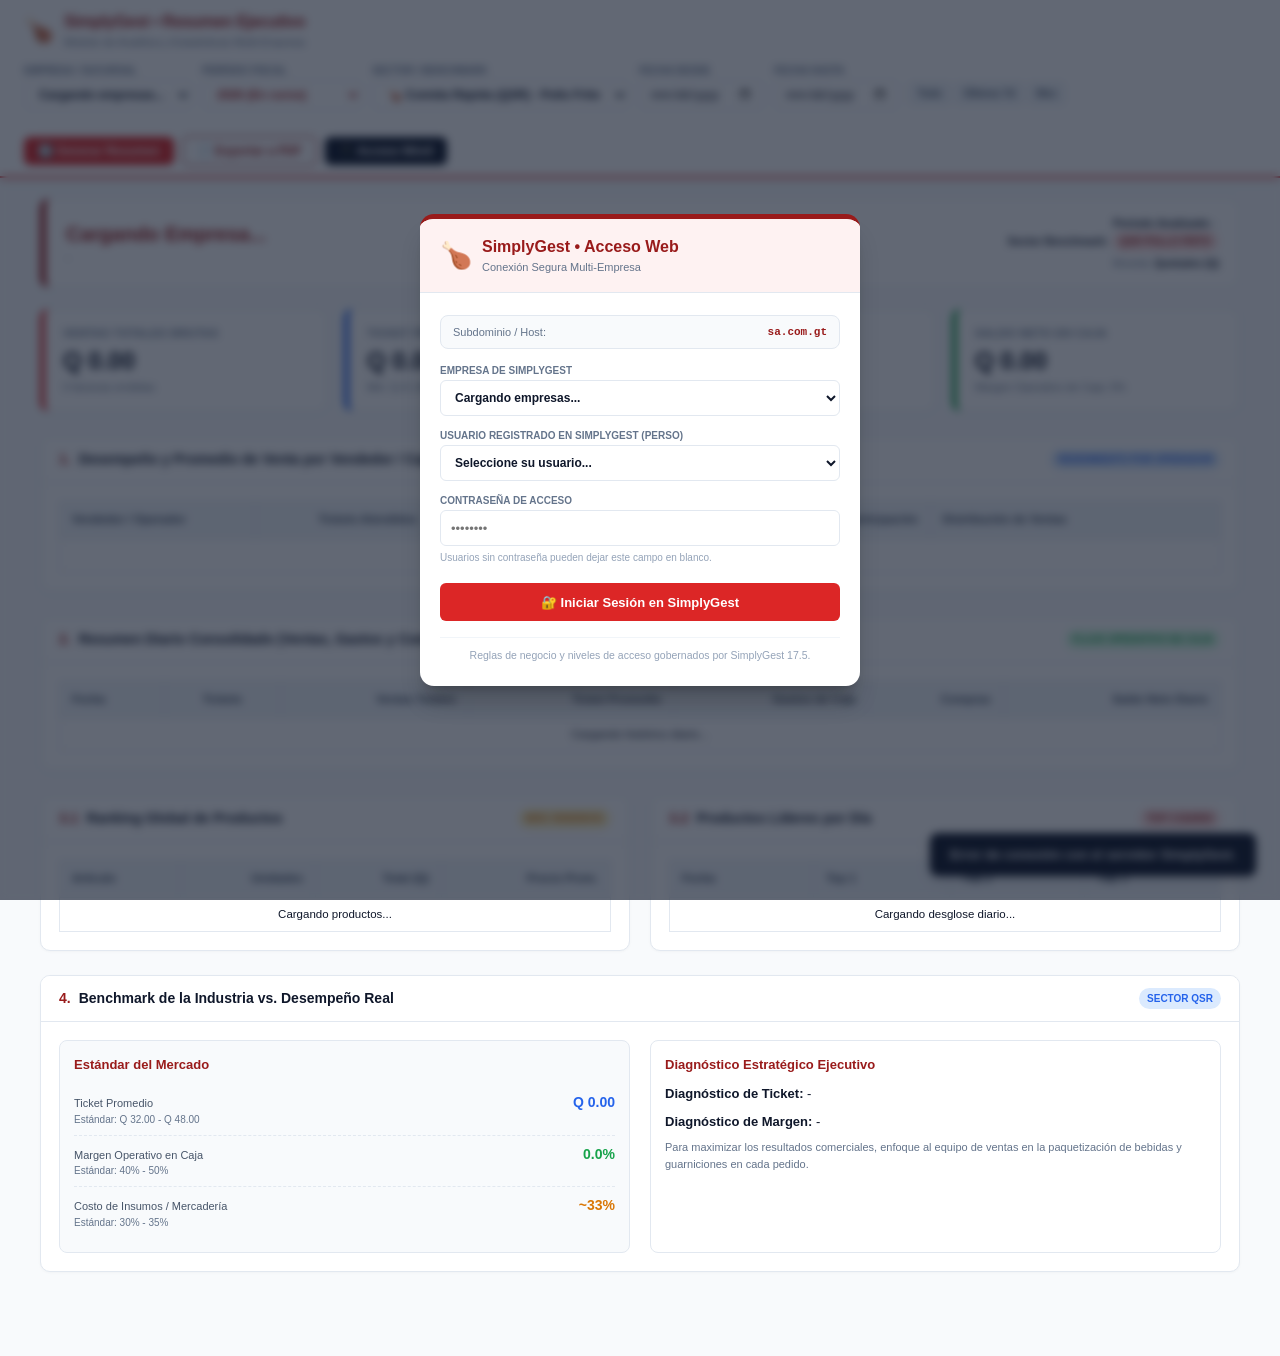
==== web/index.html @ 770a908a "Ecosistema sa.com.gt, CDPE y SimplyGest Cloud 17.5" ====
<!DOCTYPE html>
<html lang="es">
<head>
<meta charset="UTF-8">
<meta name="viewport" content="width=device-width, initial-scale=1.0">
<title>SimplyGest - Resumen Ejecutivo</title>
<style>
  :root {
    --primary: #991b1b;
    --primary-hover: #7f1d1d;
    --primary-light: #fee2e2;
    --accent: #dc2626;
    --success: #16a34a;
    --success-light: #dcfce7;
    --warning: #d97706;
    --warning-light: #fef3c7;
    --info: #2563eb;
    --info-light: #dbeafe;
    --text-main: #0f172a;
    --text-muted: #64748b;
    --border: #e2e8f0;
    --bg-main: #f8fafc;
    --card-bg: #ffffff;
  }
  * { box-sizing: border-box; margin: 0; padding: 0; font-family: -apple-system, BlinkMacSystemFont, "Segoe UI", Roboto, Helvetica, Arial, sans-serif; }
  body { background-color: var(--bg-main); color: var(--text-main); font-size: 13px; line-height: 1.5; padding-bottom: 60px; }

  /* Navbar / Control Bar */
  .control-navbar {
    position: sticky;
    top: 0;
    z-index: 100;
    background: #ffffff;
    border-bottom: 2px solid var(--accent);
    box-shadow: 0 2px 10px rgba(0,0,0,0.06);
    padding: 10px 24px;
    display: flex;
    flex-wrap: wrap;
    align-items: center;
    justify-content: space-between;
    gap: 12px;
  }
  .nav-brand {
    display: flex;
    align-items: center;
    gap: 10px;
  }
  .nav-logo {
    font-size: 24px;
    line-height: 1;
  }
  .nav-title {
    font-size: 16px;
    font-weight: 800;
    color: var(--primary);
    letter-spacing: -0.3px;
  }
  .nav-subtitle {
    font-size: 11px;
    color: var(--text-muted);
  }

  .nav-filters {
    display: flex;
    flex-wrap: wrap;
    align-items: center;
    gap: 10px;
  }
  .filter-group {
    display: flex;
    flex-direction: column;
    gap: 2px;
  }
  .filter-group label {
    font-size: 10px;
    font-weight: 700;
    text-transform: uppercase;
    color: var(--text-muted);
  }
  .form-control {
    padding: 6px 10px;
    font-size: 12px;
    border: 1px solid var(--border);
    border-radius: 6px;
    background: #ffffff;
    color: var(--text-main);
    outline: none;
    transition: border-color 0.2s;
  }
  .form-control:focus {
    border-color: var(--accent);
  }
  select.form-control {
    cursor: pointer;
    font-weight: 600;
  }

  .quick-dates {
    display: flex;
    align-items: flex-end;
    gap: 4px;
    margin-top: 14px;
  }
  .btn-quick {
    background: #f1f5f9;
    border: 1px solid var(--border);
    padding: 5px 8px;
    border-radius: 4px;
    font-size: 10px;
    font-weight: 600;
    color: #475569;
    cursor: pointer;
    transition: all 0.2s;
  }
  .btn-quick:hover {
    background: #e2e8f0;
    color: var(--text-main);
  }

  .nav-actions {
    display: flex;
    align-items: center;
    gap: 8px;
    margin-top: 14px;
  }
  .btn {
    display: inline-flex;
    align-items: center;
    gap: 6px;
    padding: 7px 14px;
    font-size: 12px;
    font-weight: 700;
    border-radius: 6px;
    cursor: pointer;
    border: none;
    transition: all 0.2s;
  }
  .btn-primary {
    background: var(--accent);
    color: #ffffff;
  }
  .btn-primary:hover {
    background: var(--primary);
  }
  .btn-secondary {
    background: #ffffff;
    color: var(--primary);
    border: 1px solid var(--primary);
  }
  .btn-secondary:hover {
    background: var(--primary-light);
  }

  /* Main Container */
  .container {
    max-width: 1240px;
    margin: 20px auto 0 auto;
    padding: 0 20px;
  }

  /* Header Box */
  .report-header {
    background: #ffffff;
    border: 1px solid var(--border);
    border-radius: 10px;
    padding: 16px 20px;
    margin-bottom: 20px;
    display: flex;
    justify-content: space-between;
    align-items: center;
    border-left: 6px solid var(--primary);
  }
  .report-company-name {
    font-size: 20px;
    font-weight: 800;
    color: var(--primary);
  }
  .report-meta {
    text-align: right;
    font-size: 11px;
    color: var(--text-muted);
  }
  .report-meta strong {
    color: var(--text-main);
  }

  /* Badge */
  .badge {
    display: inline-block;
    padding: 3px 8px;
    border-radius: 9999px;
    font-size: 10px;
    font-weight: 700;
    text-transform: uppercase;
  }
  .badge-red { background: var(--primary-light); color: var(--primary); }
  .badge-green { background: var(--success-light); color: var(--success); }
  .badge-blue { background: var(--info-light); color: var(--info); }
  .badge-amber { background: var(--warning-light); color: var(--warning); }

  /* KPI Grid */
  .kpi-grid {
    display: grid;
    grid-template-columns: repeat(auto-fit, minmax(240px, 1fr));
    gap: 16px;
    margin-bottom: 24px;
  }
  .kpi-card {
    background: var(--card-bg);
    border: 1px solid var(--border);
    border-radius: 10px;
    padding: 16px 18px;
    box-shadow: 0 1px 3px rgba(0,0,0,0.03);
    border-left: 5px solid #cbd5e1;
    position: relative;
  }
  .kpi-card.red { border-left-color: var(--accent); }
  .kpi-card.blue { border-left-color: var(--info); }
  .kpi-card.amber { border-left-color: var(--warning); }
  .kpi-card.green { border-left-color: var(--success); }
  .kpi-title {
    font-size: 11px;
    font-weight: 700;
    text-transform: uppercase;
    color: var(--text-muted);
    margin-bottom: 6px;
    letter-spacing: 0.5px;
  }
  .kpi-value {
    font-size: 24px;
    font-weight: 800;
    color: var(--text-main);
    line-height: 1.1;
  }
  .kpi-sub {
    font-size: 11px;
    color: var(--text-muted);
    margin-top: 5px;
  }

  /* Content Cards */
  .card {
    background: var(--card-bg);
    border: 1px solid var(--border);
    border-radius: 10px;
    box-shadow: 0 1px 3px rgba(0,0,0,0.03);
    margin-bottom: 24px;
    overflow: hidden;
  }
  .card-header {
    padding: 12px 18px;
    border-bottom: 1px solid var(--border);
    background: #ffffff;
    display: flex;
    justify-content: space-between;
    align-items: center;
  }
  .card-title {
    font-size: 14px;
    font-weight: 800;
    color: var(--text-main);
    display: flex;
    align-items: center;
    gap: 8px;
  }
  .card-title span {
    color: var(--primary);
  }
  .card-body {
    padding: 18px;
  }

  /* Two Column Layout */
  .grid-2 {
    display: grid;
    grid-template-columns: 1fr 1fr;
    gap: 20px;
  }
  @media (max-width: 900px) {
    .grid-2 { grid-template-columns: 1fr; }
  }

  /* Tables */
  table {
    width: 100%;
    border-collapse: collapse;
    font-size: 11.5px;
  }
  th {
    background: #f1f5f9;
    color: #334155;
    font-weight: 700;
    text-align: left;
    padding: 9px 12px;
    border: 1px solid var(--border);
  }
  td {
    padding: 8px 12px;
    border: 1px solid var(--border);
    color: var(--text-main);
  }
  th.text-right, td.text-right { text-align: right; }
  th.text-center, td.text-center { text-align: center; }
  tr:nth-child(even) { background-color: #f8fafc; }
  tr:hover { background-color: #f1f5f9; }
  tr.highlight-row { background-color: #fef2f2; font-weight: 700; }
  .net-pos { color: var(--success); font-weight: 700; }
  .net-neg { color: var(--accent); font-weight: 700; }

  /* Progress Bar in Tables */
  .bar-container {
    width: 100%;
    background-color: #e2e8f0;
    border-radius: 9999px;
    height: 7px;
    overflow: hidden;
    margin-top: 4px;
  }
  .bar-fill {
    height: 100%;
    background-color: var(--accent);
    border-radius: 9999px;
  }

  /* Benchmark Cards */
  .benchmark-box {
    background: #f8fafc;
    border: 1px solid var(--border);
    border-radius: 8px;
    padding: 14px;
  }
  .benchmark-metric {
    display: flex;
    justify-content: space-between;
    align-items: baseline;
    padding: 8px 0;
    border-bottom: 1px dashed var(--border);
  }
  .benchmark-metric:last-child { border-bottom: none; }
  .metric-label { font-size: 11px; color: #475569; }
  .metric-target { font-size: 10px; color: var(--text-muted); display: block; }
  .metric-val { font-size: 14px; font-weight: 800; color: var(--info); }

  /* Loading Overlay */
  .loading-overlay {
    display: none;
    position: fixed;
    top: 0; left: 0; right: 0; bottom: 0;
    background: rgba(255,255,255,0.75);
    z-index: 1000;
    align-items: center;
    justify-content: center;
    flex-direction: column;
    gap: 12px;
  }
  .spinner {
    width: 40px;
    height: 40px;
    border: 4px solid #e2e8f0;
    border-top: 4px solid var(--accent);
    border-radius: 50%;
    animation: spin 0.8s linear infinite;
  }
  @keyframes spin { 0% { transform: rotate(0deg); } 100% { transform: rotate(360deg); } }

  /* Toast Notification */
  .toast {
    position: fixed;
    bottom: 24px;
    right: 24px;
    background: #0f172a;
    color: #ffffff;
    padding: 12px 20px;
    border-radius: 8px;
    box-shadow: 0 4px 12px rgba(0,0,0,0.15);
    display: none;
    z-index: 1001;
    font-weight: 600;
    animation: fadeIn 0.3s;
  }
  /* Modal Acceso Móvil */
  .modal-backdrop {
    display: none;
    position: fixed;
    top: 0; left: 0; right: 0; bottom: 0;
    background: rgba(15, 23, 42, 0.65);
    backdrop-filter: blur(4px);
    z-index: 2000;
    align-items: center;
    justify-content: center;
    padding: 16px;
  }
  .modal-card {
    background: #ffffff;
    border-radius: 14px;
    width: 100%;
    max-width: 440px;
    box-shadow: 0 20px 25px -5px rgba(0, 0, 0, 0.2), 0 8px 10px -6px rgba(0, 0, 0, 0.2);
    overflow: hidden;
    animation: modalPop 0.25s cubic-bezier(0.16, 1, 0.3, 1);
  }
  @keyframes modalPop { from { opacity: 0; transform: scale(0.95); } to { opacity: 1; transform: scale(1); } }
  .modal-header {
    padding: 16px 20px;
    border-bottom: 1px solid var(--border);
    display: flex;
    justify-content: space-between;
    align-items: center;
  }
  .modal-close {
    background: none;
    border: none;
    font-size: 22px;
    line-height: 1;
    color: var(--text-muted);
    cursor: pointer;
    padding: 4px;
  }
  .modal-close:hover { color: var(--text-main); }
  .modal-body {
    padding: 20px;
  }
  .btn-copy {
    background: #ffffff;
    border: 1px solid var(--border);
    border-radius: 4px;
    padding: 3px 8px;
    font-size: 10px;
    font-weight: 700;
    color: var(--primary);
    cursor: pointer;
    transition: all 0.2s;
  }
  .btn-copy:hover {
    background: var(--primary-light);
  }
  .btn-mobile {
    background: #0f172a;
    color: #ffffff;
  }
  .btn-mobile:hover {
    background: #1e293b;
  }

  /* Responsive Media Queries */
  @media (max-width: 768px) {
    .control-navbar {
      padding: 10px 14px;
    }
    .nav-filters {
      width: 100%;
      flex-direction: column;
      align-items: stretch;
      gap: 8px;
    }
    .filter-group {
      width: 100%;
    }
    .quick-dates {
      margin-top: 4px;
      justify-content: flex-start;
    }
    .nav-actions {
      width: 100%;
      display: grid;
      grid-template-columns: 1fr 1fr;
      gap: 8px;
      margin-top: 6px;
    }
    .btn-mobile {
      grid-column: span 2;
      justify-content: center;
    }
    .kpi-grid {
      grid-template-columns: 1fr;
      gap: 10px;
    }
    .report-header {
      flex-direction: column;
      align-items: flex-start;
      gap: 10px;
    }
    .report-meta {
      text-align: left;
    }
    body {
      padding-bottom: 80px;
    }
  }
</style>
</head>
<body>

<div class="loading-overlay" id="loadingOverlay">
  <div class="spinner"></div>
  <div style="font-weight: 700; color: var(--primary);" id="loadingText">Cargando datos de SimplyGest...</div>
</div>

<div class="toast" id="toastMsg"></div>

<!-- Modal Acceso Móvil -->
<div id="modalMovil" class="modal-backdrop" onclick="cerrarModalMovil(event)">
  <div class="modal-card" onclick="event.stopPropagation()">
    <div class="modal-header">
      <div style="display:flex; align-items:center; gap:8px;">
        <span style="font-size:22px;">📱</span>
        <div>
          <h3 style="font-size:15px; font-weight:800; color:var(--text-main); margin:0;">Conectar Dispositivo Móvil</h3>
          <p style="font-size:11px; color:var(--text-muted); margin:0;">Accede al Resumen Ejecutivo desde cualquier teléfono o tablet</p>
        </div>
      </div>
      <button class="modal-close" onclick="cerrarModalMovil()">&times;</button>
    </div>
    <div class="modal-body">
      <div style="text-align:center; padding:6px 0 10px 0;">
        <div id="qrCodeContainer" style="display:inline-block; padding:10px; background:#fff; border:1px solid #e2e8f0; border-radius:10px; box-shadow:0 2px 8px rgba(0,0,0,0.06);">
          <img id="qrCodeImg" src="" alt="Código QR Móvil" style="width:180px; height:180px; display:block;" />
        </div>
        <div style="font-size:11px; color:#64748b; margin-top:8px;">
          📷 <strong>Apunta la cámara de tu smartphone</strong> al código QR para entrar al instante.
        </div>
      </div>

      <div style="margin-top:10px; display:flex; flex-direction:column; gap:10px;">
        <div style="background:#f8fafc; border:1px solid #e2e8f0; border-radius:8px; padding:10px 12px;">
          <div style="display:flex; justify-content:space-between; align-items:center; margin-bottom:4px;">
            <span style="font-size:10px; font-weight:700; color:#16a34a; text-transform:uppercase;">🔒 Enlace Seguro HTTPS (Móvil / 4G / Wi-Fi)</span>
            <button class="btn-copy" onclick="copiarTexto('txtTunnelUrl')">Copiar</button>
          </div>
          <input type="text" id="txtTunnelUrl" readonly style="width:100%; font-size:11px; font-family:monospace; background:#fff; border:1px solid #cbd5e1; border-radius:4px; padding:6px 8px;" />
        </div>

        <div style="background:#f8fafc; border:1px solid #e2e8f0; border-radius:8px; padding:10px 12px;">
          <div style="display:flex; justify-content:space-between; align-items:center; margin-bottom:4px;">
            <span style="font-size:10px; font-weight:700; color:#2563eb; text-transform:uppercase;">🌐 Enlace Directo IP (Puerto 80)</span>
            <button class="btn-copy" onclick="copiarTexto('txtDirectUrl')">Copiar</button>
          </div>
          <input type="text" id="txtDirectUrl" readonly style="width:100%; font-size:11px; font-family:monospace; background:#fff; border:1px solid #cbd5e1; border-radius:4px; padding:6px 8px;" />
        </div>
      </div>

      <div style="margin-top:12px; background:#eff6ff; border:1px solid #bfdbfe; border-radius:8px; padding:10px 12px; font-size:11px; color:#1e40af; line-height:1.4;">
        <strong>💡 Instalar como App en tu teléfono:</strong><br/>
        En Safari o Chrome de tu móvil, toca en <em>"Compartir"</em> o <em>"Menú ⋮"</em> y selecciona <strong>"Añadir a pantalla de inicio"</strong>.
      </div>
    </div>
  </div>
</div>

<!-- Modal Login Corporativo SimplyGest -->
<div id="modalLogin" class="modal-backdrop" style="display:flex;">
  <div class="modal-card" style="max-width: 440px; border-top: 5px solid var(--primary);">
    <div class="modal-header" style="background:#fef2f2;">
      <div style="display:flex; align-items:center; gap:10px;">
        <span style="font-size:26px;">🍗</span>
        <div>
          <h3 style="font-size:16px; font-weight:800; color:var(--primary); margin:0;" id="loginTitle">SimplyGest &bull; Acceso Web</h3>
          <p style="font-size:11px; color:var(--text-muted); margin:0;" id="loginSubdomainTag">Conexión Segura Multi-Empresa</p>
        </div>
      </div>
    </div>
    <div class="modal-body" style="padding:22px 20px;">
      <div style="background:#f8fafc; border:1px solid #e2e8f0; border-radius:8px; padding:8px 12px; margin-bottom:14px; display:flex; align-items:center; justify-content:space-between;">
        <span style="font-size:11px; color:#64748b;">Subdominio / Host:</span>
        <span id="loginHostDisplay" style="font-size:11px; font-weight:800; color:var(--primary); font-family:monospace;">sa.com.gt</span>
      </div>

      <div id="loginAlert" style="display:none; background:#fef2f2; border:1px solid #fecaca; color:#991b1b; padding:10px 12px; border-radius:6px; font-size:11.5px; margin-bottom:14px; font-weight:600;"></div>

      <div style="display:flex; flex-direction:column; gap:12px;">
        <div class="filter-group" id="loginGroupEmpresa">
          <label for="loginEmpresaSelect" style="font-weight:700;">Empresa de SimplyGest</label>
          <select id="loginEmpresaSelect" class="form-control" onchange="onLoginEmpresaChange()" style="font-weight:700; height:36px;">
            <option value="1">Cargando empresas...</option>
          </select>
        </div>

        <div id="loginDedicatedBadge" style="display:none; background:#fee2e2; border:1px solid #fecaca; padding:10px 14px; border-radius:8px; margin-bottom:2px;">
          <div style="font-size:10px; font-weight:800; color:#991b1b; text-transform:uppercase; letter-spacing:0.5px;">🏢 Empresa Dedicada</div>
          <div style="font-size:15px; font-weight:800; color:#7f1d1d;" id="loginDedicatedEmpresaNombre">DON POLLO</div>
          <div style="font-size:11px; color:#b91c1c; margin-top:2px;" id="loginDedicatedPeriodoTag">Ejercicio Fiscal en curso: 2026</div>
        </div>

        <div class="filter-group">
          <label for="loginUserSelect" style="font-weight:700;">Usuario Registrado en SimplyGest (perso)</label>
          <select id="loginUserSelect" class="form-control" style="font-weight:600; height:36px;">
            <option value="">Seleccione su usuario...</option>
          </select>
        </div>

        <div class="filter-group">
          <label for="loginPassword" style="font-weight:700;">Contraseña de Acceso</label>
          <input type="password" id="loginPassword" class="form-control" placeholder="••••••••" style="height:36px; font-size:13px;" onkeypress="if(event.key === 'Enter') submitLogin()">
          <span style="font-size:10px; color:#94a3b8; margin-top:2px;">Usuarios sin contraseña pueden dejar este campo en blanco.</span>
        </div>

        <button class="btn btn-primary" id="btnLoginSubmit" onclick="submitLogin()" style="width:100%; height:38px; justify-content:center; font-size:13px; margin-top:6px;">
          🔐 Iniciar Sesión en SimplyGest
        </button>
      </div>

      <div style="margin-top:16px; text-align:center; font-size:10.5px; color:#94a3b8; border-top:1px solid #f1f5f9; padding-top:10px;">
        Reglas de negocio y niveles de acceso gobernados por SimplyGest 17.5.
      </div>
    </div>
  </div>
</div>

<!-- Top Control Navbar -->
<header class="control-navbar">
  <div class="nav-brand">
    <div class="nav-logo" id="navBrandLogo">🍗</div>
    <div>
      <div class="nav-title" id="navBrandTitle">SimplyGest &bull; Resumen Ejecutivo</div>
      <div class="nav-subtitle" id="navBrandSubtitle">Módulo de Analítica y Estadísticas Multi-Empresa</div>
    </div>
  </div>

  <div class="nav-filters">
    <div class="filter-group" id="filterGroupEmpresa">
      <label for="empresaSelect">Empresa / Sucursal</label>
      <select id="empresaSelect" class="form-control" onchange="onEmpresaChange()">
        <option value="1">Cargando empresas...</option>
      </select>
    </div>

    <div class="filter-group" id="filterGroupPeriodo">
      <label for="periodoSelect" id="lblPeriodoSelect">Período Fiscal</label>
      <select id="periodoSelect" class="form-control" onchange="onPeriodoChange()" style="font-weight:700; color:var(--primary); min-width:160px;">
        <option value="2026">2026 (En curso)</option>
      </select>
    </div>

    <div class="filter-group">
      <label for="sectorSelect">Sector / Benchmark</label>
      <select id="sectorSelect" class="form-control" onchange="cargarReporte()">
        <option value="qsr">🍗 Comida Rápida (QSR) - Pollo Frito</option>
        <option value="restaurant">🍽️ Restaurante Casual / Cafetería</option>
        <option value="retail">🛒 Comercio Minorista / Tienda Retail</option>
        <option value="services">💼 Servicios y General</option>
      </select>
    </div>

    <div class="filter-group">
      <label for="fechaDesde">Fecha Desde</label>
      <input type="date" id="fechaDesde" class="form-control">
    </div>

    <div class="filter-group">
      <label for="fechaHasta">Fecha Hasta</label>
      <input type="date" id="fechaHasta" class="form-control">
    </div>

    <div class="quick-dates">
      <button class="btn-quick" onclick="setQuickDate('all')">Todo</button>
      <button class="btn-quick" onclick="setQuickDate('7d')">Últimos 7d</button>
      <button class="btn-quick" onclick="setQuickDate('month')">Mes</button>
    </div>
  </div>

  <div class="nav-actions">
    <div id="userSessionBadge" style="display:none; align-items:center; gap:8px; background:#f8fafc; border:1px solid #e2e8f0; padding:4px 10px; border-radius:6px;">
      <span style="font-size:11px; color:#334155;">👤 <strong id="loggedUserName">-</strong> <span id="loggedUserRole" class="badge badge-red" style="margin-left:4px;">-</span></span>
      <button class="btn-quick" onclick="logout()" style="color:#dc2626; border-color:#fca5a5; font-size:10px; padding:2px 6px;">Cerrar Sesión</button>
    </div>
    <button class="btn btn-primary" id="btnGenerar" onclick="cargarReporte()">
      🔄 Generar Resumen
    </button>
    <button class="btn btn-secondary" id="btnExportar" onclick="exportarPdf()">
      📄 Exportar a PDF
    </button>
    <button class="btn btn-mobile" id="btnMobile" onclick="abrirModalMovil()">
      📱 Acceso Móvil
    </button>
  </div>
</header>

<main class="container">
  <!-- Report Company Header -->
  <div class="report-header">
    <div>
      <div class="report-company-name" id="dispEmpresaNombre">Cargando Empresa...</div>
      <div style="font-size: 12px; color: var(--text-muted);" id="dispEmpresaInfo">-</div>
    </div>
    <div class="report-meta">
      <div><strong>Período Analizado:</strong> <span id="dispPeriodo">-</span></div>
      <div><strong>Sector Benchmark:</strong> <span id="dispSectorBadge" class="badge badge-red">QSR Pollo Frito</span></div>
      <div style="margin-top: 4px; font-size: 10px;">Moneda: <strong>Quetzales (Q)</strong></div>
    </div>
  </div>

  <!-- KPI Cards -->
  <div class="kpi-grid">
    <div class="kpi-card red">
      <div class="kpi-title">Ventas Totales Brutas</div>
      <div class="kpi-value" id="kpiVentas">Q 0.00</div>
      <div class="kpi-sub" id="kpiTickets">0 facturas emitidas</div>
    </div>

    <div class="kpi-card blue">
      <div class="kpi-title">Ticket Promedio</div>
      <div class="kpi-value" id="kpiTicketProm">Q 0.00</div>
      <div class="kpi-sub" id="kpiTicketRango">Min: Q 0 | Max: Q 0</div>
    </div>

    <div class="kpi-card amber">
      <div class="kpi-title">Gastos + Compras</div>
      <div class="kpi-value" id="kpiEgresos">Q 0.00</div>
      <div class="kpi-sub" id="kpiEgresosSub">Gastos: Q 0 | Compras: Q 0</div>
    </div>

    <div class="kpi-card green">
      <div class="kpi-title">Saldo Neto en Caja</div>
      <div class="kpi-value" id="kpiSaldoNeto">Q 0.00</div>
      <div class="kpi-sub" id="kpiMargen">Margen Operativo de Caja: 0%</div>
    </div>
  </div>

  <!-- SECCIÓN 1: Vendedores -->
  <div class="card">
    <div class="card-header">
      <div class="card-title">
        <span>1.</span> Desempeño y Promedio de Venta por Vendedor / Cajero
      </div>
      <span class="badge badge-blue">Rendimiento por Operador</span>
    </div>
    <div class="card-body">
      <table>
        <thead>
          <tr>
            <th>Vendedor / Operador</th>
            <th class="text-right">Tickets Atendidos</th>
            <th class="text-right">Total Facturado (Q)</th>
            <th class="text-right">Ticket Promedio</th>
            <th class="text-right">% Participación</th>
            <th style="width: 25%;">Distribución de Ventas</th>
          </tr>
        </thead>
        <tbody id="tblVendedores">
          <tr><td colspan="6" class="text-center">Cargando vendedores...</td></tr>
        </tbody>
      </table>
    </div>
  </div>

  <!-- SECCIÓN 2: Resumen Diario -->
  <div class="card">
    <div class="card-header">
      <div class="card-title">
        <span>2.</span> Resumen Diario Consolidado (Ventas, Gastos y Compras)
      </div>
      <span class="badge badge-green">Flujo Operativo de Caja</span>
    </div>
    <div class="card-body">
      <table>
        <thead>
          <tr>
            <th>Fecha</th>
            <th class="text-center">Tickets</th>
            <th class="text-right">Ventas Totales</th>
            <th class="text-right">Ticket Promedio</th>
            <th class="text-right">Gastos de Caja</th>
            <th class="text-right">Compras</th>
            <th class="text-right">Saldo Neto Diario</th>
          </tr>
        </thead>
        <tbody id="tblDiario">
          <tr><td colspan="7" class="text-center">Cargando histórico diario...</td></tr>
        </tbody>
      </table>
    </div>
  </div>

  <!-- SECCIÓN 3: Top Productos -->
  <div class="grid-2">
    <div class="card">
      <div class="card-header">
        <div class="card-title"><span>3.1</span> Ranking Global de Productos</div>
        <span class="badge badge-amber">Más Vendidos</span>
      </div>
      <div class="card-body">
        <table>
          <thead>
            <tr>
              <th>Artículo</th>
              <th class="text-right">Unidades</th>
              <th class="text-right">Total (Q)</th>
              <th class="text-right">Precio Prom.</th>
            </tr>
          </thead>
          <tbody id="tblTopGlobal">
            <tr><td colspan="4" class="text-center">Cargando productos...</td></tr>
          </tbody>
        </table>
      </div>
    </div>

    <div class="card">
      <div class="card-header">
        <div class="card-title"><span>3.2</span> Productos Líderes por Día</div>
        <span class="badge badge-red">Top 3 Diario</span>
      </div>
      <div class="card-body">
        <table>
          <thead>
            <tr>
              <th>Fecha</th>
              <th>Top 1</th>
              <th>Top 2</th>
              <th>Top 3</th>
            </tr>
          </thead>
          <tbody id="tblTopPorDia">
            <tr><td colspan="4" class="text-center">Cargando desglose diario...</td></tr>
          </tbody>
        </table>
      </div>
    </div>
  </div>

  <!-- SECCIÓN 4: Benchmark y Comparativa de la Industria -->
  <div class="card">
    <div class="card-header">
      <div class="card-title">
        <span>4.</span> Benchmark de la Industria vs. Desempeño Real
      </div>
      <span class="badge badge-blue" id="benchBadgeSector">Sector QSR</span>
    </div>
    <div class="card-body">
      <div class="grid-2">
        <div class="benchmark-box">
          <div style="font-weight: 800; margin-bottom: 10px; color: var(--primary);" id="benchNombreSector">
            Estándar del Mercado
          </div>
          
          <div class="benchmark-metric">
            <div>
              <div class="metric-label">Ticket Promedio</div>
              <span class="metric-target" id="benchRefTicket">Estándar: Q 32.00 - Q 48.00</span>
            </div>
            <div class="metric-val" id="benchRealTicket">Q 0.00</div>
          </div>

          <div class="benchmark-metric">
            <div>
              <div class="metric-label">Margen Operativo en Caja</div>
              <span class="metric-target" id="benchRefMargen">Estándar: 40% - 50%</span>
            </div>
            <div class="metric-val" style="color: var(--success);" id="benchRealMargen">0.0%</div>
          </div>

          <div class="benchmark-metric">
            <div>
              <div class="metric-label">Costo de Insumos / Mercadería</div>
              <span class="metric-target" id="benchRefFoodCost">Estándar: 30% - 35%</span>
            </div>
            <div class="metric-val" style="color: var(--warning);" id="benchRealFoodCost">~33%</div>
          </div>
        </div>

        <div class="benchmark-box" style="background: #ffffff;">
          <div style="font-weight: 800; margin-bottom: 10px; color: var(--primary);">
            Diagnóstico Estratégico Ejecutivo
          </div>
          <div style="margin-bottom: 8px;">
            <strong>Diagnóstico de Ticket:</strong> <span id="diagTicketText">-</span>
          </div>
          <div style="margin-bottom: 8px;">
            <strong>Diagnóstico de Margen:</strong> <span id="diagMargenText">-</span>
          </div>
          <p style="font-size: 11px; color: var(--text-muted); line-height: 1.5;" id="diagConsejo">
            Para maximizar los resultados comerciales, enfoque al equipo de ventas en la paquetización de bebidas y guarniciones en cada pedido.
          </p>
        </div>
      </div>
    </div>
  </div>
</main>

<script>
  let cachedData = null;
  let empresasList = [];
  let serverInfo = null;
  let authToken = localStorage.getItem('sg_token') || '';
  let currentUser = null;
  let subdomainInfo = null;

  async function cargarServerInfo() {
    try {
      const res = await fetch('/api/server-info');
      serverInfo = await res.json();
    } catch (e) {
      console.warn("No se pudo cargar server-info:", e);
    }
  }

  function showToast(msg) {
    const t = document.getElementById('toastMsg');
    t.innerText = msg;
    t.style.display = 'block';
    setTimeout(() => { t.style.display = 'none'; }, 4000);
  }

  function showLoading(show, text = 'Cargando datos de SimplyGest...') {
    const el = document.getElementById('loadingOverlay');
    document.getElementById('loadingText').innerText = text;
    el.style.display = show ? 'flex' : 'none';
  }

  async function checkAuth() {
    try {
      const res = await fetch('/api/auth/me', {
        headers: authToken ? { 'Authorization': `Bearer ${authToken}` } : {}
      });
      const data = await res.json();
      if (data.authenticated && data.user) {
        currentUser = data.user;
        mostrarSesionActiva(currentUser);
        return true;
      }
    } catch (e) {
      console.warn("Error verificando sesión:", e);
    }
    return false;
  }

  function mostrarSesionActiva(user) {
    document.getElementById('modalLogin').style.display = 'none';
    const badge = document.getElementById('userSessionBadge');
    document.getElementById('loggedUserName').innerText = user.nombre;
    document.getElementById('loggedUserRole').innerText = user.tipo;
    badge.style.display = 'flex';

    if (user.tipo !== 'Administrador') {
      document.getElementById('empresaSelect').value = user.empresa;
      document.getElementById('empresaSelect').disabled = true;
    } else {
      document.getElementById('empresaSelect').disabled = false;
    }
  }

  async function cargarSubdomainContext() {
    try {
      const res = await fetch('/api/subdomain-context');
      subdomainInfo = await res.json();
      document.getElementById('loginHostDisplay').innerText = window.location.host;
      if (subdomainInfo.isDedicated) {
        document.getElementById('loginTitle').innerText = `${subdomainInfo.empresa} • Acceso Web`;
        document.getElementById('loginSubdomainTag').innerText = `Subdominio dedicado: ${subdomainInfo.slug}.sa.com.gt`;
      }
    } catch (e) {
      console.warn("Error al cargar subdomain-context:", e);
    }
  }

  async function cargarUsuariosEmpresa(empresaId) {
    const sel = document.getElementById('loginUserSelect');
    sel.innerHTML = '<option value="">Cargando usuarios de SimplyGest...</option>';
    try {
      const res = await fetch(`/api/auth/users?empresa=${empresaId}`);
      const users = await res.json();
      sel.innerHTML = '<option value="">-- Seleccione su usuario --</option>';
      users.forEach(u => {
        const opt = document.createElement('option');
        opt.value = u.codigo;
        const permTxt = (!u.estadisticas && !u.resumen && u.tipo !== 'Administrador') ? ' (Sin acceso a reportes)' : '';
        opt.innerText = `${u.nombre} - ${u.tipo}${permTxt}`;
        sel.appendChild(opt);
      });
    } catch (e) {
      sel.innerHTML = '<option value="">Error al cargar usuarios</option>';
    }
  }

  async function onLoginEmpresaChange() {
    const emp = document.getElementById('loginEmpresaSelect').value;
    await cargarUsuariosEmpresa(emp);
  }

  async function submitLogin() {
    const emp = document.getElementById('loginEmpresaSelect').value;
    const userId = document.getElementById('loginUserSelect').value;
    const pass = document.getElementById('loginPassword').value;
    const alertBox = document.getElementById('loginAlert');

    alertBox.style.display = 'none';

    if (!userId) {
      alertBox.innerText = 'Por favor seleccione un usuario registrado en SimplyGest.';
      alertBox.style.display = 'block';
      return;
    }

    showLoading(true, 'Autenticando contra SimplyGest 17.5...');
    try {
      const res = await fetch('/api/auth/login', {
        method: 'POST',
        headers: { 'Content-Type': 'application/json' },
        body: JSON.stringify({ empresa: emp, userId: userId, password: pass })
      });
      const data = await res.json();
      if (data.status === 'ok') {
        authToken = data.token;
        localStorage.setItem('sg_token', authToken);
        currentUser = data.user;
        mostrarSesionActiva(currentUser);
        showToast(`¡Bienvenido, ${currentUser.nombre}!`);
        
        const empSelect = document.getElementById('empresaSelect');
        empSelect.value = emp;
        
        await cargarReporte();
      } else {
        alertBox.innerText = data.error || 'Credenciales no válidas.';
        alertBox.style.display = 'block';
      }
    } catch (e) {
      alertBox.innerText = 'Error al comunicarse con el servidor SimplyGest.';
      alertBox.style.display = 'block';
    } finally {
      showLoading(false);
    }
  }

  async function logout() {
    try {
      await fetch('/api/auth/logout', {
        method: 'POST',
        headers: authToken ? { 'Authorization': `Bearer ${authToken}` } : {}
      });
    } catch (e) {}
    authToken = '';
    currentUser = null;
    localStorage.removeItem('sg_token');
    document.getElementById('userSessionBadge').style.display = 'none';
    document.getElementById('modalLogin').style.display = 'flex';
    document.getElementById('loginPassword').value = '';
    showToast('Sesión cerrada correctamente.');
  }

  let fiscalPeriods = [];
  let currentFiscalYear = '2026';

  async function cargarPeriodosEmpresa(empresaId) {
    const sel = document.getElementById('periodoSelect');
    sel.innerHTML = '<option value="">Cargando períodos...</option>';
    try {
      const res = await fetch(`/api/periodos?empresa=${empresaId}`);
      const data = await res.json();
      fiscalPeriods = data.periodos || [];
      currentFiscalYear = data.periodoEnCurso || '2026';

      sel.innerHTML = '';
      fiscalPeriods.forEach(p => {
        const opt = document.createElement('option');
        opt.value = p.year;
        opt.innerText = p.label;
        if (p.enCurso || p.year === currentFiscalYear) {
          opt.selected = true;
        }
        sel.appendChild(opt);
      });

      aplicarRangoPeriodo(currentFiscalYear);
    } catch (e) {
      console.warn("Error cargando periodos:", e);
      sel.innerHTML = `<option value="2026" selected>Ejercicio 2026 (En curso)</option>`;
    }
  }

  function aplicarRangoPeriodo(yearValue) {
    const hastaInput = document.getElementById('fechaHasta');
    const desdeInput = document.getElementById('fechaDesde');

    if (yearValue === 'ALL' || !yearValue) {
      desdeInput.value = '';
      hastaInput.value = '';
    } else {
      const targetP = fiscalPeriods.find(p => p.year === yearValue);
      if (targetP && targetP.desde && targetP.hasta) {
        desdeInput.value = targetP.desde;
        const now = new Date();
        if (yearValue === now.getFullYear().toString()) {
          hastaInput.value = now.toISOString().split('T')[0];
        } else {
          hastaInput.value = targetP.hasta;
        }
      } else {
        desdeInput.value = `${yearValue}-01-01`;
        hastaInput.value = `${yearValue}-12-31`;
      }
    }
  }

  function onPeriodoChange() {
    const selYear = document.getElementById('periodoSelect').value;
    const targetP = fiscalPeriods.find(p => p.year === selYear);
    if (targetP && targetP.empresaCodigo) {
      const empSel = document.getElementById('empresaSelect');
      // Asegurarse de que la opción exista o añadirla si no está visible
      let optExists = Array.from(empSel.options).some(o => o.value == targetP.empresaCodigo);
      if (!optExists) {
        const o = document.createElement('option');
        o.value = targetP.empresaCodigo;
        o.innerText = `Empresa ${targetP.empresaCodigo}`;
        empSel.appendChild(o);
      }
      empSel.value = targetP.empresaCodigo;
    }
    aplicarRangoPeriodo(selYear);
    cargarReporte();
  }

  async function onEmpresaChange() {
    const emp = document.getElementById('empresaSelect').value;
    await cargarPeriodosEmpresa(emp);
    await cargarUsuariosEmpresa(emp);
    cargarReporte();
  }

  async function init() {
    showLoading(true, 'Iniciando conexión con SimplyGest...');
    cargarServerInfo();
    await cargarSubdomainContext();
    try {
      const res = await fetch('/api/empresas');
      empresasList = await res.json();

      let targetEmp = 1;
      if (subdomainInfo && subdomainInfo.codigo) {
        targetEmp = subdomainInfo.codigo;
      }

      // Configuración de la UI según sea Subdominio Dedicado o Portal Central
      const isDed = subdomainInfo && subdomainInfo.isDedicated;
      const groupEmpresa = document.getElementById('filterGroupEmpresa');
      const loginGroupEmp = document.getElementById('loginGroupEmpresa');
      const loginDedBadge = document.getElementById('loginDedicatedBadge');

      if (isDed) {
        // MODO AISLADO DEDICADO POR SUBDOMINIO:
        // El subdominio SOLO muestra la empresa en particular con todos sus períodos fiscales
        groupEmpresa.style.display = 'none';
        loginGroupEmp.style.display = 'none';
        loginDedBadge.style.display = 'block';

        const empName = subdomainInfo.empresa || 'DON POLLO';
        document.getElementById('navBrandTitle').innerText = `${empName} • Resumen Ejecutivo`;
        document.getElementById('navBrandSubtitle').innerText = `${window.location.host} • Subdominio Exclusivo`;
        document.getElementById('loginDedicatedEmpresaNombre').innerText = empName;
        document.getElementById('loginDedicatedPeriodoTag').innerText = `Ejercicio Fiscal en curso: ${subdomainInfo.periodoEnCurso || '2026'}`;
        document.title = `${empName} - Resumen Ejecutivo SimplyGest`;
      } else {
        // MODO PORTAL CENTRAL:
        groupEmpresa.style.display = 'flex';
        loginGroupEmp.style.display = 'flex';
        loginDedBadge.style.display = 'none';
      }

      const sel = document.getElementById('empresaSelect');
      const selLogin = document.getElementById('loginEmpresaSelect');
      sel.innerHTML = '';
      selLogin.innerHTML = '';

      empresasList.forEach(e => {
        const opt1 = document.createElement('option');
        opt1.value = e.codigo;
        opt1.innerText = `${e.codigo} - ${e.empresa} (${e.year})`;
        if (e.codigo === targetEmp) opt1.selected = true;
        sel.appendChild(opt1);

        const opt2 = document.createElement('option');
        opt2.value = e.codigo;
        opt2.innerText = `${e.codigo} - ${e.empresa} (${e.year})`;
        if (e.codigo === targetEmp) opt2.selected = true;
        selLogin.appendChild(opt2);
      });

      // Cargar períodos fiscales de la empresa activa y seleccionar período en curso
      await cargarPeriodosEmpresa(targetEmp);

      // Cargar usuarios para el login
      await cargarUsuariosEmpresa(targetEmp);

      const hasAuth = await checkAuth();
      if (hasAuth) {
        await cargarReporte();
      } else {
        document.getElementById('modalLogin').style.display = 'flex';
      }
    } catch (err) {
      console.error(err);
      showToast('Error de conexión con el servidor SimplyGest.');
    } finally {
      showLoading(false);
    }
  }

  function setQuickDate(type) {
    if (!cachedData) return;
    const now = new Date();
    const hastaInput = document.getElementById('fechaHasta');
    const desdeInput = document.getElementById('fechaDesde');

    if (type === 'all') {
      desdeInput.value = '';
      hastaInput.value = '';
    } else if (type === '7d') {
      const d7 = new Date();
      d7.setDate(now.getDate() - 7);
      desdeInput.value = d7.toISOString().split('T')[0];
      hastaInput.value = now.toISOString().split('T')[0];
    } else if (type === 'month') {
      const first = new Date(now.getFullYear(), now.getMonth(), 1);
      desdeInput.value = first.toISOString().split('T')[0];
      hastaInput.value = now.toISOString().split('T')[0];
    }
    cargarReporte();
  }

  async function cargarReporte() {
    if (!currentUser) {
      document.getElementById('modalLogin').style.display = 'flex';
      return;
    }

    const emp = document.getElementById('empresaSelect').value;
    const sec = document.getElementById('sectorSelect').value;
    const desde = document.getElementById('fechaDesde').value;
    const hasta = document.getElementById('fechaHasta').value;

    showLoading(true, 'Consultando base de datos SimplyGest...');
    try {
      const query = `/api/reporte?empresa=${emp}&desde=${desde}&hasta=${hasta}&sector=${sec}`;
      const res = await fetch(query, {
        headers: authToken ? { 'Authorization': `Bearer ${authToken}` } : {}
      });

      if (res.status === 401) {
        logout();
        return;
      }

      const data = await res.json();

      if (data.error) {
        alert(data.error);
        return;
      }

      cachedData = data;
      renderReporte(data);
    } catch (err) {
      console.error(err);
      showToast('Error al obtener reporte.');
    } finally {
      showLoading(false);
    }
  }

  function formatMoney(num) {
    return 'Q ' + Number(num || 0).toLocaleString('es-GT', { minimumFractionDigits: 2, maximumFractionDigits: 2 });
  }

  function renderReporte(d) {
    // Header
    document.getElementById('dispEmpresaNombre').innerText = d.empresa.nombre;
    document.getElementById('dispEmpresaInfo').innerText = `${d.empresa.direccion || ''} ${d.empresa.poblacion || ''} • Código Empresa: ${d.empresa.codigo}`;
    document.getElementById('dispPeriodo').innerText = `${d.filtros.fechaDesde || 'Inicio'} al ${d.filtros.fechaHasta || 'Hoy'}`;
    document.getElementById('dispSectorBadge').innerText = d.benchmark.nombreSector;

    // Date inputs default if empty
    if (!document.getElementById('fechaDesde').value && d.filtros.fechaDesde) {
      document.getElementById('fechaDesde').value = d.filtros.fechaDesde;
    }
    if (!document.getElementById('fechaHasta').value && d.filtros.fechaHasta) {
      document.getElementById('fechaHasta').value = d.filtros.fechaHasta;
    }

    // KPIs
    document.getElementById('kpiVentas').innerText = formatMoney(d.kpis.ventasTotales);
    document.getElementById('kpiTickets').innerText = `${d.kpis.totalTickets} tickets / ${d.kpis.totalItems} ítems`;

    document.getElementById('kpiTicketProm').innerText = formatMoney(d.kpis.ticketPromedio);
    document.getElementById('kpiTicketRango').innerText = `Min: Q ${d.kpis.ticketMinimo} | Max: Q ${d.kpis.ticketMaximo}`;

    const totalEgresos = d.kpis.totalGastos + d.kpis.totalCompras;
    document.getElementById('kpiEgresos').innerText = formatMoney(totalEgresos);
    document.getElementById('kpiEgresosSub').innerText = `Gastos: Q ${d.kpis.totalGastos} | Compras: Q ${d.kpis.totalCompras}`;

    document.getElementById('kpiSaldoNeto').innerText = formatMoney(d.kpis.saldoNeto);
    document.getElementById('kpiMargen').innerText = `Margen Operativo de Caja: ${d.kpis.margenCajaPct}%`;

    // 1. Vendedores
    const tbVend = document.getElementById('tblVendedores');
    tbVend.innerHTML = '';
    if (d.vendedores && d.vendedores.length > 0) {
      d.vendedores.forEach(v => {
        const tr = document.createElement('tr');
        tr.innerHTML = `
          <td><strong>${v.vendedor}</strong></td>
          <td class="text-right"><strong>${v.tickets}</strong></td>
          <td class="text-right">${formatMoney(v.totalVentas)}</td>
          <td class="text-right" style="color:var(--info); font-weight:700;">${formatMoney(v.ticketPromedio)}</td>
          <td class="text-right"><strong>${v.porcentaje}%</strong></td>
          <td>
            <div class="bar-container">
              <div class="bar-fill" style="width: ${v.porcentaje}%;"></div>
            </div>
          </td>
        `;
        tbVend.appendChild(tr);
      });
    } else {
      tbVend.innerHTML = '<tr><td colspan="6" class="text-center">No hay registros de ventas en el período.</td></tr>';
    }

    // 2. Diario
    const tbDia = document.getElementById('tblDiario');
    tbDia.innerHTML = '';
    if (d.resumenDiario && d.resumenDiario.length > 0) {
      d.resumenDiario.forEach(dia => {
        const tr = document.createElement('tr');
        const isPos = dia.saldoNeto >= 0;
        const colorClass = isPos ? 'net-pos' : 'net-neg';
        const prefix = isPos ? '+Q ' : '-Q ';
        tr.innerHTML = `
          <td><strong>${dia.fecha}</strong></td>
          <td class="text-center">${dia.tickets}</td>
          <td class="text-right">${formatMoney(dia.ventasTotales)}</td>
          <td class="text-right">${formatMoney(dia.promedioTicket)}</td>
          <td class="text-right" style="color:var(--accent);">Q ${dia.gastosCaja.toFixed(2)}</td>
          <td class="text-right" style="color:var(--accent);">Q ${dia.compras.toFixed(2)}</td>
          <td class="text-right ${colorClass}">${prefix}${Math.abs(dia.saldoNeto).toFixed(2)}</td>
        `;
        tbDia.appendChild(tr);
      });
    } else {
      tbDia.innerHTML = '<tr><td colspan="7" class="text-center">Sin actividad en este rango.</td></tr>';
    }

    // 3. Top Global
    const tbTop = document.getElementById('tblTopGlobal');
    tbTop.innerHTML = '';
    if (d.topProductos && d.topProductos.length > 0) {
      d.topProductos.slice(0, 8).forEach(p => {
        const tr = document.createElement('tr');
        tr.innerHTML = `
          <td><strong>${p.producto}</strong></td>
          <td class="text-right">${p.unidades}</td>
          <td class="text-right"><strong>${formatMoney(p.totalFacturado)}</strong></td>
          <td class="text-right">${formatMoney(p.precioPromedio)}</td>
        `;
        tbTop.appendChild(tr);
      });
    }

    // 3. Top por Día
    const tbTopDia = document.getElementById('tblTopPorDia');
    tbTopDia.innerHTML = '';
    if (d.topProductosPorDia && d.topProductosPorDia.length > 0) {
      d.topProductosPorDia.forEach(pd => {
        const tr = document.createElement('tr');
        const t1 = pd.items[0] ? `${pd.items[0].producto} (${pd.items[0].unidades})` : '-';
        const t2 = pd.items[1] ? `${pd.items[1].producto} (${pd.items[1].unidades})` : '-';
        const t3 = pd.items[2] ? `${pd.items[2].producto} (${pd.items[2].unidades})` : '-';
        tr.innerHTML = `
          <td><strong>${pd.fecha}</strong></td>
          <td>${t1}</td>
          <td>${t2}</td>
          <td>${t3}</td>
        `;
        tbTopDia.appendChild(tr);
      });
    }

    // 4. Benchmark
    document.getElementById('benchBadgeSector').innerText = d.benchmark.nombreSector;
    document.getElementById('benchNombreSector').innerText = `${d.benchmark.nombreSector} (Ref: ${d.benchmark.referencias})`;
    document.getElementById('benchRefTicket').innerText = `Estándar: ${d.benchmark.ticketEstandar}`;
    document.getElementById('benchRealTicket').innerText = formatMoney(d.kpis.ticketPromedio);

    document.getElementById('benchRefMargen').innerText = `Estándar: ${d.benchmark.margenCajaEstandar}`;
    document.getElementById('benchRealMargen').innerText = `${d.kpis.margenCajaPct}%`;

    document.getElementById('benchRefFoodCost').innerText = `Estándar: ${d.benchmark.foodCostEstandar}`;

    document.getElementById('diagTicketText').innerText = d.benchmark.ticketDiagnostico;
    document.getElementById('diagMargenText').innerText = d.benchmark.margenDiagnostico;
  }

  async function exportarPdf() {
    if (!currentUser) {
      document.getElementById('modalLogin').style.display = 'flex';
      return;
    }

    const emp = document.getElementById('empresaSelect').value;
    const sec = document.getElementById('sectorSelect').value;
    const desde = document.getElementById('fechaDesde').value;
    const hasta = document.getElementById('fechaHasta').value;

    showLoading(true, 'Generando archivo PDF con Microsoft Edge...');
    try {
      const res = await fetch(`/api/export-pdf?empresa=${emp}&desde=${desde}&hasta=${hasta}&sector=${sec}`, {
        headers: authToken ? { 'Authorization': `Bearer ${authToken}` } : {}
      });
      const data = await res.json();
      if (data.status === 'ok') {
        showToast('¡PDF generado con éxito y abierto en pantalla!');
      } else {
        alert('Error: ' + data.error);
      }
    } catch (err) {
      console.error(err);
      showToast('Error al generar el PDF.');
    } finally {
      showLoading(false);
    }
  }

  function abrirModalMovil() {
    const modal = document.getElementById('modalMovil');
    const qrImg = document.getElementById('qrCodeImg');
    const txtTunnel = document.getElementById('txtTunnelUrl');
    const txtDirect = document.getElementById('txtDirectUrl');

    const targetUrl = (serverInfo && serverInfo.tunnelUrl) ? serverInfo.tunnelUrl : ((serverInfo && serverInfo.directUrl) ? serverInfo.directUrl : window.location.href);
    const directUrl = (serverInfo && serverInfo.directUrl) ? serverInfo.directUrl : 'http://169.58.70.76/';

    txtTunnel.value = targetUrl;
    txtDirect.value = directUrl;

    qrImg.src = `https://api.qrserver.com/v1/create-qr-code/?size=220x220&data=${encodeURIComponent(targetUrl)}`;

    modal.style.display = 'flex';
  }

  function cerrarModalMovil(e) {
    document.getElementById('modalMovil').style.display = 'none';
  }

  function copiarTexto(elementId) {
    const el = document.getElementById(elementId);
    el.select();
    if (navigator.clipboard && navigator.clipboard.writeText) {
      navigator.clipboard.writeText(el.value).then(() => {
        showToast('¡Enlace copiado al portapapeles!');
      }).catch(() => {
        document.execCommand('copy');
        showToast('¡Enlace copiado!');
      });
    } else {
      document.execCommand('copy');
      showToast('¡Enlace copiado!');
    }
  }

  window.addEventListener('DOMContentLoaded', init);
</script>
</body>
</html>
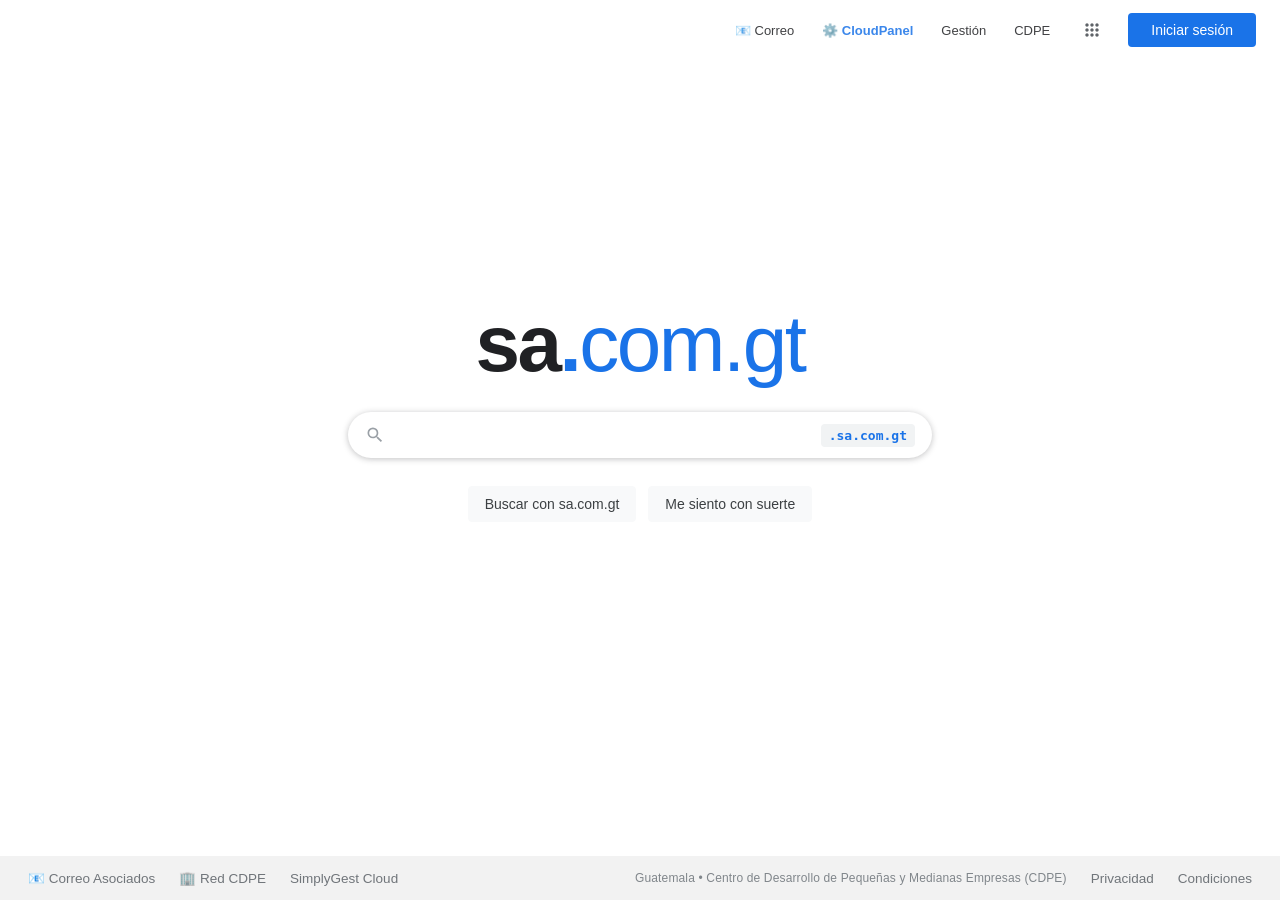
==== commit 5470f50f: "Integrar 13,396 productos oficiales CDPE al buscador y dotar al Asesor CDPE de conexion en vivo a in" ====
--- a/web/index.html
+++ b/web/index.html
@@ -3,1460 +3,2468 @@
 <head>
 <meta charset="UTF-8">
 <meta name="viewport" content="width=device-width, initial-scale=1.0">
-<title>SimplyGest - Resumen Ejecutivo</title>
+<title>sa.com.gt</title>
 <style>
   :root {
-    --primary: #991b1b;
-    --primary-hover: #7f1d1d;
-    --primary-light: #fee2e2;
-    --accent: #dc2626;
-    --success: #16a34a;
-    --success-light: #dcfce7;
-    --warning: #d97706;
-    --warning-light: #fef3c7;
-    --info: #2563eb;
-    --info-light: #dbeafe;
-    --text-main: #0f172a;
-    --text-muted: #64748b;
-    --border: #e2e8f0;
-    --bg-main: #f8fafc;
-    --card-bg: #ffffff;
-  }
-  * { box-sizing: border-box; margin: 0; padding: 0; font-family: -apple-system, BlinkMacSystemFont, "Segoe UI", Roboto, Helvetica, Arial, sans-serif; }
-  body { background-color: var(--bg-main); color: var(--text-main); font-size: 13px; line-height: 1.5; padding-bottom: 60px; }
-
-  /* Navbar / Control Bar */
-  .control-navbar {
+    --g-bg: #ffffff;
+    --g-text: #202124;
+    --g-subtext: #70757a;
+    --g-border: #dfe1e5;
+    --g-btn-bg: #f8f9fa;
+    --g-btn-border: #f8f9fa;
+    --g-btn-text: #3c4043;
+    --g-btn-hover-border: #dadce0;
+    --g-blue: #1a73e8;
+    --g-blue-hover: #174ea6;
+    --g-link: #1a0dab;
+    --g-snippet: #4d5156;
+    --g-footer-bg: #f2f2f2;
+    --g-footer-border: #dadce0;
+    --g-serp-border: #ebebeb;
+  }
+
+  * { box-sizing: border-box; margin: 0; padding: 0; }
+  
+  html, body {
+    height: 100%;
+    background-color: var(--g-bg);
+    color: var(--g-text);
+    font-family: -apple-system, BlinkMacSystemFont, "Segoe UI", Roboto, "Google Sans", "Helvetica Neue", Arial, sans-serif;
+    -webkit-font-smoothing: antialiased;
+  }
+
+  body {
+    display: flex;
+    flex-direction: column;
+    min-height: 100vh;
+  }
+
+  /* ========================================================
+     HOME VIEW (Initial Centered View)
+     ======================================================== */
+  .home-view {
+    display: flex;
+    flex-direction: column;
+    min-height: 100vh;
+  }
+
+  .home-header {
+    height: 60px;
+    padding: 0 24px;
+    display: flex;
+    align-items: center;
+    justify-content: flex-end;
+    gap: 16px;
+    font-size: 13.5px;
+    position: relative;
+    z-index: 100;
+  }
+  .header-link {
+    color: var(--g-text);
+    text-decoration: none;
+    padding: 8px 6px;
+    font-size: 13px;
+    opacity: 0.85;
+  }
+  .header-link:hover {
+    text-decoration: underline;
+    opacity: 1;
+  }
+  .waffle-btn {
+    background: transparent;
+    border: none;
+    border-radius: 50%;
+    width: 40px;
+    height: 40px;
+    display: flex;
+    align-items: center;
+    justify-content: center;
+    cursor: pointer;
+    transition: background 0.15s;
+    outline: none;
+  }
+  .waffle-btn:hover { background: #f1f3f4; }
+  .sign-in-btn {
+    background: var(--g-blue);
+    color: #ffffff;
+    border: none;
+    padding: 9px 23px;
+    border-radius: 4px;
+    font-size: 14px;
+    font-weight: 500;
+    text-decoration: none;
+    transition: background 0.15s;
+  }
+  .sign-in-btn:hover { background: var(--g-blue-hover); }
+
+  /* Waffle Menu Dropdown */
+  .waffle-menu {
+    position: absolute;
+    top: 60px;
+    right: 24px;
+    background: #ffffff;
+    border: 1px solid #dadce0;
+    border-radius: 8px;
+    box-shadow: 0 4px 16px rgba(0,0,0,0.15);
+    width: 320px;
+    padding: 16px;
+    display: none;
+    grid-template-columns: repeat(3, 1fr);
+    gap: 12px;
+    z-index: 200;
+  }
+  .waffle-menu.open { display: grid; }
+  .waffle-item {
+    display: flex;
+    flex-direction: column;
+    align-items: center;
+    padding: 12px 6px;
+    border-radius: 8px;
+    text-decoration: none;
+    color: var(--g-text);
+    transition: background 0.15s;
+    text-align: center;
+  }
+  .waffle-item:hover { background: #f8f9fa; }
+  .waffle-icon { font-size: 24px; margin-bottom: 6px; }
+  .waffle-name { font-size: 11.5px; font-weight: 500; color: #3c4043; }
+
+  /* Home Center Stage */
+  .home-center {
+    flex: 1;
+    display: flex;
+    flex-direction: column;
+    align-items: center;
+    justify-content: center;
+    padding: 0 20px 90px 20px;
+  }
+  .home-logo {
+    font-size: 80px;
+    font-weight: 500;
+    letter-spacing: -2.5px;
+    display: inline-flex;
+    align-items: baseline;
+    line-height: 1;
+    margin-bottom: 28px;
+    user-select: none;
+    cursor: pointer;
+  }
+  .logo-sa { color: #202124; font-weight: 700; }
+  .logo-dot { color: var(--g-blue); font-weight: 700; }
+  .logo-tld { color: var(--g-blue); font-weight: 500; }
+
+  /* Home Search Box */
+  .home-search-box {
+    width: 100%;
+    max-width: 584px;
+    height: 46px;
+    background: #ffffff;
+    border: 1px solid var(--g-border);
+    border-radius: 24px;
+    padding: 0 16px;
+    display: flex;
+    align-items: center;
+    transition: all 0.2s cubic-bezier(0.16, 1, 0.3, 1);
+    margin-bottom: 28px;
+  }
+  .home-search-box:hover, .home-search-box:focus-within {
+    box-shadow: 0 1px 6px rgba(32,33,36,0.28);
+    border-color: rgba(223,225,229,0);
+  }
+  .search-lens-svg {
+    display: flex;
+    align-items: center;
+    color: #9aa0a6;
+    margin-right: 12px;
+  }
+  .home-input {
+    flex: 1;
+    border: none;
+    outline: none;
+    font-size: 16px;
+    color: var(--g-text);
+    background: transparent;
+    font-family: inherit;
+  }
+  .home-clear-btn {
+    background: transparent;
+    border: none;
+    color: #70757a;
+    font-size: 20px;
+    cursor: pointer;
+    padding: 0 8px;
+    display: none;
+  }
+  .home-badge-suffix {
+    font-size: 13px;
+    font-family: monospace;
+    font-weight: 600;
+    color: var(--g-blue);
+    background: #f1f3f4;
+    padding: 4px 8px;
+    border-radius: 4px;
+    margin-left: 6px;
+    user-select: none;
+  }
+
+  .home-buttons {
+    display: flex;
+    gap: 12px;
+    justify-content: center;
+  }
+  .g-btn {
+    background-color: var(--g-btn-bg);
+    border: 1px solid var(--g-btn-border);
+    border-radius: 4px;
+    color: var(--g-btn-text);
+    font-family: inherit;
+    font-size: 14px;
+    padding: 0 16px;
+    height: 36px;
+    line-height: 34px;
+    cursor: pointer;
+    user-select: none;
+    transition: all 0.15s;
+  }
+  .g-btn:hover {
+    box-shadow: 0 1px 1px rgba(0,0,0,0.1);
+    border-color: var(--g-btn-hover-border);
+    color: var(--g-text);
+  }
+  .g-btn:focus { border-color: var(--g-blue); outline: none; }
+
+  /* ========================================================
+     SERP VIEW (Google Results Page Authentic Layout)
+     ======================================================== */
+  .serp-view {
+    display: none;
+    flex-direction: column;
+    min-height: 100vh;
+    background: #ffffff;
+  }
+
+  /* Sticky SERP Header */
+  .serp-header {
+    border-bottom: 1px solid var(--g-serp-border);
+    padding: 20px 24px 0 24px;
     position: sticky;
     top: 0;
+    background: #ffffff;
     z-index: 100;
+  }
+  .serp-header-top {
+    display: flex;
+    align-items: center;
+    gap: 32px;
+    margin-bottom: 16px;
+  }
+  .serp-mini-logo {
+    font-size: 28px;
+    font-weight: 500;
+    letter-spacing: -1px;
+    cursor: pointer;
+    user-select: none;
+    line-height: 1;
+    display: flex;
+    align-items: baseline;
+    text-decoration: none;
+  }
+
+  /* SERP Search Box */
+  .serp-search-box {
+    display: flex;
+    align-items: center;
+    width: 100%;
+    max-width: 692px;
+    height: 44px;
     background: #ffffff;
-    border-bottom: 2px solid var(--accent);
-    box-shadow: 0 2px 10px rgba(0,0,0,0.06);
-    padding: 10px 24px;
-    display: flex;
-    flex-wrap: wrap;
-    align-items: center;
+    border: 1px solid transparent;
+    border-radius: 24px;
+    box-shadow: 0 2px 5px 1px rgba(64,60,67,.16);
+    padding: 0 14px 0 18px;
+  }
+  .serp-search-box:hover, .serp-search-box:focus-within {
+    box-shadow: 0 2px 8px 1px rgba(64,60,67,.24);
+  }
+  .serp-input {
+    flex: 1;
+    border: none;
+    outline: none;
+    font-size: 16px;
+    color: var(--g-text);
+    background: transparent;
+    font-family: inherit;
+  }
+  .serp-clear-btn {
+    background: transparent;
+    border: none;
+    color: #70757a;
+    font-size: 20px;
+    cursor: pointer;
+    padding: 0 8px;
+    display: none;
+  }
+  .serp-divider {
+    width: 1px;
+    height: 24px;
+    background: #dfe1e5;
+    margin: 0 10px;
+  }
+  .serp-lens-btn {
+    background: transparent;
+    border: none;
+    cursor: pointer;
+    display: flex;
+    align-items: center;
+    color: var(--g-blue);
+    padding: 4px;
+  }
+
+  .serp-header-right {
+    margin-left: auto;
+    display: flex;
+    align-items: center;
+    gap: 16px;
+  }
+
+  /* Google Navigation Tabs */
+  .serp-tabs {
+    display: flex;
+    gap: 24px;
+    padding-left: 148px;
+    font-size: 13px;
+  }
+  .serp-tab {
+    padding: 10px 4px 12px 4px;
+    color: #5f6368;
+    text-decoration: none;
+    cursor: pointer;
+    display: inline-flex;
+    align-items: center;
+    gap: 6px;
+    border-bottom: 3px solid transparent;
+    font-weight: 500;
+  }
+  .serp-tab:hover { color: var(--g-blue); }
+  .serp-tab.active {
+    color: var(--g-blue);
+    border-bottom: 3px solid var(--g-blue);
+  }
+
+  /* Google Results Stage (2-Column Layout) */
+  .serp-body {
+    flex: 1;
+    display: flex;
+    justify-content: flex-start;
+    padding: 16px 24px 60px 172px;
+    gap: 60px;
+  }
+
+  /* Left Main Column (652px) */
+  .serp-main-col {
+    width: 100%;
+    max-width: 652px;
+  }
+  .serp-count-line {
+    font-size: 14px;
+    color: var(--g-subtext);
+    margin-bottom: 22px;
+  }
+
+  /* Google Shopping Carousel / Grid */
+  .shopping-section {
+    border: 1px solid var(--g-border);
+    border-radius: 8px;
+    padding: 16px 18px;
+    margin-bottom: 28px;
+    background: #ffffff;
+  }
+  .shopping-header {
+    display: flex;
     justify-content: space-between;
+    align-items: center;
+    margin-bottom: 14px;
+  }
+  .shopping-title {
+    font-size: 14px;
+    font-weight: 600;
+    color: #3c4043;
+    display: flex;
+    align-items: center;
+    gap: 6px;
+  }
+  .shopping-grid {
+    display: grid;
+    grid-template-columns: repeat(auto-fit, minmax(130px, 1fr));
     gap: 12px;
   }
-  .nav-brand {
-    display: flex;
-    align-items: center;
-    gap: 10px;
-  }
-  .nav-logo {
-    font-size: 24px;
-    line-height: 1;
-  }
-  .nav-title {
-    font-size: 16px;
-    font-weight: 800;
-    color: var(--primary);
-    letter-spacing: -0.3px;
-  }
-  .nav-subtitle {
+  .shop-card {
+    border: 1px solid #e8eaed;
+    border-radius: 8px;
+    padding: 12px;
+    display: flex;
+    flex-direction: column;
+    transition: box-shadow 0.15s, border-color 0.15s;
+    background: #ffffff;
+    text-decoration: none;
+    color: inherit;
+  }
+  .shop-card:hover {
+    box-shadow: 0 2px 8px rgba(0,0,0,0.1);
+    border-color: #dadce0;
+  }
+  .shop-icon {
+    font-size: 28px;
+    margin-bottom: 8px;
+    text-align: center;
+  }
+  .shop-name {
+    font-size: 13px;
+    font-weight: 600;
+    color: var(--g-link);
+    line-height: 1.35;
+    margin-bottom: 4px;
+  }
+  .shop-price {
+    font-size: 14px;
+    font-weight: 700;
+    color: #188038;
+    margin-bottom: 2px;
+  }
+  .shop-store {
     font-size: 11px;
-    color: var(--text-muted);
-  }
-
-  .nav-filters {
-    display: flex;
-    flex-wrap: wrap;
-    align-items: center;
-    gap: 10px;
-  }
-  .filter-group {
-    display: flex;
-    flex-direction: column;
-    gap: 2px;
-  }
-  .filter-group label {
-    font-size: 10px;
-    font-weight: 700;
-    text-transform: uppercase;
-    color: var(--text-muted);
-  }
-  .form-control {
-    padding: 6px 10px;
+    color: var(--g-subtext);
+  }
+  .shop-cta {
+    margin-top: 8px;
+    font-size: 11.5px;
+    color: var(--g-blue);
+    font-weight: 600;
+  }
+
+  /* Organic Result Item */
+  .organic-item {
+    margin-bottom: 32px;
+  }
+  .organic-source {
+    display: flex;
+    align-items: center;
+    gap: 8px;
     font-size: 12px;
-    border: 1px solid var(--border);
-    border-radius: 6px;
+    color: #202124;
+    margin-bottom: 4px;
+  }
+  .organic-fav {
+    width: 22px;
+    height: 22px;
+    background: #f1f3f4;
+    border-radius: 50%;
+    display: flex;
+    align-items: center;
+    justify-content: center;
+    font-size: 11px;
+  }
+  .organic-name { font-size: 14px; font-weight: 500; }
+  .organic-url { font-size: 12px; color: var(--g-snippet); }
+  .organic-title {
+    font-size: 20px;
+    line-height: 1.3;
+    color: var(--g-link);
+    text-decoration: none;
+    display: inline-block;
+    margin-bottom: 4px;
+    font-weight: 400;
+  }
+  .organic-title:hover { text-decoration: underline; }
+  .organic-snippet {
+    font-size: 14px;
+    line-height: 1.58;
+    color: var(--g-snippet);
+    margin-bottom: 12px;
+  }
+
+  /* Google Sitelinks */
+  .google-sitelinks {
+    display: grid;
+    grid-template-columns: 1fr 1fr;
+    gap: 12px 24px;
+    padding-left: 16px;
+    margin-top: 8px;
+    border-left: 2px solid #e8eaed;
+  }
+  .sitelink a {
+    font-size: 14px;
+    color: var(--g-link);
+    text-decoration: none;
+    font-weight: 500;
+  }
+  .sitelink a:hover { text-decoration: underline; }
+  .sitelink-desc {
+    font-size: 12px;
+    color: var(--g-subtext);
+    margin-top: 2px;
+    line-height: 1.4;
+  }
+
+  /* Google Accordion (People Also Ask) */
+  .paa-section {
+    border: 1px solid var(--g-border);
+    border-radius: 8px;
+    margin: 28px 0;
+    overflow: hidden;
+  }
+  .paa-heading {
+    padding: 14px 18px;
+    font-size: 18px;
+    font-weight: 500;
+    color: var(--g-text);
+    border-bottom: 1px solid var(--g-border);
+  }
+  .paa-item {
+    border-bottom: 1px solid #e8eaed;
+  }
+  .paa-item:last-child { border-bottom: none; }
+  .paa-q {
+    padding: 12px 18px;
+    font-size: 14px;
+    font-weight: 500;
+    color: var(--g-text);
+    cursor: pointer;
+    display: flex;
+    justify-content: space-between;
+    align-items: center;
+    user-select: none;
+  }
+  .paa-q:hover { background: #f8f9fa; }
+  .paa-a {
+    padding: 0 18px 14px 18px;
+    font-size: 13.5px;
+    color: var(--g-snippet);
+    line-height: 1.5;
+    display: none;
+  }
+  .paa-item.open .paa-a { display: block; }
+  .paa-item.open .paa-arrow { transform: rotate(180deg); }
+  .paa-arrow { transition: transform 0.2s; font-size: 12px; color: #70757a; }
+
+  /* Available Domain Answer Box */
+  .domain-card {
+    border: 1px solid var(--g-border);
+    border-radius: 8px;
+    padding: 24px;
     background: #ffffff;
-    color: var(--text-main);
-    outline: none;
-    transition: border-color 0.2s;
-  }
-  .form-control:focus {
-    border-color: var(--accent);
-  }
-  select.form-control {
-    cursor: pointer;
-    font-weight: 600;
-  }
-
-  .quick-dates {
-    display: flex;
-    align-items: flex-end;
-    gap: 4px;
-    margin-top: 14px;
-  }
-  .btn-quick {
-    background: #f1f5f9;
-    border: 1px solid var(--border);
-    padding: 5px 8px;
-    border-radius: 4px;
-    font-size: 10px;
-    font-weight: 600;
-    color: #475569;
-    cursor: pointer;
-    transition: all 0.2s;
-  }
-  .btn-quick:hover {
-    background: #e2e8f0;
-    color: var(--text-main);
-  }
-
-  .nav-actions {
-    display: flex;
-    align-items: center;
-    gap: 8px;
-    margin-top: 14px;
-  }
-  .btn {
+    box-shadow: 0 1px 3px rgba(0,0,0,0.06);
+    margin-bottom: 28px;
+  }
+  .domain-avail-badge {
     display: inline-flex;
     align-items: center;
     gap: 6px;
-    padding: 7px 14px;
+    background: #e6f4ea;
+    color: #137333;
     font-size: 12px;
     font-weight: 700;
-    border-radius: 6px;
+    padding: 4px 10px;
+    border-radius: 9999px;
+    margin-bottom: 12px;
+  }
+  .domain-h1 {
+    font-size: 22px;
+    font-weight: 500;
+    color: var(--g-text);
+    margin-bottom: 6px;
+  }
+  .domain-sub {
+    font-size: 14px;
+    color: var(--g-snippet);
+    margin-bottom: 20px;
+    line-height: 1.5;
+  }
+  .domain-plans {
+    display: grid;
+    grid-template-columns: repeat(auto-fit, minmax(170px, 1fr));
+    gap: 12px;
+    margin-bottom: 18px;
+  }
+  .domain-plan {
+    border: 1px solid var(--g-border);
+    border-radius: 8px;
+    padding: 12px;
     cursor: pointer;
+    background: #ffffff;
+    position: relative;
+    transition: all 0.15s;
+  }
+  .domain-plan:hover { border-color: #bdc1c6; }
+  .domain-plan.selected { border: 2px solid var(--g-blue); background: #f8fbff; }
+  .domain-plan-name { font-size: 13px; font-weight: 700; margin-bottom: 3px; }
+  .domain-plan-price { font-size: 17px; font-weight: 800; color: var(--g-text); margin-bottom: 4px; }
+  .domain-plan-price span { font-size: 11px; font-weight: 400; color: var(--g-subtext); }
+  .domain-plan-desc { font-size: 11px; color: var(--g-subtext); line-height: 1.35; }
+  .btn-wa-hire {
+    background: #25d366;
+    color: #ffffff;
+    width: 100%;
+    padding: 12px;
+    border-radius: 4px;
     border: none;
-    transition: all 0.2s;
-  }
-  .btn-primary {
-    background: var(--accent);
+    font-size: 14px;
+    font-weight: 600;
+    cursor: pointer;
+    display: flex;
+    align-items: center;
+    justify-content: center;
+    gap: 8px;
+    transition: background 0.15s;
+    font-family: inherit;
+  }
+  .btn-wa-hire:hover { background: #1ebc59; }
+
+  /* Right Column: Google Knowledge Panel */
+  .serp-side-col {
+    width: 368px;
+    flex-shrink: 0;
+  }
+  .knowledge-panel {
+    border: 1px solid var(--g-border);
+    border-radius: 8px;
+    padding: 24px;
+    background: #ffffff;
+  }
+  .kp-title {
+    font-size: 26px;
+    font-weight: 400;
+    color: var(--g-text);
+    margin-bottom: 4px;
+    line-height: 1.25;
+  }
+  .kp-subtitle {
+    font-size: 13.5px;
+    color: var(--g-subtext);
+    margin-bottom: 18px;
+  }
+  .kp-actions {
+    display: flex;
+    gap: 16px;
+    border-bottom: 1px solid #e8eaed;
+    padding-bottom: 18px;
+    margin-bottom: 18px;
+  }
+  .kp-action-btn {
+    display: flex;
+    flex-direction: column;
+    align-items: center;
+    text-decoration: none;
+    color: var(--g-blue);
+    font-size: 11.5px;
+    font-weight: 500;
+    gap: 6px;
+  }
+  .kp-circle {
+    width: 38px;
+    height: 38px;
+    border-radius: 50%;
+    border: 1px solid #dadce0;
+    display: flex;
+    align-items: center;
+    justify-content: center;
+    font-size: 16px;
+    transition: background 0.15s;
+  }
+  .kp-action-btn:hover .kp-circle { background: #f1f3f4; }
+  .kp-details-list {
+    font-size: 13px;
+    line-height: 1.7;
+    color: #3c4043;
+  }
+  .kp-details-list strong { color: var(--g-text); }
+  .kp-row { margin-bottom: 8px; }
+
+  /* Footer Google Style */
+  footer {
+    background: var(--g-footer-bg);
+    color: var(--g-subtext);
+    font-size: 14px;
+    margin-top: auto;
+  }
+  .footer-location {
+    padding: 14px 24px;
+    border-bottom: 1px solid var(--g-footer-border);
+    color: #70757a;
+    font-size: 15px;
+  }
+  .footer-links-row {
+    display: flex;
+    justify-content: space-between;
+    padding: 0 16px;
+    flex-wrap: wrap;
+  }
+  .footer-group {
+    display: flex;
+    flex-wrap: wrap;
+    align-items: center;
+  }
+  .footer-group a, .footer-discreet {
+    color: #70757a;
+    padding: 14px 12px;
+    display: inline-block;
+    text-decoration: none;
+    font-size: 13.5px;
+    font-weight: 400;
+  }
+  .footer-group a:hover {
+    text-decoration: underline;
+    color: var(--g-text);
+  }
+  .footer-discreet {
+    color: #80868b;
+    font-size: 12px;
+    letter-spacing: 0.15px;
+  }  /* Search Container & Typing-Only Autocomplete Dropdown */
+  .home-search-wrapper {
+    position: relative;
+    width: 100%;
+    max-width: 584px;
+    margin-bottom: 28px;
+  }
+  .home-search-wrapper .home-search-box {
+    margin-bottom: 0;
+  }
+  .home-search-box.has-dropdown {
+    border-radius: 24px 24px 0 0 !important;
+    box-shadow: 0 4px 6px rgba(32,33,36,0.28) !important;
+    border-bottom: 1px solid #dfe1e5 !important;
+  }
+  .google-ac-dropdown {
+    position: absolute;
+    top: 100%;
+    left: 0;
+    right: 0;
+    background: #ffffff;
+    border-radius: 0 0 24px 24px;
+    box-shadow: 0 4px 6px rgba(32,33,36,0.28);
+    z-index: 1000;
+    overflow: hidden;
+    padding: 6px 0 10px 0;
+    display: none;
+    border-top: none;
+  }
+  .ac-item {
+    display: flex;
+    align-items: center;
+    padding: 9px 18px;
+    cursor: pointer;
+    gap: 14px;
+    font-size: 14px;
+    color: var(--g-text);
+    transition: background 0.1s;
+    user-select: none;
+  }
+  .ac-item:hover, .ac-item.highlighted {
+    background: #f1f3f4;
+  }
+  .ac-icon {
+    font-size: 15px;
+    color: #9aa0a6;
+    min-width: 20px;
+    display: flex;
+    align-items: center;
+    justify-content: center;
+  }
+  .ac-content {
+    flex: 1;
+    min-width: 0;
+    display: flex;
+    align-items: baseline;
+    justify-content: space-between;
+  }
+  .ac-title {
+    font-weight: 400;
+    color: #202124;
+    white-space: nowrap;
+    overflow: hidden;
+    text-overflow: ellipsis;
+  }
+  .ac-title strong {
+    font-weight: 700;
+    color: #1a73e8;
+  }
+  .ac-badge {
+    font-size: 11px;
+    font-weight: 500;
+    padding: 2px 8px;
+    border-radius: 10px;
+    background: #e8f0fe;
+    color: #1a73e8;
+    white-space: nowrap;
+    margin-left: 8px;
+  }
+
+  /* Nivel 1: CDPE Featured Snippet Box */
+  .cdpe-featured-box {
+    border: 1px solid #dadce0;
+    border-radius: 12px;
+    padding: 20px;
+    margin-bottom: 28px;
+    background: linear-gradient(180deg, #ffffff 0%, #f8fafd 100%);
+    box-shadow: 0 1px 4px rgba(32,33,36,0.08);
+  }
+  .cdpe-badge-top {
+    display: inline-flex;
+    align-items: center;
+    gap: 6px;
+    font-size: 11.5px;
+    font-weight: 700;
+    color: #1a73e8;
+    background: #e8f0fe;
+    padding: 3px 10px;
+    border-radius: 12px;
+    margin-bottom: 12px;
+    letter-spacing: 0.2px;
+  }
+  .cdpe-featured-title {
+    font-size: 20px;
+    font-weight: 600;
+    color: #1a0dab;
+    line-height: 1.35;
+    margin-bottom: 10px;
+  }
+  .cdpe-featured-desc {
+    font-size: 14.5px;
+    color: #3c4043;
+    line-height: 1.6;
+    margin-bottom: 16px;
+  }
+  .cdpe-featured-actions {
+    display: flex;
+    flex-wrap: wrap;
+    gap: 10px;
+  }
+  .g-btn-blue {
+    background: #1a73e8;
     color: #ffffff;
-  }
-  .btn-primary:hover {
-    background: var(--primary);
-  }
-  .btn-secondary {
+    border: none;
+    border-radius: 18px;
+    padding: 8px 16px;
+    font-size: 13px;
+    font-weight: 500;
+    cursor: pointer;
+    text-decoration: none;
+    display: inline-flex;
+    align-items: center;
+    gap: 6px;
+    transition: background 0.15s;
+  }
+  .g-btn-blue:hover { background: #174ea6; }
+  .g-btn-wa {
+    background: #e6f4ea;
+    color: #137333;
+    border: 1px solid #ceead6;
+    border-radius: 18px;
+    padding: 8px 16px;
+    font-size: 13px;
+    font-weight: 600;
+    text-decoration: none;
+    display: inline-flex;
+    align-items: center;
+    gap: 6px;
+    transition: background 0.15s;
+  }
+  .g-btn-wa:hover { background: #ceead6; }
+
+  /* Nivel 3: Tienda CDPE Section */
+  .cdpe-store-section {
+    border: 1px solid var(--g-border);
+    border-radius: 10px;
+    padding: 18px;
+    margin-bottom: 28px;
     background: #ffffff;
-    color: var(--primary);
-    border: 1px solid var(--primary);
-  }
-  .btn-secondary:hover {
-    background: var(--primary-light);
-  }
-
-  /* Main Container */
-  .container {
-    max-width: 1240px;
-    margin: 20px auto 0 auto;
-    padding: 0 20px;
-  }
-
-  /* Header Box */
-  .report-header {
-    background: #ffffff;
-    border: 1px solid var(--border);
-    border-radius: 10px;
-    padding: 16px 20px;
-    margin-bottom: 20px;
-    display: flex;
-    justify-content: space-between;
-    align-items: center;
-    border-left: 6px solid var(--primary);
-  }
-  .report-company-name {
-    font-size: 20px;
-    font-weight: 800;
-    color: var(--primary);
-  }
-  .report-meta {
-    text-align: right;
-    font-size: 11px;
-    color: var(--text-muted);
-  }
-  .report-meta strong {
-    color: var(--text-main);
-  }
-
-  /* Badge */
-  .badge {
-    display: inline-block;
-    padding: 3px 8px;
-    border-radius: 9999px;
-    font-size: 10px;
-    font-weight: 700;
-    text-transform: uppercase;
-  }
-  .badge-red { background: var(--primary-light); color: var(--primary); }
-  .badge-green { background: var(--success-light); color: var(--success); }
-  .badge-blue { background: var(--info-light); color: var(--info); }
-  .badge-amber { background: var(--warning-light); color: var(--warning); }
-
-  /* KPI Grid */
-  .kpi-grid {
+  }
+  .cdpe-store-title {
+    font-size: 15px;
+    font-weight: 600;
+    color: #202124;
+    margin-bottom: 14px;
+    display: flex;
+    align-items: center;
+    gap: 8px;
+  }
+  .cdpe-store-grid {
     display: grid;
-    grid-template-columns: repeat(auto-fit, minmax(240px, 1fr));
-    gap: 16px;
-    margin-bottom: 24px;
-  }
-  .kpi-card {
-    background: var(--card-bg);
-    border: 1px solid var(--border);
-    border-radius: 10px;
-    padding: 16px 18px;
-    box-shadow: 0 1px 3px rgba(0,0,0,0.03);
-    border-left: 5px solid #cbd5e1;
-    position: relative;
-  }
-  .kpi-card.red { border-left-color: var(--accent); }
-  .kpi-card.blue { border-left-color: var(--info); }
-  .kpi-card.amber { border-left-color: var(--warning); }
-  .kpi-card.green { border-left-color: var(--success); }
-  .kpi-title {
-    font-size: 11px;
-    font-weight: 700;
-    text-transform: uppercase;
-    color: var(--text-muted);
-    margin-bottom: 6px;
-    letter-spacing: 0.5px;
-  }
-  .kpi-value {
-    font-size: 24px;
-    font-weight: 800;
-    color: var(--text-main);
-    line-height: 1.1;
-  }
-  .kpi-sub {
-    font-size: 11px;
-    color: var(--text-muted);
-    margin-top: 5px;
-  }
-
-  /* Content Cards */
-  .card {
-    background: var(--card-bg);
-    border: 1px solid var(--border);
-    border-radius: 10px;
-    box-shadow: 0 1px 3px rgba(0,0,0,0.03);
-    margin-bottom: 24px;
-    overflow: hidden;
-  }
-  .card-header {
-    padding: 12px 18px;
-    border-bottom: 1px solid var(--border);
-    background: #ffffff;
-    display: flex;
-    justify-content: space-between;
-    align-items: center;
-  }
-  .card-title {
-    font-size: 14px;
-    font-weight: 800;
-    color: var(--text-main);
-    display: flex;
-    align-items: center;
-    gap: 8px;
-  }
-  .card-title span {
-    color: var(--primary);
-  }
-  .card-body {
-    padding: 18px;
-  }
-
-  /* Two Column Layout */
-  .grid-2 {
-    display: grid;
-    grid-template-columns: 1fr 1fr;
-    gap: 20px;
-  }
-  @media (max-width: 900px) {
-    .grid-2 { grid-template-columns: 1fr; }
-  }
-
-  /* Tables */
-  table {
-    width: 100%;
-    border-collapse: collapse;
-    font-size: 11.5px;
-  }
-  th {
-    background: #f1f5f9;
-    color: #334155;
-    font-weight: 700;
-    text-align: left;
-    padding: 9px 12px;
-    border: 1px solid var(--border);
-  }
-  td {
-    padding: 8px 12px;
-    border: 1px solid var(--border);
-    color: var(--text-main);
-  }
-  th.text-right, td.text-right { text-align: right; }
-  th.text-center, td.text-center { text-align: center; }
-  tr:nth-child(even) { background-color: #f8fafc; }
-  tr:hover { background-color: #f1f5f9; }
-  tr.highlight-row { background-color: #fef2f2; font-weight: 700; }
-  .net-pos { color: var(--success); font-weight: 700; }
-  .net-neg { color: var(--accent); font-weight: 700; }
-
-  /* Progress Bar in Tables */
-  .bar-container {
-    width: 100%;
-    background-color: #e2e8f0;
-    border-radius: 9999px;
-    height: 7px;
-    overflow: hidden;
-    margin-top: 4px;
-  }
-  .bar-fill {
-    height: 100%;
-    background-color: var(--accent);
-    border-radius: 9999px;
-  }
-
-  /* Benchmark Cards */
-  .benchmark-box {
-    background: #f8fafc;
-    border: 1px solid var(--border);
+    grid-template-columns: repeat(auto-fit, minmax(200px, 1fr));
+    gap: 12px;
+  }
+  .cdpe-store-card {
+    border: 1px solid #e8eaed;
     border-radius: 8px;
     padding: 14px;
-  }
-  .benchmark-metric {
-    display: flex;
-    justify-content: space-between;
-    align-items: baseline;
-    padding: 8px 0;
-    border-bottom: 1px dashed var(--border);
-  }
-  .benchmark-metric:last-child { border-bottom: none; }
-  .metric-label { font-size: 11px; color: #475569; }
-  .metric-target { font-size: 10px; color: var(--text-muted); display: block; }
-  .metric-val { font-size: 14px; font-weight: 800; color: var(--info); }
-
-  /* Loading Overlay */
-  .loading-overlay {
+    display: flex;
+    flex-direction: column;
+    background: #ffffff;
+    transition: box-shadow 0.15s, border-color 0.15s;
+  }
+  .cdpe-store-card:hover {
+    box-shadow: 0 2px 8px rgba(0,0,0,0.1);
+    border-color: #1a73e8;
+  }
+  .cdpe-store-card-icon {
+    font-size: 26px;
+    margin-bottom: 8px;
+  }
+  .cdpe-store-card-name {
+    font-size: 13.5px;
+    font-weight: 600;
+    color: #1a0dab;
+    line-height: 1.35;
+    margin-bottom: 6px;
+  }
+  .cdpe-store-card-price {
+    font-size: 15px;
+    font-weight: 700;
+    color: #188038;
+    margin-bottom: 6px;
+  }
+  .cdpe-store-card-desc {
+    font-size: 12px;
+    color: var(--g-subtext);
+    line-height: 1.45;
+    flex: 1;
+    margin-bottom: 12px;
+  }
+  .cdpe-store-card-btn {
+    align-self: flex-start;
+    font-size: 12px;
+    color: #1a73e8;
+    font-weight: 600;
+    text-decoration: none;
+    display: inline-flex;
+    align-items: center;
+    gap: 4px;
+  }
+  .cdpe-store-card-btn:hover { text-decoration: underline; }
+
+  /* Nivel 5: Web Global Results Section */
+  .web-global-section {
+    margin-top: 10px;
+    margin-bottom: 30px;
+    border-top: 1px solid #ebebeb;
+    padding-top: 20px;
+  }
+  .web-global-header {
+    font-size: 15px;
+    font-weight: 600;
+    color: #3c4043;
+    margin-bottom: 16px;
+    display: flex;
+    align-items: center;
+    gap: 8px;
+  }
+  .web-global-item {
+    margin-bottom: 24px;
+  }
+  .web-global-source {
+    display: flex;
+    align-items: center;
+    gap: 8px;
+    font-size: 12px;
+    color: #202124;
+    margin-bottom: 4px;
+  }
+  .web-global-url {
+    font-size: 12px;
+    color: var(--g-snippet);
+  }
+  .web-global-title {
+    font-size: 19px;
+    color: var(--g-link);
+    text-decoration: none;
+    font-weight: 400;
+    line-height: 1.3;
+    display: inline-block;
+    margin-bottom: 4px;
+  }
+  .web-global-title:hover { text-decoration: underline; }
+  .web-global-snippet {
+    font-size: 14px;
+    color: var(--g-snippet);
+    line-height: 1.55;
+  }
+
+  /* SERP Header Agent Button */
+  .agent-serp-btn {
+    background: #f8fafd;
+    border: 1px solid #dadce0;
+    border-radius: 18px;
+    color: #1a73e8;
+    font-size: 13px;
+    font-weight: 600;
+    padding: 6px 14px;
+    cursor: pointer;
+    display: inline-flex;
+    align-items: center;
+    gap: 6px;
+    transition: all 0.15s;
+    font-family: inherit;
+  }
+  .agent-serp-btn:hover {
+    background: #e8f0fe;
+    border-color: #1a73e8;
+  }
+
+  /* CDPE Intelligent Agent Modal */
+  .agent-overlay {
+    position: fixed;
+    top: 0;
+    left: 0;
+    width: 100%;
+    height: 100%;
+    background: rgba(32, 33, 36, 0.6);
+    backdrop-filter: blur(4px);
+    z-index: 9999;
     display: none;
-    position: fixed;
-    top: 0; left: 0; right: 0; bottom: 0;
-    background: rgba(255,255,255,0.75);
-    z-index: 1000;
-    align-items: center;
-    justify-content: center;
-    flex-direction: column;
-    gap: 12px;
-  }
-  .spinner {
-    width: 40px;
-    height: 40px;
-    border: 4px solid #e2e8f0;
-    border-top: 4px solid var(--accent);
-    border-radius: 50%;
-    animation: spin 0.8s linear infinite;
-  }
-  @keyframes spin { 0% { transform: rotate(0deg); } 100% { transform: rotate(360deg); } }
-
-  /* Toast Notification */
-  .toast {
-    position: fixed;
-    bottom: 24px;
-    right: 24px;
-    background: #0f172a;
-    color: #ffffff;
-    padding: 12px 20px;
-    border-radius: 8px;
-    box-shadow: 0 4px 12px rgba(0,0,0,0.15);
-    display: none;
-    z-index: 1001;
-    font-weight: 600;
-    animation: fadeIn 0.3s;
-  }
-  /* Modal Acceso Móvil */
-  .modal-backdrop {
-    display: none;
-    position: fixed;
-    top: 0; left: 0; right: 0; bottom: 0;
-    background: rgba(15, 23, 42, 0.65);
-    backdrop-filter: blur(4px);
-    z-index: 2000;
     align-items: center;
     justify-content: center;
     padding: 16px;
   }
-  .modal-card {
+  .agent-overlay.open {
+    display: flex;
+  }
+  .agent-card {
     background: #ffffff;
+    width: 100%;
+    max-width: 820px;
+    height: 86vh;
+    max-height: 740px;
+    border-radius: 18px;
+    box-shadow: 0 20px 48px rgba(0, 0, 0, 0.28);
+    display: flex;
+    flex-direction: column;
+    overflow: hidden;
+    animation: modalPop 0.2s cubic-bezier(0.16, 1, 0.3, 1);
+  }
+  @keyframes modalPop {
+    from { opacity: 0; transform: scale(0.96) translateY(10px); }
+    to { opacity: 1; transform: scale(1) translateY(0); }
+  }
+  .agent-header {
+    padding: 16px 20px;
+    background: #ffffff;
+    border-bottom: 1px solid #e8eaed;
+    display: flex;
+    align-items: center;
+    justify-content: space-between;
+    gap: 14px;
+  }
+  .agent-header-brand {
+    display: flex;
+    align-items: center;
+    gap: 12px;
+  }
+  .agent-header-icon {
+    width: 42px;
+    height: 42px;
+    border-radius: 12px;
+    background: linear-gradient(135deg, #1a73e8, #1557b0);
+    color: #ffffff;
+    font-size: 22px;
+    display: flex;
+    align-items: center;
+    justify-content: center;
+    box-shadow: 0 3px 8px rgba(26, 115, 232, 0.25);
+  }
+  .agent-header-info h3 {
+    font-size: 16.5px;
+    font-weight: 700;
+    color: #202124;
+    line-height: 1.2;
+  }
+  .agent-header-info p {
+    font-size: 12px;
+    color: #5f6368;
+  }
+  .agent-status-tag {
+    display: inline-flex;
+    align-items: center;
+    gap: 5px;
+    font-size: 11.5px;
+    font-weight: 600;
+    color: #137333;
+    background: #e6f4ea;
+    padding: 3px 9px;
+    border-radius: 12px;
+  }
+  .agent-header-close {
+    background: transparent;
+    border: none;
+    font-size: 26px;
+    color: #70757a;
+    cursor: pointer;
+    padding: 4px 8px;
+    line-height: 1;
+    border-radius: 50%;
+  }
+  .agent-header-close:hover { background: #f1f3f4; color: #202124; }
+  .agent-chips {
+    padding: 10px 18px;
+    background: #f8fafd;
+    border-bottom: 1px solid #eef2f6;
+    display: flex;
+    gap: 8px;
+    overflow-x: auto;
+    scrollbar-width: thin;
+    white-space: nowrap;
+  }
+  .agent-chip {
+    padding: 6px 13px;
+    background: #ffffff;
+    border: 1px solid #dadce0;
+    border-radius: 16px;
+    font-size: 12.5px;
+    color: #3c4043;
+    cursor: pointer;
+    transition: all 0.15s;
+    user-select: none;
+    display: inline-flex;
+    align-items: center;
+    gap: 5px;
+    font-weight: 500;
+  }
+  .agent-chip:hover {
+    border-color: #1a73e8;
+    color: #1a73e8;
+    background: #f4f8fe;
+  }
+  .agent-messages {
+    flex: 1;
+    overflow-y: auto;
+    padding: 20px;
+    display: flex;
+    flex-direction: column;
+    gap: 16px;
+    background: #fdfdfe;
+  }
+  .agent-msg {
+    display: flex;
+    gap: 12px;
+    max-width: 90%;
+  }
+  .agent-msg.bot {
+    align-self: flex-start;
+  }
+  .agent-msg.user {
+    align-self: flex-end;
+    flex-direction: row-reverse;
+  }
+  .agent-msg-avatar {
+    width: 34px;
+    height: 34px;
+    border-radius: 50%;
+    display: flex;
+    align-items: center;
+    justify-content: center;
+    font-size: 17px;
+    flex-shrink: 0;
+  }
+  .agent-msg.bot .agent-msg-avatar {
+    background: #e8f0fe;
+    color: #1a73e8;
+  }
+  .agent-msg.user .agent-msg-avatar {
+    background: #1a73e8;
+    color: #ffffff;
+    font-size: 13.5px;
+    font-weight: 700;
+  }
+  .agent-bubble {
+    padding: 13px 17px;
     border-radius: 14px;
-    width: 100%;
-    max-width: 440px;
-    box-shadow: 0 20px 25px -5px rgba(0, 0, 0, 0.2), 0 8px 10px -6px rgba(0, 0, 0, 0.2);
-    overflow: hidden;
-    animation: modalPop 0.25s cubic-bezier(0.16, 1, 0.3, 1);
-  }
-  @keyframes modalPop { from { opacity: 0; transform: scale(0.95); } to { opacity: 1; transform: scale(1); } }
-  .modal-header {
-    padding: 16px 20px;
-    border-bottom: 1px solid var(--border);
-    display: flex;
-    justify-content: space-between;
-    align-items: center;
-  }
-  .modal-close {
-    background: none;
+    font-size: 13.5px;
+    line-height: 1.55;
+    color: #202124;
+  }
+  .agent-msg.bot .agent-bubble {
+    background: #f8f9fa;
+    border-top-left-radius: 2px;
+    border: 1px solid #e8eaed;
+  }
+  .agent-msg.user .agent-bubble {
+    background: #1a73e8;
+    color: #ffffff;
+    border-top-right-radius: 2px;
+  }
+  .agent-bubble p { margin-bottom: 8px; }
+  .agent-bubble p:last-child { margin-bottom: 0; }
+  .agent-bubble code {
+    background: #eef2f6;
+    padding: 2px 6px;
+    border-radius: 4px;
+    font-family: monospace;
+    font-size: 12.5px;
+  }
+  .agent-msg.user .agent-bubble code {
+    background: rgba(255,255,255,0.2);
+    color: #fff;
+  }
+  .agent-wa-link {
+    display: inline-flex;
+    align-items: center;
+    gap: 7px;
+    padding: 8px 16px;
+    background: #25d366;
+    color: #ffffff;
+    border-radius: 20px;
+    text-decoration: none;
+    font-size: 12.5px;
+    font-weight: 600;
+    margin-top: 10px;
+    transition: background 0.15s;
+  }
+  .agent-wa-link:hover {
+    background: #1ea952;
+  }
+  .agent-input-bar {
+    padding: 14px 18px;
+    background: #ffffff;
+    border-top: 1px solid #e8eaed;
+    display: flex;
+    gap: 10px;
+    align-items: center;
+  }
+  .agent-input {
+    flex: 1;
+    height: 44px;
+    border: 1px solid #dadce0;
+    border-radius: 24px;
+    padding: 0 18px;
+    font-size: 14.5px;
+    outline: none;
+    transition: border-color 0.15s;
+    font-family: inherit;
+  }
+  .agent-input:focus {
+    border-color: #1a73e8;
+    box-shadow: 0 0 0 2px rgba(26,115,232,0.18);
+  }
+  .agent-send-btn {
+    height: 44px;
+    padding: 0 22px;
+    background: #1a73e8;
+    color: #ffffff;
     border: none;
-    font-size: 22px;
-    line-height: 1;
-    color: var(--text-muted);
+    border-radius: 24px;
+    font-weight: 600;
+    font-size: 14px;
     cursor: pointer;
-    padding: 4px;
-  }
-  .modal-close:hover { color: var(--text-main); }
-  .modal-body {
-    padding: 20px;
-  }
-  .btn-copy {
-    background: #ffffff;
-    border: 1px solid var(--border);
-    border-radius: 4px;
-    padding: 3px 8px;
-    font-size: 10px;
-    font-weight: 700;
-    color: var(--primary);
-    cursor: pointer;
-    transition: all 0.2s;
-  }
-  .btn-copy:hover {
-    background: var(--primary-light);
-  }
-  .btn-mobile {
-    background: #0f172a;
-    color: #ffffff;
-  }
-  .btn-mobile:hover {
-    background: #1e293b;
-  }
-
-  /* Responsive Media Queries */
-  @media (max-width: 768px) {
-    .control-navbar {
-      padding: 10px 14px;
-    }
-    .nav-filters {
-      width: 100%;
-      flex-direction: column;
-      align-items: stretch;
-      gap: 8px;
-    }
-    .filter-group {
-      width: 100%;
-    }
-    .quick-dates {
-      margin-top: 4px;
-      justify-content: flex-start;
-    }
-    .nav-actions {
-      width: 100%;
-      display: grid;
-      grid-template-columns: 1fr 1fr;
-      gap: 8px;
-      margin-top: 6px;
-    }
-    .btn-mobile {
-      grid-column: span 2;
-      justify-content: center;
-    }
-    .kpi-grid {
-      grid-template-columns: 1fr;
-      gap: 10px;
-    }
-    .report-header {
-      flex-direction: column;
-      align-items: flex-start;
-      gap: 10px;
-    }
-    .report-meta {
-      text-align: left;
-    }
-    body {
-      padding-bottom: 80px;
-    }
+    transition: background 0.15s;
+  }
+  .agent-send-btn:hover {
+    background: #1557b0;
+  }
+  @keyframes spin {
+    0% { transform: rotate(0deg); }
+    100% { transform: rotate(360deg); }
   }
 </style>
 </head>
 <body>
 
-<div class="loading-overlay" id="loadingOverlay">
-  <div class="spinner"></div>
-  <div style="font-weight: 700; color: var(--primary);" id="loadingText">Cargando datos de SimplyGest...</div>
+<!-- ========================================================
+     1. HOME VIEW (Google Clean Minimalist Canvas)
+     ======================================================== -->
+<div class="home-view" id="homeView">
+  <header class="home-header">
+    <a href="https://correo.sa.com.gt" class="header-link">📧 Correo</a>
+    <a href="/panel" class="header-link" style="color:var(--g-blue);font-weight:600;">⚙️ CloudPanel</a>
+    <a href="/gestion" class="header-link">Gestión</a>
+    <a href="https://cdpe.sa.com.gt" class="header-link">CDPE</a>
+    <button class="waffle-btn" onclick="toggleWaffle(event)" title="Aplicaciones SimplyGest">
+      <svg viewBox="0 0 24 24" width="20" height="20" fill="#5f6368">
+        <path d="M6 8c1.1 0 2-.9 2-2s-.9-2-2-2-2 .9-2 2 .9 2 2 2zm6 0c1.1 0 2-.9 2-2s-.9-2-2-2-2 .9-2 2 .9 2 2 2zm6 0c1.1 0 2-.9 2-2s-.9-2-2-2-2 .9-2 2 .9 2 2 2zM6 14c1.1 0 2-.9 2-2s-.9-2-2-2-2 .9-2 2 .9 2 2 2zm6 0c1.1 0 2-.9 2-2s-.9-2-2-2-2 .9-2 2 .9 2 2 2zm6 0c1.1 0 2-.9 2-2s-.9-2-2-2-2 .9-2 2 .9 2 2 2zM6 20c1.1 0 2-.9 2-2s-.9-2-2-2-2 .9-2 2 .9 2 2 2zm6 0c1.1 0 2-.9 2-2s-.9-2-2-2-2 .9-2 2 .9 2 2 2zm6 0c1.1 0 2-.9 2-2s-.9-2-2-2-2 .9-2 2 .9 2 2 2z"/>
+      </svg>
+    </button>
+    <a href="/gestion" class="sign-in-btn">Iniciar sesión</a>
+
+    <div class="waffle-menu" id="waffleMenuHome">
+      <a href="https://correo.sa.com.gt" class="waffle-item">
+        <span class="waffle-icon">📧</span>
+        <span class="waffle-name">Correo / Webmail</span>
+      </a>
+      <a href="/panel" class="waffle-item">
+        <span class="waffle-icon">⚙️</span>
+        <span class="waffle-name">CloudPanel Servidor</span>
+      </a>
+      <a href="/gestion" class="waffle-item">
+        <span class="waffle-icon">📊</span>
+        <span class="waffle-name">Resumen Ejecutivo</span>
+      </a>
+      <a href="/gestion" class="waffle-item">
+        <span class="waffle-icon">🛒</span>
+        <span class="waffle-name">TPV &amp; Tienda</span>
+      </a>
+      <a href="https://cdpe.sa.com.gt" class="waffle-item">
+        <span class="waffle-icon">🏢</span>
+        <span class="waffle-name">Red CDPE</span>
+      </a>
+      <a href="https://correo.sa.com.gt" class="waffle-item">
+        <span class="waffle-icon">🏛️</span>
+        <span class="waffle-name">Acción Cooperativa</span>
+      </a>
+      <a href="javascript:void(0)" onclick="switchTab('hosting')" class="waffle-item">
+        <span class="waffle-icon">🌐</span>
+        <span class="waffle-name">Hosting PYME</span>
+      </a>
+    </div>
+  </header>
+
+  <main class="home-center">
+    <div class="home-logo" onclick="document.getElementById('homeInput').focus()">
+      <span class="logo-sa">sa</span><span class="logo-dot">.</span><span class="logo-tld">com.gt</span>
+    </div>
+
+    <div class="home-search-wrapper" id="homeSearchWrapper">
+      <div class="home-search-box" id="homeSearchBox">
+        <div class="search-lens-svg">
+          <svg focusable="false" xmlns="http://www.w3.org/2000/svg" viewBox="0 0 24 24" width="20" height="20" fill="#9aa0a6">
+            <path d="M15.5 14h-.79l-.28-.27A6.471 6.471 0 0 0 16 9.5 6.5 6.5 0 1 0 9.5 16c1.61 0 3.09-.59 4.23-1.57l.27.28v.79l5 4.99L20.49 19l-4.99-5zm-6 0C7.01 14 5 11.99 5 9.5S7.01 5 9.5 5 14 7.01 14 9.5 11.99 14 9.5 14z"/>
+          </svg>
+        </div>
+        <input type="text" id="homeInput" class="home-input" autocomplete="off" oninput="onHomeInput()" onkeydown="onHomeKeyDown(event)" autofocus placeholder="" />
+        <button class="home-clear-btn" id="homeClear" onclick="clearHomeInput()">&times;</button>
+        <div class="home-badge-suffix">.sa.com.gt</div>
+      </div>
+
+      <!-- Autocomplete Dropdown - Se muestra ÚNICAMENTE mientras se teclea -->
+      <div class="google-ac-dropdown" id="homeAcDropdown">
+        <div id="acItemsList"></div>
+      </div>
+    </div>
+
+    <div class="home-buttons">
+      <button class="g-btn" onclick="doSearchFromHome()">Buscar con sa.com.gt</button>
+      <button class="g-btn" onclick="doLuckyFromHome()" title="Consultar manuales de gestión comercial y asesoría CDPE">Me siento con suerte</button>
+    </div>
+  </main>
+
+  <footer>
+    <div class="footer-links-row">
+      <div class="footer-group">
+        <a href="https://correo.sa.com.gt">📧 Correo Asociados</a>
+        <a href="https://cdpe.sa.com.gt">🏢 Red CDPE</a>
+        <a href="/gestion">SimplyGest Cloud</a>
+      </div>
+      <div class="footer-group">
+        <span class="footer-discreet">Guatemala &bull; Centro de Desarrollo de Pequeñas y Medianas Empresas (CDPE)</span>
+        <a href="/gestion">Privacidad</a>
+        <a href="/gestion">Condiciones</a>
+      </div>
+    </div>
+  </footer>
 </div>
 
-<div class="toast" id="toastMsg"></div>
-
-<!-- Modal Acceso Móvil -->
-<div id="modalMovil" class="modal-backdrop" onclick="cerrarModalMovil(event)">
-  <div class="modal-card" onclick="event.stopPropagation()">
-    <div class="modal-header">
+<!-- ========================================================
+     2. SERP VIEW (Google Results Page Authentic Layout)
+     ======================================================== -->
+<div class="serp-view" id="serpView">
+  <!-- Sticky Top Google Header -->
+  <header class="serp-header">
+    <div class="serp-header-top">
+      <a href="/" class="serp-mini-logo" onclick="event.preventDefault(); returnToHome();">
+        <span class="logo-sa">sa</span><span class="logo-dot">.</span><span class="logo-tld">com.gt</span>
+      </a>
+
+      <div class="serp-search-box">
+        <input type="text" id="serpInput" class="serp-input" autocomplete="off" oninput="onSerpInput()" onkeydown="onSerpKeyDown(event)" />
+        <button class="serp-clear-btn" id="serpClear" onclick="clearSerpInput()">&times;</button>
+        <div class="serp-divider"></div>
+        <button class="serp-lens-btn" onclick="doSearchFromSerp()" title="Buscar">
+          <svg focusable="false" xmlns="http://www.w3.org/2000/svg" viewBox="0 0 24 24" width="20" height="20" fill="currentColor">
+            <path d="M15.5 14h-.79l-.28-.27A6.471 6.471 0 0 0 16 9.5 6.5 6.5 0 1 0 9.5 16c1.61 0 3.09-.59 4.23-1.57l.27.28v.79l5 4.99L20.49 19l-4.99-5zm-6 0C7.01 14 5 11.99 5 9.5S7.01 5 9.5 5 14 7.01 14 9.5 11.99 14 9.5 14z"/>
+          </svg>
+        </button>
+      </div>
+
+      <div class="serp-header-right">
+        <button class="agent-serp-btn" onclick="abrirAgenteCdpe()" title="Consultar manuales de gestión comercial con el Agente CDPE">
+          <span>🤖 Asesor CDPE</span>
+        </button>
+        <a href="https://correo.sa.com.gt" class="header-link">📧 Correo</a>
+        <button class="waffle-btn" onclick="toggleWaffle(event)" title="Aplicaciones">
+          <svg viewBox="0 0 24 24" width="20" height="20" fill="#5f6368">
+            <path d="M6 8c1.1 0 2-.9 2-2s-.9-2-2-2-2 .9-2 2 .9 2 2 2zm6 0c1.1 0 2-.9 2-2s-.9-2-2-2-2 .9-2 2 .9 2 2 2zm6 0c1.1 0 2-.9 2-2s-.9-2-2-2-2 .9-2 2 .9 2 2 2zM6 14c1.1 0 2-.9 2-2s-.9-2-2-2-2 .9-2 2 .9 2 2 2zm6 0c1.1 0 2-.9 2-2s-.9-2-2-2-2 .9-2 2 .9 2 2 2zm6 0c1.1 0 2-.9 2-2s-.9-2-2-2-2 .9-2 2 .9 2 2 2zM6 20c1.1 0 2-.9 2-2s-.9-2-2-2-2 .9-2 2 .9 2 2 2zm6 0c1.1 0 2-.9 2-2s-.9-2-2-2-2 .9-2 2 .9 2 2 2zm6 0c1.1 0 2-.9 2-2s-.9-2-2-2-2 .9-2 2 .9 2 2 2z"/>
+          </svg>
+        </button>
+        <a href="/gestion" class="sign-in-btn">Iniciar sesión</a>
+      </div>
+    </div>
+
+    <!-- Navigation Tabs Google Style: 5 Niveles -->
+    <div class="serp-tabs">
+      <div class="serp-tab active" id="tabAll" onclick="switchTab('all')">
+        <span>🔍</span> Todo
+      </div>
+      <div class="serp-tab" id="tabCdpe" onclick="switchTab('cdpe')">
+        <span>📘</span> CDPE &amp; Manuales
+      </div>
+      <div class="serp-tab" id="tabCompanies" onclick="switchTab('companies')">
+        <span>🏢</span> Red SimplyGest
+      </div>
+      <div class="serp-tab" id="tabStoreCdpe" onclick="switchTab('storeCdpe')">
+        <span>🛍️</span> Tienda CDPE
+      </div>
+      <div class="serp-tab" id="tabHosting" onclick="switchTab('hosting')">
+        <span>☁️</span> Hosting sa.com.gt
+      </div>
+      <div class="serp-tab" id="tabWeb" onclick="switchTab('web')">
+        <span>🌐</span> Web Global
+      </div>
+    </div>
+  </header>
+
+  <!-- SERP Body: 2 Columns like Google -->
+  <div class="serp-body">
+    <!-- Left Column: Organic Results, CDPE, Products & Web (652px) -->
+    <div class="serp-main-col">
+      <div class="serp-count-line" id="serpStats">Cerca de 1 resultado (0.04 segundos)</div>
+
+      <!-- Nivel 1: Featured Answer / Destacado CDPE (Manuales & Asesoría) -->
+      <div id="cdpeFeaturedSection" style="display:none;"></div>
+
+      <!-- Nivel 2: Google Shopping Strip (Productos Don Pollo / Empresas de la Red) -->
+      <div class="shopping-section" id="shoppingSection" style="display:none;">
+        <div class="shopping-header">
+          <div class="shopping-title">🛍️ Productos de la Red SimplyGest</div>
+          <span style="font-size:12px; color:var(--g-subtext);" id="shoppingCount">0 productos</span>
+        </div>
+        <div class="shopping-grid" id="shoppingGrid"></div>
+      </div>
+
+      <!-- Nivel 2: Organic Companies / Subdomains Results -->
+      <div id="organicList"></div>
+
+      <!-- Nivel 3: Productos de la Tienda Oficial del CDPE -->
+      <div class="cdpe-store-section" id="cdpeStoreSection" style="display:none;">
+        <div class="cdpe-store-title">
+          <span>🏛️</span> Tienda Oficial del CDPE (Manuales &amp; Equipamiento)
+        </div>
+        <div class="cdpe-store-grid" id="cdpeStoreGrid"></div>
+      </div>
+
+      <!-- Nivel 4: Domain Registration Knowledge Card (When domain is free) -->
+      <div class="domain-card" id="domainCard" style="display:none;">
+        <div class="domain-avail-badge">✓ DISPONIBLE EN LA RED sa.com.gt</div>
+        <div class="domain-h1">El subdominio <span id="lblDomainFree" style="color:var(--g-blue); font-weight:700;">miempresa.sa.com.gt</span> está libre</div>
+        <div class="domain-sub">Este nombre no ha sido registrado. Puedes activarlo con tu servidor SimplyGest 17.5 en la nube, catálogo e-commerce y acceso administrativo multi-ejercicio.</div>
+
+        <div class="domain-plans">
+          <div class="domain-plan" id="p1" onclick="selectPlan('Emprendedor (Q 299/mes)', 1)">
+            <div class="domain-plan-name">Emprendedor</div>
+            <div class="domain-plan-price">Q 299 <span>/ mes</span></div>
+            <div class="domain-plan-desc">1 Empresa SimplyGest, Tienda E-Commerce, Pedidos WhatsApp.</div>
+          </div>
+
+          <div class="domain-plan selected" id="p2" onclick="selectPlan('Franquicia QSR Pro (Q 599/mes)', 2)">
+            <div class="domain-plan-name">Franquicia QSR</div>
+            <div class="domain-plan-price">Q 599 <span>/ mes</span></div>
+            <div class="domain-plan-desc">Multiejercicio fiscal, Portal de Gestión, TPV remoto 24/7.</div>
+          </div>
+
+          <div class="domain-plan" id="p3" onclick="selectPlan('Enterprise (Q 999/mes)', 3)">
+            <div class="domain-plan-name">Enterprise</div>
+            <div class="domain-plan-price">Q 999 <span>/ mes</span></div>
+            <div class="domain-plan-desc">Servidor Cloud dedicado, multi-sucursal, soporte 24/7.</div>
+          </div>
+        </div>
+
+        <button class="btn-wa-hire" onclick="enviarContratacionWA()">
+          <span>💬 Solicitar Activación de <span id="lblBtnDomainWA">miempresa.sa.com.gt</span> por WhatsApp &rarr;</span>
+        </button>
+      </div>
+
+      <!-- Nivel 5: Resultados de la Web Global (Todo Internet) -->
+      <div class="web-global-section" id="webGlobalSection" style="display:none;">
+        <div class="web-global-header">
+          <span>🌐</span> Resultados de la Web Global (Internet)
+        </div>
+        <div id="webGlobalList"></div>
+      </div>
+
+
+
+      <!-- Google Accordion: People Also Ask (Preguntas Relacionadas) -->
+      <div class="paa-section" id="paaSection">
+        <div class="paa-heading">Preguntas relacionadas</div>
+
+        <div class="paa-item" onclick="togglePaa(this)">
+          <div class="paa-q">
+            <span>¿Cómo pedir productos en línea en las tiendas afiliadas?</span>
+            <span class="paa-arrow">&#9660;</span>
+          </div>
+          <div class="paa-a">
+            Ingresa a la tienda de la empresa (ej. <strong>donpollo.sa.com.gt</strong>), agrega tus productos o combos al carrito interactivo y haz clic en "Confirmar Pedido". Tu pedido se enviará al WhatsApp del establecimiento con sincronización inmediata.
+          </div>
+        </div>
+
+        <div class="paa-item" onclick="togglePaa(this)">
+          <div class="paa-q">
+            <span>¿Cómo funciona el motor de base de datos SimplyGest en la nube?</span>
+            <span class="paa-arrow">&#9660;</span>
+          </div>
+          <div class="paa-a">
+            Cada subdominio conecta directamente al motor nativo DBISAM 4 de SimplyGest 17.5. El sistema aísla los datos por empresa y permite consultar periodos fiscales activos e históricos en tiempo real sin instalaciones locales.
+          </div>
+        </div>
+
+        <div class="paa-item" onclick="togglePaa(this)">
+          <div class="paa-q">
+            <span>¿Qué es la red CDPE en sa.com.gt?</span>
+            <span class="paa-arrow">&#9660;</span>
+          </div>
+          <div class="paa-a">
+            Es la plataforma del Centro de Desarrollo de Pequeñas y Medianas Empresas (CDPE) para brindar infraestructura digital, alojamiento web, gestión administrativa y venta en línea a empresas en Guatemala.
+          </div>
+        </div>
+      </div>
+    </div>
+
+    <!-- Right Column: Google Knowledge Panel (368px) -->
+    <div class="serp-side-col" id="serpSideCol">
+      <div class="knowledge-panel" id="knowledgePanel">
+        <div class="kp-title" id="kpTitle">Don Pollo</div>
+        <div class="kp-subtitle" id="kpSubtitle">Cadena de comida rápida en Guatemala • Franquicia SimplyGest</div>
+
+        <div class="kp-actions">
+          <a href="#" id="kpLinkStore" class="kp-action-btn" target="_blank">
+            <div class="kp-circle">🌐</div>
+            <span>Sitio web</span>
+          </a>
+          <a href="#" id="kpLinkShop" class="kp-action-btn" target="_blank">
+            <div class="kp-circle">🛒</div>
+            <span>Tienda online</span>
+          </a>
+          <a href="#" id="kpLinkAdmin" class="kp-action-btn" target="_blank">
+            <div class="kp-circle">📊</div>
+            <span>Gestión</span>
+          </a>
+        </div>
+
+        <div class="kp-details-list">
+          <div class="kp-row"><strong>Subdominio oficial:</strong> <span id="kpDomain" style="color:var(--g-blue);">donpollo.sa.com.gt</span></div>
+          <div class="kp-row"><strong>Sistema ERP:</strong> SimplyGest 17.5 Cloud (DBISAM 4)</div>
+          <div class="kp-row"><strong>Periodo Fiscal:</strong> <span id="kpFiscal">Ejercicio 2026 (En curso)</span></div>
+          <div class="kp-row"><strong>Estado:</strong> <span style="color:#137333; font-weight:600;">Abierto</span> &bull; 08:00 a 20:00</div>
+          <div class="kp-row"><strong>Ubicación:</strong> Guatemala</div>
+          <div class="kp-row"><strong>Certificación:</strong> Centro de Desarrollo de Pequeñas y Medianas Empresas (CDPE)</div>
+        </div>
+      </div>
+    </div>
+  </div>
+
+  <footer>
+    <div class="footer-links-row">
+      <div class="footer-group">
+        <a href="https://correo.sa.com.gt">📧 Correo Asociados</a>
+        <a href="https://cdpe.sa.com.gt">🏢 Red CDPE</a>
+        <a href="/gestion">SimplyGest Cloud</a>
+      </div>
+      <div class="footer-group">
+        <span class="footer-discreet">Guatemala &bull; Centro de Desarrollo de Pequeñas y Medianas Empresas (CDPE)</span>
+        <a href="/gestion">Privacidad</a>
+        <a href="/gestion">Condiciones</a>
+      </div>
+    </div>
+  </footer>
+</div>
+
+<!-- ========================================================
+     3. AGENTE CDPE ASESOR MODAL (Commercial Management Agent)
+     ======================================================== -->
+<div class="agent-overlay" id="agentModal" onclick="cerrarAgenteCdpeOnBackdrop(event)">
+  <div class="agent-card">
+    <div class="agent-header">
+      <div class="agent-header-brand">
+        <div class="agent-header-icon">🤖</div>
+        <div class="agent-header-info">
+          <h3>Agente CDPE &bull; Asesor Comercial &amp; Manuales de Gestión</h3>
+          <p>Centro de Desarrollo de PYMES &bull; Conectado a Internet &bull; Catálogo de 13,396 Productos</p>
+        </div>
+      </div>
       <div style="display:flex; align-items:center; gap:8px;">
-        <span style="font-size:22px;">📱</span>
-        <div>
-          <h3 style="font-size:15px; font-weight:800; color:var(--text-main); margin:0;">Conectar Dispositivo Móvil</h3>
-          <p style="font-size:11px; color:var(--text-muted); margin:0;">Accede al Resumen Ejecutivo desde cualquier teléfono o tablet</p>
+        <span class="agent-status-tag" style="background:#e8f0fe;color:#1a73e8;border:1px solid #c2e7ff;">🌐 Web Live &amp; CDPE</span>
+        <button class="agent-header-close" onclick="cerrarAgenteCdpe()">&times;</button>
+      </div>
+    </div>
+
+    <!-- Quick Manual Topics Chips -->
+    <div class="agent-chips">
+      <div class="agent-chip" onclick="preguntarAgentePrompt('¿Qué manuales de gestión comercial ofrece el CDPE?')">📚 Todos los Manuales</div>
+      <div class="agent-chip" onclick="preguntarAgentePrompt('¿Cómo aplicar el manual de ventas y diseño de combos para maximizar ingresos?')">📘 Manual 1: Ventas &amp; Combos</div>
+      <div class="agent-chip" onclick="preguntarAgentePrompt('¿Cómo controlar inventarios y mermas con el método PEPS en SimplyGest 17.5?')">📦 Manual 2: Inventarios &amp; Mermas</div>
+      <div class="agent-chip" onclick="preguntarAgentePrompt('¿Cómo realizar el arqueo de caja, cuadre de turnos y facturación SAT FEL?')">💰 Manual 3: Arqueo &amp; Facturación SAT</div>
+      <div class="agent-chip" onclick="preguntarAgentePrompt('¿Cuáles son los requisitos y pasos para afiliar una franquicia a la Red CDPE?')">🏢 Manual 4: Franquicias &amp; Subdominios</div>
+      <div class="agent-chip" onclick="preguntarAgentePrompt('¿Qué financiamiento y beneficios ofrece Acción Cooperativa para equipos SimplyGest?')">🏛️ Créditos Acción Cooperativa</div>
+      <div class="agent-chip" onclick="preguntarAgentePrompt('¿Cuáles son los productos, combos y precios de Don Pollo?')">🍗 Productos Don Pollo</div>
+      <div class="agent-chip" onclick="preguntarAgentePrompt('¿Qué freidoras industriales para pollo tienen disponibles en la tienda CDPE?')">🛍️ Freidoras en Tienda CDPE</div>
+    </div>
+
+    <!-- Conversation Messages Area -->
+    <div class="agent-messages" id="agentMessages">
+      <div class="agent-msg bot">
+        <div class="agent-msg-avatar">🤖</div>
+        <div class="agent-bubble">
+          <p><strong>¡Hola! Soy tu Agente Especializado del CDPE con Acceso a Internet y Catálogo Oficial.</strong></p>
+          <p style="margin-top:6px;">Tengo permisos completos para consultar fuentes externas, la web en vivo y el catálogo oficial de <strong>13,396 productos y equipos</strong> de la tienda CDPE (<a href="https://cdpe.accion.app/tienda.html" target="_blank" style="color:#1a73e8;font-weight:600;">cdpe.accion.app/tienda.html</a>), además de nuestros <strong>Manuales de Gestión Comercial</strong>:</p>
+          <div style="margin:10px 0; background:#ffffff; border-radius:10px; padding:12px; border:1px solid #dadce0;">
+            <p style="margin-bottom:6px;"><strong>📖 Cobertura Técnica y Comercial:</strong></p>
+            <ul style="padding-left:18px; line-height:1.6; font-size:12.5px; color:#3c4043;">
+              <li><strong>Manual 1:</strong> Técnicas de Venta Sugestiva (Upselling), Ingeniería de Menús y Combos QSR.</li>
+              <li><strong>Manual 2:</strong> Control de Inventarios, Mermas y Rotación PEPS (FIFO) con SimplyGest 17.5.</li>
+              <li><strong>Manual 3:</strong> Arqueo de Caja, Cierres de Turno a Ciegas y Facturación Electrónica SAT (FEL).</li>
+              <li><strong>Manual 4:</strong> Expansión de Franquicias, Estandarización de Calidad y Subdominios <code>sa.com.gt</code>.</li>
+              <li><strong>Tienda CDPE (13,396 Ítems):</strong> Maquinaria industrial, hornos, freidoras, vitrinas, empaques ecológicos y TPV.</li>
+              <li><strong>🌐 Búsqueda Web Externa:</strong> Respuestas en tiempo real con datos de internet y normativas.</li>
+            </ul>
+          </div>
+          <p>¿En qué puedo orientarte hoy? Haz clic en cualquiera de los temas arriba o escribe tu duda abajo.</p>
+          <a href="https://wa.me/50245550004?text=%C2%A1Hola%20CDPE!%20Deseo%20asesor%C3%ADa%20personalizada%20con%20un%20consultor%20humano" target="_blank" class="agent-wa-link">
+            💬 Chatear con un Asesor Humano (+502 4555-0004) &rarr;
+          </a>
         </div>
       </div>
-      <button class="modal-close" onclick="cerrarModalMovil()">&times;</button>
     </div>
-    <div class="modal-body">
-      <div style="text-align:center; padding:6px 0 10px 0;">
-        <div id="qrCodeContainer" style="display:inline-block; padding:10px; background:#fff; border:1px solid #e2e8f0; border-radius:10px; box-shadow:0 2px 8px rgba(0,0,0,0.06);">
-          <img id="qrCodeImg" src="" alt="Código QR Móvil" style="width:180px; height:180px; display:block;" />
-        </div>
-        <div style="font-size:11px; color:#64748b; margin-top:8px;">
-          📷 <strong>Apunta la cámara de tu smartphone</strong> al código QR para entrar al instante.
-        </div>
-      </div>
-
-      <div style="margin-top:10px; display:flex; flex-direction:column; gap:10px;">
-        <div style="background:#f8fafc; border:1px solid #e2e8f0; border-radius:8px; padding:10px 12px;">
-          <div style="display:flex; justify-content:space-between; align-items:center; margin-bottom:4px;">
-            <span style="font-size:10px; font-weight:700; color:#16a34a; text-transform:uppercase;">🔒 Enlace Seguro HTTPS (Móvil / 4G / Wi-Fi)</span>
-            <button class="btn-copy" onclick="copiarTexto('txtTunnelUrl')">Copiar</button>
-          </div>
-          <input type="text" id="txtTunnelUrl" readonly style="width:100%; font-size:11px; font-family:monospace; background:#fff; border:1px solid #cbd5e1; border-radius:4px; padding:6px 8px;" />
-        </div>
-
-        <div style="background:#f8fafc; border:1px solid #e2e8f0; border-radius:8px; padding:10px 12px;">
-          <div style="display:flex; justify-content:space-between; align-items:center; margin-bottom:4px;">
-            <span style="font-size:10px; font-weight:700; color:#2563eb; text-transform:uppercase;">🌐 Enlace Directo IP (Puerto 80)</span>
-            <button class="btn-copy" onclick="copiarTexto('txtDirectUrl')">Copiar</button>
-          </div>
-          <input type="text" id="txtDirectUrl" readonly style="width:100%; font-size:11px; font-family:monospace; background:#fff; border:1px solid #cbd5e1; border-radius:4px; padding:6px 8px;" />
-        </div>
-      </div>
-
-      <div style="margin-top:12px; background:#eff6ff; border:1px solid #bfdbfe; border-radius:8px; padding:10px 12px; font-size:11px; color:#1e40af; line-height:1.4;">
-        <strong>💡 Instalar como App en tu teléfono:</strong><br/>
-        En Safari o Chrome de tu móvil, toca en <em>"Compartir"</em> o <em>"Menú ⋮"</em> y selecciona <strong>"Añadir a pantalla de inicio"</strong>.
-      </div>
+
+    <!-- Input Bar -->
+    <div class="agent-input-bar">
+      <input type="text" id="agentInput" class="agent-input" placeholder="Pregunta sobre ventas, inventario SimplyGest, combos, arqueo..." onkeydown="onAgentKeyDown(event)" />
+      <button class="agent-send-btn" onclick="enviarPreguntaAgente()">Consultar</button>
     </div>
   </div>
 </div>
 
-<!-- Modal Login Corporativo SimplyGest -->
-<div id="modalLogin" class="modal-backdrop" style="display:flex;">
-  <div class="modal-card" style="max-width: 440px; border-top: 5px solid var(--primary);">
-    <div class="modal-header" style="background:#fef2f2;">
-      <div style="display:flex; align-items:center; gap:10px;">
-        <span style="font-size:26px;">🍗</span>
-        <div>
-          <h3 style="font-size:16px; font-weight:800; color:var(--primary); margin:0;" id="loginTitle">SimplyGest &bull; Acceso Web</h3>
-          <p style="font-size:11px; color:var(--text-muted); margin:0;" id="loginSubdomainTag">Conexión Segura Multi-Empresa</p>
+<script>
+  let currentSearchData = null;
+  let activeTab = 'all';
+  let planElegido = 'Franquicia QSR Pro (Q 599/mes)';
+  let highlightedIndex = -1;
+  let activeSuggestions = [];
+
+  // --- SUGERENCIAS SOLO MIENTRAS ESCRIBE (TYPING-ONLY AUTOCOMPLETE) ---
+  let acDebounceTimer = null;
+  const SUGGESTION_DATABASE = [
+    { text: "manual de gestion comercial cdpe", badge: "Manual 1", icon: "📘", action: () => executeSearch("manual 1 ventas") },
+    { text: "manual de inventarios simplygest", badge: "Manual 2", icon: "📦", action: () => executeSearch("manual 2 inventarios") },
+    { text: "manual de arqueo de caja y sat fel", badge: "Manual 3", icon: "💰", action: () => executeSearch("manual 3 arqueo") },
+    { text: "manual de franquicias y expansion cdpe", badge: "Manual 4", icon: "🏢", action: () => executeSearch("manual 4 franquicias") },
+    { text: "cdpe guatemala asesoria pymes", badge: "CDPE Oficial", icon: "🏛️", action: () => executeSearch("cdpe") },
+    { text: "don pollo tienda y combos", badge: "Tienda QSR", icon: "🍗", action: () => executeSearch("don pollo") },
+    { text: "combo clasico don pollo", badge: "Q 35.00", icon: "🛍️", action: () => executeSearch("combo clasico") },
+    { text: "accion cooperativa creditos tpv", badge: "Cooperativa", icon: "🏛️", action: () => executeSearch("cooperativa") },
+    { text: "kit punto de venta simplygest 17.5", badge: "Tienda CDPE", icon: "💻", action: () => executeSearch("simplygest") },
+    { text: "compendio 4 manuales comerciales", badge: "Tienda CDPE", icon: "📚", action: () => executeSearch("manuales cdpe") },
+    { text: "membresia empresarial cdpe", badge: "Servicios", icon: "🏅", action: () => executeSearch("membresia cdpe") },
+    { text: "freidoras industriales a presion para pollo", badge: "Tienda CDPE", icon: "🔥", action: () => executeSearch("freidora pollo") },
+    { text: "hornos de conveccion y brasa", badge: "Tienda CDPE", icon: "🔥", action: () => executeSearch("horno") },
+    { text: "vitrinas y refrigeradores comerciales", badge: "Tienda CDPE", icon: "❄️", action: () => executeSearch("vitrina") },
+    { text: "empaques y vasos biodegradables", badge: "Tienda CDPE", icon: "🥡", action: () => executeSearch("empaque") },
+    { text: "mesas y sillas para restaurantes", badge: "Tienda CDPE", icon: "🪑", action: () => executeSearch("silla mesa") }
+  ];
+
+  function onHomeInput() {
+    const raw = document.getElementById('homeInput').value;
+    const q = raw.trim().toLowerCase();
+    document.getElementById('homeClear').style.display = raw ? 'block' : 'none';
+
+    // REGLA FUNDAMENTAL: NUNCA mostrar lista al hacer clic o con el buscador vacío
+    if (!q) {
+      hideSuggestions();
+      if (acDebounceTimer) clearTimeout(acDebounceTimer);
+      return;
+    }
+
+    // Filtrar sugerencias base coincidentes mientras se escribe
+    const matches = SUGGESTION_DATABASE.filter(item => 
+      item.text.toLowerCase().includes(q)
+    ).slice(0, 5);
+
+    const fullList = [
+      { text: raw.trim(), badge: "Buscar", icon: "🔍", action: () => executeSearch(raw.trim()) },
+      ...matches
+    ];
+
+    renderSuggestions(fullList, q);
+
+    // Consulta dinámica a la API para añadir productos reales de la tienda CDPE (13,396 ítems)
+    if (acDebounceTimer) clearTimeout(acDebounceTimer);
+    if (q.length >= 2) {
+      acDebounceTimer = setTimeout(async () => {
+        const curQ = document.getElementById('homeInput').value.trim().toLowerCase();
+        if (!curQ) return;
+        try {
+          const res = await fetch(`/api/buscar?q=${encodeURIComponent(curQ)}`);
+          const data = await res.json();
+          if (data && data.tiendaCdpe && data.tiendaCdpe.length > 0) {
+            const prodMatches = data.tiendaCdpe.slice(0, 4).map(p => ({
+              text: p.nombre,
+              badge: p.precioFmt || "Tienda CDPE",
+              icon: p.icono || "🛍️",
+              action: () => executeSearch(p.nombre)
+            }));
+            const updatedList = [
+              { text: curQ, badge: "Buscar", icon: "🔍", action: () => executeSearch(curQ) },
+              ...matches,
+              ...prodMatches
+            ];
+            renderSuggestions(updatedList, curQ);
+          }
+        } catch (e) {}
+      }, 250);
+    }
+  }
+
+  function renderSuggestions(items, query) {
+    activeSuggestions = items;
+    highlightedIndex = -1;
+    const listEl = document.getElementById('acItemsList');
+    if (!listEl) return;
+    listEl.innerHTML = '';
+
+    items.forEach((item, idx) => {
+      const row = document.createElement('div');
+      row.className = 'ac-item';
+      row.id = 'ac-item-' + idx;
+      row.onclick = () => {
+        item.action();
+        hideSuggestions();
+      };
+
+      // Resaltar en negrita la parte coincidente
+      let titleHtml = item.text;
+      const pos = item.text.toLowerCase().indexOf(query);
+      if (pos >= 0) {
+        titleHtml = item.text.substring(0, pos) + '<strong>' + item.text.substring(pos, pos + query.length) + '</strong>' + item.text.substring(pos + query.length);
+      }
+
+      row.innerHTML = `
+        <div class="ac-icon">${item.icon}</div>
+        <div class="ac-content">
+          <span class="ac-title">${titleHtml}</span>
+          ${item.badge ? `<span class="ac-badge">${item.badge}</span>` : ''}
         </div>
-      </div>
-    </div>
-    <div class="modal-body" style="padding:22px 20px;">
-      <div style="background:#f8fafc; border:1px solid #e2e8f0; border-radius:8px; padding:8px 12px; margin-bottom:14px; display:flex; align-items:center; justify-content:space-between;">
-        <span style="font-size:11px; color:#64748b;">Subdominio / Host:</span>
-        <span id="loginHostDisplay" style="font-size:11px; font-weight:800; color:var(--primary); font-family:monospace;">sa.com.gt</span>
-      </div>
-
-      <div id="loginAlert" style="display:none; background:#fef2f2; border:1px solid #fecaca; color:#991b1b; padding:10px 12px; border-radius:6px; font-size:11.5px; margin-bottom:14px; font-weight:600;"></div>
-
-      <div style="display:flex; flex-direction:column; gap:12px;">
-        <div class="filter-group" id="loginGroupEmpresa">
-          <label for="loginEmpresaSelect" style="font-weight:700;">Empresa de SimplyGest</label>
-          <select id="loginEmpresaSelect" class="form-control" onchange="onLoginEmpresaChange()" style="font-weight:700; height:36px;">
-            <option value="1">Cargando empresas...</option>
-          </select>
-        </div>
-
-        <div id="loginDedicatedBadge" style="display:none; background:#fee2e2; border:1px solid #fecaca; padding:10px 14px; border-radius:8px; margin-bottom:2px;">
-          <div style="font-size:10px; font-weight:800; color:#991b1b; text-transform:uppercase; letter-spacing:0.5px;">🏢 Empresa Dedicada</div>
-          <div style="font-size:15px; font-weight:800; color:#7f1d1d;" id="loginDedicatedEmpresaNombre">DON POLLO</div>
-          <div style="font-size:11px; color:#b91c1c; margin-top:2px;" id="loginDedicatedPeriodoTag">Ejercicio Fiscal en curso: 2026</div>
-        </div>
-
-        <div class="filter-group">
-          <label for="loginUserSelect" style="font-weight:700;">Usuario Registrado en SimplyGest (perso)</label>
-          <select id="loginUserSelect" class="form-control" style="font-weight:600; height:36px;">
-            <option value="">Seleccione su usuario...</option>
-          </select>
-        </div>
-
-        <div class="filter-group">
-          <label for="loginPassword" style="font-weight:700;">Contraseña de Acceso</label>
-          <input type="password" id="loginPassword" class="form-control" placeholder="••••••••" style="height:36px; font-size:13px;" onkeypress="if(event.key === 'Enter') submitLogin()">
-          <span style="font-size:10px; color:#94a3b8; margin-top:2px;">Usuarios sin contraseña pueden dejar este campo en blanco.</span>
-        </div>
-
-        <button class="btn btn-primary" id="btnLoginSubmit" onclick="submitLogin()" style="width:100%; height:38px; justify-content:center; font-size:13px; margin-top:6px;">
-          🔐 Iniciar Sesión en SimplyGest
-        </button>
-      </div>
-
-      <div style="margin-top:16px; text-align:center; font-size:10.5px; color:#94a3b8; border-top:1px solid #f1f5f9; padding-top:10px;">
-        Reglas de negocio y niveles de acceso gobernados por SimplyGest 17.5.
-      </div>
-    </div>
-  </div>
-</div>
-
-<!-- Top Control Navbar -->
-<header class="control-navbar">
-  <div class="nav-brand">
-    <div class="nav-logo" id="navBrandLogo">🍗</div>
-    <div>
-      <div class="nav-title" id="navBrandTitle">SimplyGest &bull; Resumen Ejecutivo</div>
-      <div class="nav-subtitle" id="navBrandSubtitle">Módulo de Analítica y Estadísticas Multi-Empresa</div>
-    </div>
-  </div>
-
-  <div class="nav-filters">
-    <div class="filter-group" id="filterGroupEmpresa">
-      <label for="empresaSelect">Empresa / Sucursal</label>
-      <select id="empresaSelect" class="form-control" onchange="onEmpresaChange()">
-        <option value="1">Cargando empresas...</option>
-      </select>
-    </div>
-
-    <div class="filter-group" id="filterGroupPeriodo">
-      <label for="periodoSelect" id="lblPeriodoSelect">Período Fiscal</label>
-      <select id="periodoSelect" class="form-control" onchange="onPeriodoChange()" style="font-weight:700; color:var(--primary); min-width:160px;">
-        <option value="2026">2026 (En curso)</option>
-      </select>
-    </div>
-
-    <div class="filter-group">
-      <label for="sectorSelect">Sector / Benchmark</label>
-      <select id="sectorSelect" class="form-control" onchange="cargarReporte()">
-        <option value="qsr">🍗 Comida Rápida (QSR) - Pollo Frito</option>
-        <option value="restaurant">🍽️ Restaurante Casual / Cafetería</option>
-        <option value="retail">🛒 Comercio Minorista / Tienda Retail</option>
-        <option value="services">💼 Servicios y General</option>
-      </select>
-    </div>
-
-    <div class="filter-group">
-      <label for="fechaDesde">Fecha Desde</label>
-      <input type="date" id="fechaDesde" class="form-control">
-    </div>
-
-    <div class="filter-group">
-      <label for="fechaHasta">Fecha Hasta</label>
-      <input type="date" id="fechaHasta" class="form-control">
-    </div>
-
-    <div class="quick-dates">
-      <button class="btn-quick" onclick="setQuickDate('all')">Todo</button>
-      <button class="btn-quick" onclick="setQuickDate('7d')">Últimos 7d</button>
-      <button class="btn-quick" onclick="setQuickDate('month')">Mes</button>
-    </div>
-  </div>
-
-  <div class="nav-actions">
-    <div id="userSessionBadge" style="display:none; align-items:center; gap:8px; background:#f8fafc; border:1px solid #e2e8f0; padding:4px 10px; border-radius:6px;">
-      <span style="font-size:11px; color:#334155;">👤 <strong id="loggedUserName">-</strong> <span id="loggedUserRole" class="badge badge-red" style="margin-left:4px;">-</span></span>
-      <button class="btn-quick" onclick="logout()" style="color:#dc2626; border-color:#fca5a5; font-size:10px; padding:2px 6px;">Cerrar Sesión</button>
-    </div>
-    <button class="btn btn-primary" id="btnGenerar" onclick="cargarReporte()">
-      🔄 Generar Resumen
-    </button>
-    <button class="btn btn-secondary" id="btnExportar" onclick="exportarPdf()">
-      📄 Exportar a PDF
-    </button>
-    <button class="btn btn-mobile" id="btnMobile" onclick="abrirModalMovil()">
-      📱 Acceso Móvil
-    </button>
-  </div>
-</header>
-
-<main class="container">
-  <!-- Report Company Header -->
-  <div class="report-header">
-    <div>
-      <div class="report-company-name" id="dispEmpresaNombre">Cargando Empresa...</div>
-      <div style="font-size: 12px; color: var(--text-muted);" id="dispEmpresaInfo">-</div>
-    </div>
-    <div class="report-meta">
-      <div><strong>Período Analizado:</strong> <span id="dispPeriodo">-</span></div>
-      <div><strong>Sector Benchmark:</strong> <span id="dispSectorBadge" class="badge badge-red">QSR Pollo Frito</span></div>
-      <div style="margin-top: 4px; font-size: 10px;">Moneda: <strong>Quetzales (Q)</strong></div>
-    </div>
-  </div>
-
-  <!-- KPI Cards -->
-  <div class="kpi-grid">
-    <div class="kpi-card red">
-      <div class="kpi-title">Ventas Totales Brutas</div>
-      <div class="kpi-value" id="kpiVentas">Q 0.00</div>
-      <div class="kpi-sub" id="kpiTickets">0 facturas emitidas</div>
-    </div>
-
-    <div class="kpi-card blue">
-      <div class="kpi-title">Ticket Promedio</div>
-      <div class="kpi-value" id="kpiTicketProm">Q 0.00</div>
-      <div class="kpi-sub" id="kpiTicketRango">Min: Q 0 | Max: Q 0</div>
-    </div>
-
-    <div class="kpi-card amber">
-      <div class="kpi-title">Gastos + Compras</div>
-      <div class="kpi-value" id="kpiEgresos">Q 0.00</div>
-      <div class="kpi-sub" id="kpiEgresosSub">Gastos: Q 0 | Compras: Q 0</div>
-    </div>
-
-    <div class="kpi-card green">
-      <div class="kpi-title">Saldo Neto en Caja</div>
-      <div class="kpi-value" id="kpiSaldoNeto">Q 0.00</div>
-      <div class="kpi-sub" id="kpiMargen">Margen Operativo de Caja: 0%</div>
-    </div>
-  </div>
-
-  <!-- SECCIÓN 1: Vendedores -->
-  <div class="card">
-    <div class="card-header">
-      <div class="card-title">
-        <span>1.</span> Desempeño y Promedio de Venta por Vendedor / Cajero
-      </div>
-      <span class="badge badge-blue">Rendimiento por Operador</span>
-    </div>
-    <div class="card-body">
-      <table>
-        <thead>
-          <tr>
-            <th>Vendedor / Operador</th>
-            <th class="text-right">Tickets Atendidos</th>
-            <th class="text-right">Total Facturado (Q)</th>
-            <th class="text-right">Ticket Promedio</th>
-            <th class="text-right">% Participación</th>
-            <th style="width: 25%;">Distribución de Ventas</th>
-          </tr>
-        </thead>
-        <tbody id="tblVendedores">
-          <tr><td colspan="6" class="text-center">Cargando vendedores...</td></tr>
-        </tbody>
-      </table>
-    </div>
-  </div>
-
-  <!-- SECCIÓN 2: Resumen Diario -->
-  <div class="card">
-    <div class="card-header">
-      <div class="card-title">
-        <span>2.</span> Resumen Diario Consolidado (Ventas, Gastos y Compras)
-      </div>
-      <span class="badge badge-green">Flujo Operativo de Caja</span>
-    </div>
-    <div class="card-body">
-      <table>
-        <thead>
-          <tr>
-            <th>Fecha</th>
-            <th class="text-center">Tickets</th>
-            <th class="text-right">Ventas Totales</th>
-            <th class="text-right">Ticket Promedio</th>
-            <th class="text-right">Gastos de Caja</th>
-            <th class="text-right">Compras</th>
-            <th class="text-right">Saldo Neto Diario</th>
-          </tr>
-        </thead>
-        <tbody id="tblDiario">
-          <tr><td colspan="7" class="text-center">Cargando histórico diario...</td></tr>
-        </tbody>
-      </table>
-    </div>
-  </div>
-
-  <!-- SECCIÓN 3: Top Productos -->
-  <div class="grid-2">
-    <div class="card">
-      <div class="card-header">
-        <div class="card-title"><span>3.1</span> Ranking Global de Productos</div>
-        <span class="badge badge-amber">Más Vendidos</span>
-      </div>
-      <div class="card-body">
-        <table>
-          <thead>
-            <tr>
-              <th>Artículo</th>
-              <th class="text-right">Unidades</th>
-              <th class="text-right">Total (Q)</th>
-              <th class="text-right">Precio Prom.</th>
-            </tr>
-          </thead>
-          <tbody id="tblTopGlobal">
-            <tr><td colspan="4" class="text-center">Cargando productos...</td></tr>
-          </tbody>
-        </table>
-      </div>
-    </div>
-
-    <div class="card">
-      <div class="card-header">
-        <div class="card-title"><span>3.2</span> Productos Líderes por Día</div>
-        <span class="badge badge-red">Top 3 Diario</span>
-      </div>
-      <div class="card-body">
-        <table>
-          <thead>
-            <tr>
-              <th>Fecha</th>
-              <th>Top 1</th>
-              <th>Top 2</th>
-              <th>Top 3</th>
-            </tr>
-          </thead>
-          <tbody id="tblTopPorDia">
-            <tr><td colspan="4" class="text-center">Cargando desglose diario...</td></tr>
-          </tbody>
-        </table>
-      </div>
-    </div>
-  </div>
-
-  <!-- SECCIÓN 4: Benchmark y Comparativa de la Industria -->
-  <div class="card">
-    <div class="card-header">
-      <div class="card-title">
-        <span>4.</span> Benchmark de la Industria vs. Desempeño Real
-      </div>
-      <span class="badge badge-blue" id="benchBadgeSector">Sector QSR</span>
-    </div>
-    <div class="card-body">
-      <div class="grid-2">
-        <div class="benchmark-box">
-          <div style="font-weight: 800; margin-bottom: 10px; color: var(--primary);" id="benchNombreSector">
-            Estándar del Mercado
-          </div>
-          
-          <div class="benchmark-metric">
-            <div>
-              <div class="metric-label">Ticket Promedio</div>
-              <span class="metric-target" id="benchRefTicket">Estándar: Q 32.00 - Q 48.00</span>
-            </div>
-            <div class="metric-val" id="benchRealTicket">Q 0.00</div>
-          </div>
-
-          <div class="benchmark-metric">
-            <div>
-              <div class="metric-label">Margen Operativo en Caja</div>
-              <span class="metric-target" id="benchRefMargen">Estándar: 40% - 50%</span>
-            </div>
-            <div class="metric-val" style="color: var(--success);" id="benchRealMargen">0.0%</div>
-          </div>
-
-          <div class="benchmark-metric">
-            <div>
-              <div class="metric-label">Costo de Insumos / Mercadería</div>
-              <span class="metric-target" id="benchRefFoodCost">Estándar: 30% - 35%</span>
-            </div>
-            <div class="metric-val" style="color: var(--warning);" id="benchRealFoodCost">~33%</div>
+      `;
+      listEl.appendChild(row);
+    });
+
+    document.getElementById('homeSearchBox').classList.add('has-dropdown');
+    document.getElementById('homeAcDropdown').style.display = 'block';
+  }
+
+  function hideSuggestions() {
+    const box = document.getElementById('homeSearchBox');
+    const dd = document.getElementById('homeAcDropdown');
+    if (box) box.classList.remove('has-dropdown');
+    if (dd) dd.style.display = 'none';
+    highlightedIndex = -1;
+    activeSuggestions = [];
+  }
+
+  function onHomeKeyDown(e) {
+    const dd = document.getElementById('homeAcDropdown');
+    const isVisible = dd && dd.style.display === 'block';
+
+    if (e.key === 'ArrowDown' && isVisible) {
+      e.preventDefault();
+      if (highlightedIndex < activeSuggestions.length - 1) {
+        highlightedIndex++;
+        updateHighlight();
+      }
+    } else if (e.key === 'ArrowUp' && isVisible) {
+      e.preventDefault();
+      if (highlightedIndex > 0) {
+        highlightedIndex--;
+        updateHighlight();
+      } else if (highlightedIndex === 0) {
+        highlightedIndex = -1;
+        updateHighlight();
+      }
+    } else if (e.key === 'Enter') {
+      e.preventDefault();
+      if (isVisible && highlightedIndex >= 0 && activeSuggestions[highlightedIndex]) {
+        activeSuggestions[highlightedIndex].action();
+      } else {
+        doSearchFromHome();
+      }
+      hideSuggestions();
+    } else if (e.key === 'Escape') {
+      hideSuggestions();
+    }
+  }
+
+  function updateHighlight() {
+    document.querySelectorAll('.ac-item').forEach((el, idx) => {
+      if (idx === highlightedIndex) {
+        el.classList.add('highlighted');
+        const inp = document.getElementById('homeInput');
+        if (inp && activeSuggestions[idx]) {
+          inp.value = activeSuggestions[idx].text;
+        }
+      } else {
+        el.classList.remove('highlighted');
+      }
+    });
+  }
+
+  // Cerrar sugerencias al hacer clic fuera
+  document.addEventListener('click', (e) => {
+    const wrapper = document.getElementById('homeSearchWrapper');
+    if (wrapper && !wrapper.contains(e.target)) {
+      hideSuggestions();
+    }
+  });
+
+  function clearHomeInput() {
+    document.getElementById('homeInput').value = '';
+    document.getElementById('homeClear').style.display = 'none';
+    hideSuggestions();
+    document.getElementById('homeInput').focus();
+  }
+
+  function doSearchFromHome() {
+    hideSuggestions();
+    const q = document.getElementById('homeInput').value.trim();
+    if (!q) {
+      document.getElementById('homeInput').focus();
+      return;
+    }
+    executeSearch(q);
+  }
+
+  function doLuckyFromHome() {
+    hideSuggestions();
+    const q = document.getElementById('homeInput').value.trim();
+    if (q) {
+      executeSearch(q, true);
+    } else {
+      abrirAgenteCdpe();
+    }
+  }
+
+  // --- BUSCADOR EN RESULTADOS (SERP) ---
+  function onSerpInput() {
+    const q = document.getElementById('serpInput').value;
+    document.getElementById('serpClear').style.display = q ? 'block' : 'none';
+  }
+
+  function onSerpKeyDown(e) {
+    if (e.key === 'Enter') {
+      e.preventDefault();
+      doSearchFromSerp();
+    }
+  }
+
+  function doSearchFromSerp() {
+    const q = document.getElementById('serpInput').value.trim();
+    if (!q) {
+      document.getElementById('serpInput').focus();
+      return;
+    }
+    executeSearch(q);
+  }
+
+  function clearSerpInput() {
+    document.getElementById('serpInput').value = '';
+    document.getElementById('serpClear').style.display = 'none';
+    document.getElementById('serpInput').focus();
+  }
+
+  function returnToHome() {
+    document.getElementById('serpView').style.display = 'none';
+    document.getElementById('homeView').style.display = 'flex';
+    document.getElementById('homeInput').value = '';
+    document.getElementById('homeClear').style.display = 'none';
+    hideSuggestions();
+    document.getElementById('homeInput').focus();
+    window.history.pushState({}, '', '/');
+  }
+
+  // --- MASTER SEARCH EXECUTION (5 NIVELES) ---
+  async function executeSearch(query, isLucky = false) {
+    document.getElementById('homeView').style.display = 'none';
+    document.getElementById('serpView').style.display = 'flex';
+    document.getElementById('serpInput').value = query;
+    document.getElementById('serpClear').style.display = 'block';
+
+    window.history.pushState({ q: query }, '', '/?q=' + encodeURIComponent(query));
+    document.getElementById('serpStats').innerText = `Buscando en la Red CDPE, SimplyGest y la Web Global...`;
+
+    try {
+      const res = await fetch(`/api/buscar?q=${encodeURIComponent(query)}`);
+      currentSearchData = await res.json();
+    } catch (e) {
+      console.warn(e);
+      currentSearchData = { cdpe: [], empresas: [], productos: [], tiendaCdpe: [], web: [], total: 0, query: query };
+    }
+
+    renderSerp(currentSearchData, isLucky);
+  }
+
+  function renderSerp(data, isLucky = false) {
+    const stats = document.getElementById('serpStats');
+    const cdpeFeatured = document.getElementById('cdpeFeaturedSection');
+    const shoppingSection = document.getElementById('shoppingSection');
+    const shoppingGrid = document.getElementById('shoppingGrid');
+    const shoppingCount = document.getElementById('shoppingCount');
+    const organicList = document.getElementById('organicList');
+    const cdpeStoreSection = document.getElementById('cdpeStoreSection');
+    const cdpeStoreGrid = document.getElementById('cdpeStoreGrid');
+    const domainCard = document.getElementById('domainCard');
+    const webGlobalSection = document.getElementById('webGlobalSection');
+    const webGlobalList = document.getElementById('webGlobalList');
+    const kpPanel = document.getElementById('serpSideCol');
+
+    // Limpieza
+    cdpeFeatured.innerHTML = '';
+    shoppingGrid.innerHTML = '';
+    organicList.innerHTML = '';
+    cdpeStoreGrid.innerHTML = '';
+    webGlobalList.innerHTML = '';
+
+    const cdpeList = data.cdpe || [];
+    const empresas = data.empresas || [];
+    const productos = data.productos || [];
+    const tiendaCdpe = data.tiendaCdpe || [];
+    const webList = data.web || [];
+    const total = data.total || (cdpeList.length + empresas.length + productos.length + tiendaCdpe.length + webList.length);
+
+    stats.innerText = `Cerca de ${total} resultado(s) (0.03 segundos)`;
+
+    // Redirección si es Lucky y hay coincidencia directa
+    if (isLucky && empresas.length > 0) {
+      window.location.href = `https://${empresas[0].subdomain}/`;
+      return;
+    }
+
+    // ==========================================
+    // NIVEL 1: CDPE FEATURED SNIPPET & MANUALES
+    // ==========================================
+    if (cdpeList.length > 0 && (activeTab === 'all' || activeTab === 'cdpe')) {
+      const topCdpe = cdpeList[0];
+      cdpeFeatured.style.display = 'block';
+      cdpeFeatured.innerHTML = `
+        <div class="cdpe-featured-box">
+          <div class="cdpe-badge-top">🏛️ RECURSO OFICIAL • CENTRO DE DESARROLLO DE PYMES (CDPE)</div>
+          <div class="cdpe-featured-title">${topCdpe.titulo}</div>
+          <div class="cdpe-featured-desc">${topCdpe.resumen}</div>
+          <div class="cdpe-featured-actions">
+            <button class="g-btn-blue" onclick="abrirAgenteCdpe('${topCdpe.titulo}')">🤖 Consultar Asesor CDPE</button>
+            <a href="https://wa.me/50245550004?text=${encodeURIComponent(topCdpe.waText || 'Hola CDPE, tengo una consulta')}" target="_blank" class="g-btn-wa">💬 Asesoría por WhatsApp (+502 4555-0004)</a>
+            <a href="${topCdpe.linkUrl}" target="_blank" class="g-btn-blue" style="background:#5f6368;">🏢 Portal cdpe.sa.com.gt</a>
           </div>
         </div>
-
-        <div class="benchmark-box" style="background: #ffffff;">
-          <div style="font-weight: 800; margin-bottom: 10px; color: var(--primary);">
-            Diagnóstico Estratégico Ejecutivo
+      `;
+
+      // Si estamos en la pestaña específica de CDPE, listar todos los manuales
+      if (activeTab === 'cdpe' && cdpeList.length > 1) {
+        cdpeList.slice(1).forEach(m => {
+          const mItem = document.createElement('div');
+          mItem.className = 'organic-item';
+          mItem.innerHTML = `
+            <div class="organic-source">
+              <span class="organic-fav">${m.icono}</span>
+              <span class="organic-name">${m.categoria} &bull; CDPE</span>
+              <span class="organic-url">${m.linkUrl}</span>
+            </div>
+            <a href="javascript:void(0)" onclick="abrirAgenteCdpe('${m.titulo}')" class="organic-title">${m.titulo}</a>
+            <div class="organic-snippet">${m.resumen}</div>
+          `;
+          organicList.appendChild(mItem);
+        });
+      }
+    } else {
+      cdpeFeatured.style.display = 'none';
+    }
+
+    // ==========================================
+    // NIVEL 2: PRODUCTOS RED SIMPLYGEST (SHOPPING)
+    // ==========================================
+    if (productos.length > 0 && (activeTab === 'all' || activeTab === 'companies')) {
+      shoppingSection.style.display = 'block';
+      shoppingCount.innerText = `${productos.length} disponible(s)`;
+      productos.slice(0, 6).forEach(p => {
+        const itemCard = document.createElement('a');
+        itemCard.className = 'shop-card';
+        itemCard.href = p.tiendaUrl;
+        itemCard.target = '_blank';
+        itemCard.innerHTML = `
+          <div class="shop-icon">${p.icono || '🛍️'}</div>
+          <div class="shop-name">${p.nombre}</div>
+          <div class="shop-price">${p.precioFmt}</div>
+          <div class="shop-store">Vendido por <strong>${p.empresa}</strong></div>
+          <div class="shop-cta">Ver en Tienda &rarr;</div>
+        `;
+        shoppingGrid.appendChild(itemCard);
+      });
+    } else {
+      shoppingSection.style.display = 'none';
+    }
+
+    // ==========================================
+    // NIVEL 2: EMPRESAS DE LA RED (ORGANIC)
+    // ==========================================
+    let displayEmpresas = empresas;
+    if (activeTab === 'cdpe') {
+      displayEmpresas = [];
+    } else if (activeTab === 'companies') {
+      displayEmpresas = empresas;
+    } else if (activeTab === 'storeCdpe' || activeTab === 'hosting' || activeTab === 'web') {
+      displayEmpresas = [];
+    }
+
+    if (displayEmpresas.length > 0) {
+      displayEmpresas.forEach(emp => {
+        const itemDiv = document.createElement('div');
+        itemDiv.className = 'organic-item';
+        const storeUrl = `https://${emp.subdomain}/`;
+        const adminUrl = `https://${emp.subdomain}/gestion`;
+
+        itemDiv.innerHTML = `
+          <div class="organic-source">
+            <span class="organic-fav">${emp.icon || '🏢'}</span>
+            <span class="organic-name">${emp.empresa}</span>
+            <span class="organic-url">${storeUrl}</span>
           </div>
-          <div style="margin-bottom: 8px;">
-            <strong>Diagnóstico de Ticket:</strong> <span id="diagTicketText">-</span>
+          <a href="${storeUrl}" class="organic-title">${emp.title}</a>
+          <div class="organic-snippet">${emp.snippet}</div>
+          <div class="google-sitelinks">
+            <div class="sitelink">
+              <a href="${storeUrl}">🛍️ Menú y Tienda Online</a>
+              <div class="sitelink-desc">Catálogo de productos y pedidos inmediatos por WhatsApp</div>
+            </div>
+            <div class="sitelink">
+              <a href="${adminUrl}">📊 Portal de Gestión SimplyGest</a>
+              <div class="sitelink-desc">Acceso multi-ejercicio y control administrativo (${emp.year})</div>
+            </div>
           </div>
-          <div style="margin-bottom: 8px;">
-            <strong>Diagnóstico de Margen:</strong> <span id="diagMargenText">-</span>
+        `;
+        organicList.appendChild(itemDiv);
+      });
+    }
+
+    // ==========================================
+    // NIVEL 3: TIENDA OFICIAL DEL CDPE (13,396 PRODUCTOS)
+    // ==========================================
+    if (tiendaCdpe.length > 0 && (activeTab === 'all' || activeTab === 'storeCdpe')) {
+      cdpeStoreSection.style.display = 'block';
+      tiendaCdpe.forEach(item => {
+        const card = document.createElement('div');
+        card.className = 'cdpe-store-card';
+        const prov = item.proveedor || 'CDPE Oficial';
+        const linkUrl = item.linkUrl || `https://cdpe.accion.app/tienda.html?search=${encodeURIComponent(item.nombre || '')}`;
+        const waMsg = item.waText || `Hola CDPE, deseo información y cotización de: ${item.nombre} (SKU: ${item.sku || ''})`;
+        const waUrl = `https://wa.me/50245550004?text=${encodeURIComponent(waMsg)}`;
+
+        card.innerHTML = `
+          <div style="display:flex; justify-content:space-between; align-items:flex-start; margin-bottom:8px;">
+            <div class="cdpe-store-card-icon">${item.icono || '🛍️'}</div>
+            <span style="font-size:10.5px; font-weight:600; background:#e8f0fe; color:#1a73e8; padding:2px 8px; border-radius:10px;">${prov}</span>
           </div>
-          <p style="font-size: 11px; color: var(--text-muted); line-height: 1.5;" id="diagConsejo">
-            Para maximizar los resultados comerciales, enfoque al equipo de ventas en la paquetización de bebidas y guarniciones en cada pedido.
-          </p>
-        </div>
-      </div>
-    </div>
-  </div>
-</main>
-
-<script>
-  let cachedData = null;
-  let empresasList = [];
-  let serverInfo = null;
-  let authToken = localStorage.getItem('sg_token') || '';
-  let currentUser = null;
-  let subdomainInfo = null;
-
-  async function cargarServerInfo() {
+          <div class="cdpe-store-card-name">${item.nombre}</div>
+          <div class="cdpe-store-card-price">${item.precioFmt || ('Q ' + item.precio)}</div>
+          <div class="cdpe-store-card-desc">${item.descripcion || ''}</div>
+          <div style="display:flex; gap:8px; margin-top:auto; padding-top:10px;">
+            <a href="${linkUrl}" target="_blank" class="g-btn-blue" style="flex:1; font-size:11.5px; padding:6px 8px; text-align:center; justify-content:center; text-decoration:none;">
+              🛒 Ver en Tienda
+            </a>
+            <a href="${waUrl}" target="_blank" class="g-btn-wa" style="flex:1; font-size:11.5px; padding:6px 8px; text-align:center; justify-content:center; text-decoration:none;">
+              💬 Cotizar WA
+            </a>
+          </div>
+        `;
+        cdpeStoreGrid.appendChild(card);
+      });
+    } else {
+      cdpeStoreSection.style.display = 'none';
+    }
+
+    // ==========================================
+    // NIVEL 4: DOMINIO sa.com.gt DISPONIBLE
+    // ==========================================
+    if (empresas.length === 0 && (activeTab === 'all' || activeTab === 'hosting')) {
+      const cleanQ = (data.query || '').toLowerCase().replace(/[^a-z0-9]/g, '') || 'miempresa';
+      const freeDom = cleanQ + '.sa.com.gt';
+      document.getElementById('lblDomainFree').innerText = freeDom;
+      document.getElementById('lblBtnDomainWA').innerText = freeDom;
+      domainCard.style.display = 'block';
+    } else {
+      domainCard.style.display = 'none';
+    }
+
+    // ==========================================
+    // NIVEL 5: RESULTADOS DE LA WEB GLOBAL (TODO INTERNET)
+    // ==========================================
+    if (webList.length > 0 && (activeTab === 'all' || activeTab === 'web')) {
+      webGlobalSection.style.display = 'block';
+      webList.forEach(w => {
+        const wDiv = document.createElement('div');
+        wDiv.className = 'web-global-item';
+        wDiv.innerHTML = `
+          <div class="web-global-source">
+            <span>${w.icon || '🌐'}</span>
+            <span style="font-weight:500;">${w.fuente || 'Web'}</span>
+            <span class="web-global-url">${w.url}</span>
+          </div>
+          <a href="${w.url}" target="_blank" class="web-global-title">${w.title}</a>
+          <div class="web-global-snippet">${w.snippet}</div>
+        `;
+        webGlobalList.appendChild(wDiv);
+      });
+    } else {
+      webGlobalSection.style.display = 'none';
+    }
+
+    // ==========================================
+    // KNOWLEDGE PANEL (COLUMNA DERECHA)
+    // ==========================================
+    if (empresas.length > 0 && activeTab === 'all') {
+      const topEmp = empresas[0];
+      kpPanel.style.display = 'block';
+      document.getElementById('kpTitle').innerText = topEmp.empresa;
+      document.getElementById('kpSubtitle').innerText = topEmp.categoria || 'Entidad registrada en la Red sa.com.gt';
+      document.getElementById('kpDomain').innerText = topEmp.subdomain;
+      document.getElementById('kpFiscal').innerText = `Ejercicio ${topEmp.year} (En curso)`;
+
+      document.getElementById('kpLinkStore').href = `https://${topEmp.subdomain}/`;
+      document.getElementById('kpLinkShop').href = `https://${topEmp.subdomain}/`;
+      document.getElementById('kpLinkAdmin').href = `https://${topEmp.subdomain}/gestion`;
+    } else {
+      kpPanel.style.display = 'none';
+    }
+  }
+
+  // --- TABS FILTERING (5 NIVELES) ---
+  function switchTab(tab) {
+    activeTab = tab;
+    document.querySelectorAll('.serp-tab').forEach(t => t.classList.remove('active'));
+    if (tab === 'all') document.getElementById('tabAll').classList.add('active');
+    if (tab === 'cdpe') document.getElementById('tabCdpe').classList.add('active');
+    if (tab === 'companies') document.getElementById('tabCompanies').classList.add('active');
+    if (tab === 'storeCdpe') document.getElementById('tabStoreCdpe').classList.add('active');
+    if (tab === 'hosting') document.getElementById('tabHosting').classList.add('active');
+    if (tab === 'web') document.getElementById('tabWeb').classList.add('active');
+
+    if (currentSearchData) {
+      renderSerp(currentSearchData);
+    }
+  }
+
+  function togglePaa(el) {
+    el.classList.toggle('open');
+  }
+
+  function selectPlan(planNombre, idx) {
+    planElegido = planNombre;
+    document.querySelectorAll('.domain-plan').forEach(c => c.classList.remove('selected'));
+    document.getElementById('p' + idx).classList.add('selected');
+  }
+
+  function enviarContratacionWA() {
+    const q = document.getElementById('serpInput').value.trim() || 'miempresa';
+    const cleanQ = q.toLowerCase().replace(/[^a-z0-9]/g, '') || 'miempresa';
+    const dom = cleanQ + '.sa.com.gt';
+
+    let msg = `*¡Hola sa.com.gt! Deseo activar mi Hosting Empresarial:*\n\n`;
+    msg += `🌐 *Subdominio solicitado:* ${dom}\n`;
+    msg += `📦 *Plan:* ${planElegido}\n`;
+    msg += `🏛️ *Red:* CDPE / SimplyGest Cloud 17.5\n\n`;
+    msg += `_Solicitud generada desde el buscador sa.com.gt_`;
+
+    const url = `https://wa.me/50245550004?text=${encodeURIComponent(msg)}`;
+    window.open(url, '_blank');
+  }
+
+  // --- CDPE INTELLIGENT AGENT ENGINE (Commercial Management & Products) ---
+  function abrirAgenteCdpe(preguntaInicial = '') {
+    const modal = document.getElementById('agentModal');
+    if (!modal) return;
+    modal.classList.add('open');
+
+    // If an initial question or current input exists, trigger it
+    const homeVal = document.getElementById('homeInput') ? document.getElementById('homeInput').value.trim() : '';
+    const serpVal = document.getElementById('serpInput') ? document.getElementById('serpInput').value.trim() : '';
+    const q = preguntaInicial || homeVal || serpVal;
+
+    if (q) {
+      setTimeout(() => {
+        preguntarAgentePrompt(q);
+      }, 200);
+    } else {
+      setTimeout(() => {
+        const inp = document.getElementById('agentInput');
+        if (inp) inp.focus();
+      }, 150);
+    }
+  }
+
+  function cerrarAgenteCdpe() {
+    const modal = document.getElementById('agentModal');
+    if (modal) modal.classList.remove('open');
+  }
+
+  function cerrarAgenteCdpeOnBackdrop(e) {
+    if (e.target.id === 'agentModal') {
+      cerrarAgenteCdpe();
+    }
+  }
+
+  function onAgentKeyDown(e) {
+    if (e.key === 'Enter') {
+      enviarPreguntaAgente();
+    }
+  }
+
+  function preguntarAgentePrompt(texto) {
+    const inp = document.getElementById('agentInput');
+    if (inp) inp.value = texto;
+    enviarPreguntaAgente();
+  }
+
+  async function enviarPreguntaAgente() {
+    const inp = document.getElementById('agentInput');
+    const q = inp.value.trim();
+    if (!q) return;
+
+    agregarMensajeAgente('user', q);
+    inp.value = '';
+
+    // Typing indicator with animated spinner
+    const typingId = agregarMensajeAgente('bot', `
+      <div style="display:flex;align-items:center;gap:9px;color:#5f6368;font-size:13px;">
+        <span style="display:inline-block;width:14px;height:14px;border:2px solid #dadce0;border-top-color:#1a73e8;border-radius:50%;animation:spin 0.8s linear infinite;"></span>
+        <span>El Asesor CDPE está consultando manuales, catálogo (13,396 productos) y fuentes web en tiempo real...</span>
+      </div>
+    `);
+
     try {
-      const res = await fetch('/api/server-info');
-      serverInfo = await res.json();
-    } catch (e) {
-      console.warn("No se pudo cargar server-info:", e);
-    }
-  }
-
-  function showToast(msg) {
-    const t = document.getElementById('toastMsg');
-    t.innerText = msg;
-    t.style.display = 'block';
-    setTimeout(() => { t.style.display = 'none'; }, 4000);
-  }
-
-  function showLoading(show, text = 'Cargando datos de SimplyGest...') {
-    const el = document.getElementById('loadingOverlay');
-    document.getElementById('loadingText').innerText = text;
-    el.style.display = show ? 'flex' : 'none';
-  }
-
-  async function checkAuth() {
-    try {
-      const res = await fetch('/api/auth/me', {
-        headers: authToken ? { 'Authorization': `Bearer ${authToken}` } : {}
-      });
-      const data = await res.json();
-      if (data.authenticated && data.user) {
-        currentUser = data.user;
-        mostrarSesionActiva(currentUser);
-        return true;
-      }
-    } catch (e) {
-      console.warn("Error verificando sesión:", e);
-    }
-    return false;
-  }
-
-  function mostrarSesionActiva(user) {
-    document.getElementById('modalLogin').style.display = 'none';
-    const badge = document.getElementById('userSessionBadge');
-    document.getElementById('loggedUserName').innerText = user.nombre;
-    document.getElementById('loggedUserRole').innerText = user.tipo;
-    badge.style.display = 'flex';
-
-    if (user.tipo !== 'Administrador') {
-      document.getElementById('empresaSelect').value = user.empresa;
-      document.getElementById('empresaSelect').disabled = true;
-    } else {
-      document.getElementById('empresaSelect').disabled = false;
-    }
-  }
-
-  async function cargarSubdomainContext() {
-    try {
-      const res = await fetch('/api/subdomain-context');
-      subdomainInfo = await res.json();
-      document.getElementById('loginHostDisplay').innerText = window.location.host;
-      if (subdomainInfo.isDedicated) {
-        document.getElementById('loginTitle').innerText = `${subdomainInfo.empresa} • Acceso Web`;
-        document.getElementById('loginSubdomainTag').innerText = `Subdominio dedicado: ${subdomainInfo.slug}.sa.com.gt`;
-      }
-    } catch (e) {
-      console.warn("Error al cargar subdomain-context:", e);
-    }
-  }
-
-  async function cargarUsuariosEmpresa(empresaId) {
-    const sel = document.getElementById('loginUserSelect');
-    sel.innerHTML = '<option value="">Cargando usuarios de SimplyGest...</option>';
-    try {
-      const res = await fetch(`/api/auth/users?empresa=${empresaId}`);
-      const users = await res.json();
-      sel.innerHTML = '<option value="">-- Seleccione su usuario --</option>';
-      users.forEach(u => {
-        const opt = document.createElement('option');
-        opt.value = u.codigo;
-        const permTxt = (!u.estadisticas && !u.resumen && u.tipo !== 'Administrador') ? ' (Sin acceso a reportes)' : '';
-        opt.innerText = `${u.nombre} - ${u.tipo}${permTxt}`;
-        sel.appendChild(opt);
-      });
-    } catch (e) {
-      sel.innerHTML = '<option value="">Error al cargar usuarios</option>';
-    }
-  }
-
-  async function onLoginEmpresaChange() {
-    const emp = document.getElementById('loginEmpresaSelect').value;
-    await cargarUsuariosEmpresa(emp);
-  }
-
-  async function submitLogin() {
-    const emp = document.getElementById('loginEmpresaSelect').value;
-    const userId = document.getElementById('loginUserSelect').value;
-    const pass = document.getElementById('loginPassword').value;
-    const alertBox = document.getElementById('loginAlert');
-
-    alertBox.style.display = 'none';
-
-    if (!userId) {
-      alertBox.innerText = 'Por favor seleccione un usuario registrado en SimplyGest.';
-      alertBox.style.display = 'block';
-      return;
-    }
-
-    showLoading(true, 'Autenticando contra SimplyGest 17.5...');
-    try {
-      const res = await fetch('/api/auth/login', {
-        method: 'POST',
-        headers: { 'Content-Type': 'application/json' },
-        body: JSON.stringify({ empresa: emp, userId: userId, password: pass })
-      });
-      const data = await res.json();
-      if (data.status === 'ok') {
-        authToken = data.token;
-        localStorage.setItem('sg_token', authToken);
-        currentUser = data.user;
-        mostrarSesionActiva(currentUser);
-        showToast(`¡Bienvenido, ${currentUser.nombre}!`);
-        
-        const empSelect = document.getElementById('empresaSelect');
-        empSelect.value = emp;
-        
-        await cargarReporte();
-      } else {
-        alertBox.innerText = data.error || 'Credenciales no válidas.';
-        alertBox.style.display = 'block';
-      }
-    } catch (e) {
-      alertBox.innerText = 'Error al comunicarse con el servidor SimplyGest.';
-      alertBox.style.display = 'block';
-    } finally {
-      showLoading(false);
-    }
-  }
-
-  async function logout() {
-    try {
-      await fetch('/api/auth/logout', {
-        method: 'POST',
-        headers: authToken ? { 'Authorization': `Bearer ${authToken}` } : {}
-      });
-    } catch (e) {}
-    authToken = '';
-    currentUser = null;
-    localStorage.removeItem('sg_token');
-    document.getElementById('userSessionBadge').style.display = 'none';
-    document.getElementById('modalLogin').style.display = 'flex';
-    document.getElementById('loginPassword').value = '';
-    showToast('Sesión cerrada correctamente.');
-  }
-
-  let fiscalPeriods = [];
-  let currentFiscalYear = '2026';
-
-  async function cargarPeriodosEmpresa(empresaId) {
-    const sel = document.getElementById('periodoSelect');
-    sel.innerHTML = '<option value="">Cargando períodos...</option>';
-    try {
-      const res = await fetch(`/api/periodos?empresa=${empresaId}`);
-      const data = await res.json();
-      fiscalPeriods = data.periodos || [];
-      currentFiscalYear = data.periodoEnCurso || '2026';
-
-      sel.innerHTML = '';
-      fiscalPeriods.forEach(p => {
-        const opt = document.createElement('option');
-        opt.value = p.year;
-        opt.innerText = p.label;
-        if (p.enCurso || p.year === currentFiscalYear) {
-          opt.selected = true;
-        }
-        sel.appendChild(opt);
-      });
-
-      aplicarRangoPeriodo(currentFiscalYear);
-    } catch (e) {
-      console.warn("Error cargando periodos:", e);
-      sel.innerHTML = `<option value="2026" selected>Ejercicio 2026 (En curso)</option>`;
-    }
-  }
-
-  function aplicarRangoPeriodo(yearValue) {
-    const hastaInput = document.getElementById('fechaHasta');
-    const desdeInput = document.getElementById('fechaDesde');
-
-    if (yearValue === 'ALL' || !yearValue) {
-      desdeInput.value = '';
-      hastaInput.value = '';
-    } else {
-      const targetP = fiscalPeriods.find(p => p.year === yearValue);
-      if (targetP && targetP.desde && targetP.hasta) {
-        desdeInput.value = targetP.desde;
-        const now = new Date();
-        if (yearValue === now.getFullYear().toString()) {
-          hastaInput.value = now.toISOString().split('T')[0];
-        } else {
-          hastaInput.value = targetP.hasta;
-        }
-      } else {
-        desdeInput.value = `${yearValue}-01-01`;
-        hastaInput.value = `${yearValue}-12-31`;
-      }
-    }
-  }
-
-  function onPeriodoChange() {
-    const selYear = document.getElementById('periodoSelect').value;
-    const targetP = fiscalPeriods.find(p => p.year === selYear);
-    if (targetP && targetP.empresaCodigo) {
-      const empSel = document.getElementById('empresaSelect');
-      // Asegurarse de que la opción exista o añadirla si no está visible
-      let optExists = Array.from(empSel.options).some(o => o.value == targetP.empresaCodigo);
-      if (!optExists) {
-        const o = document.createElement('option');
-        o.value = targetP.empresaCodigo;
-        o.innerText = `Empresa ${targetP.empresaCodigo}`;
-        empSel.appendChild(o);
-      }
-      empSel.value = targetP.empresaCodigo;
-    }
-    aplicarRangoPeriodo(selYear);
-    cargarReporte();
-  }
-
-  async function onEmpresaChange() {
-    const emp = document.getElementById('empresaSelect').value;
-    await cargarPeriodosEmpresa(emp);
-    await cargarUsuariosEmpresa(emp);
-    cargarReporte();
-  }
-
-  async function init() {
-    showLoading(true, 'Iniciando conexión con SimplyGest...');
-    cargarServerInfo();
-    await cargarSubdomainContext();
-    try {
-      const res = await fetch('/api/empresas');
-      empresasList = await res.json();
-
-      let targetEmp = 1;
-      if (subdomainInfo && subdomainInfo.codigo) {
-        targetEmp = subdomainInfo.codigo;
-      }
-
-      // Configuración de la UI según sea Subdominio Dedicado o Portal Central
-      const isDed = subdomainInfo && subdomainInfo.isDedicated;
-      const groupEmpresa = document.getElementById('filterGroupEmpresa');
-      const loginGroupEmp = document.getElementById('loginGroupEmpresa');
-      const loginDedBadge = document.getElementById('loginDedicatedBadge');
-
-      if (isDed) {
-        // MODO AISLADO DEDICADO POR SUBDOMINIO:
-        // El subdominio SOLO muestra la empresa en particular con todos sus períodos fiscales
-        groupEmpresa.style.display = 'none';
-        loginGroupEmp.style.display = 'none';
-        loginDedBadge.style.display = 'block';
-
-        const empName = subdomainInfo.empresa || 'DON POLLO';
-        document.getElementById('navBrandTitle').innerText = `${empName} • Resumen Ejecutivo`;
-        document.getElementById('navBrandSubtitle').innerText = `${window.location.host} • Subdominio Exclusivo`;
-        document.getElementById('loginDedicatedEmpresaNombre').innerText = empName;
-        document.getElementById('loginDedicatedPeriodoTag').innerText = `Ejercicio Fiscal en curso: ${subdomainInfo.periodoEnCurso || '2026'}`;
-        document.title = `${empName} - Resumen Ejecutivo SimplyGest`;
-      } else {
-        // MODO PORTAL CENTRAL:
-        groupEmpresa.style.display = 'flex';
-        loginGroupEmp.style.display = 'flex';
-        loginDedBadge.style.display = 'none';
-      }
-
-      const sel = document.getElementById('empresaSelect');
-      const selLogin = document.getElementById('loginEmpresaSelect');
-      sel.innerHTML = '';
-      selLogin.innerHTML = '';
-
-      empresasList.forEach(e => {
-        const opt1 = document.createElement('option');
-        opt1.value = e.codigo;
-        opt1.innerText = `${e.codigo} - ${e.empresa} (${e.year})`;
-        if (e.codigo === targetEmp) opt1.selected = true;
-        sel.appendChild(opt1);
-
-        const opt2 = document.createElement('option');
-        opt2.value = e.codigo;
-        opt2.innerText = `${e.codigo} - ${e.empresa} (${e.year})`;
-        if (e.codigo === targetEmp) opt2.selected = true;
-        selLogin.appendChild(opt2);
-      });
-
-      // Cargar períodos fiscales de la empresa activa y seleccionar período en curso
-      await cargarPeriodosEmpresa(targetEmp);
-
-      // Cargar usuarios para el login
-      await cargarUsuariosEmpresa(targetEmp);
-
-      const hasAuth = await checkAuth();
-      if (hasAuth) {
-        await cargarReporte();
-      } else {
-        document.getElementById('modalLogin').style.display = 'flex';
+      const resp = await fetch('/api/agente-cdpe?q=' + encodeURIComponent(q));
+      if (!resp.ok) throw new Error('Error al consultar agente');
+      const data = await resp.json();
+      const bubbleEl = document.getElementById(typingId);
+      if (bubbleEl) {
+        bubbleEl.innerHTML = data.respuestaHtml || generarRespuestaAgente(q);
+        const msgContainer = document.getElementById('agentMessages');
+        if (msgContainer) msgContainer.scrollTop = msgContainer.scrollHeight;
       }
     } catch (err) {
-      console.error(err);
-      showToast('Error de conexión con el servidor SimplyGest.');
-    } finally {
-      showLoading(false);
-    }
-  }
-
-  function setQuickDate(type) {
-    if (!cachedData) return;
-    const now = new Date();
-    const hastaInput = document.getElementById('fechaHasta');
-    const desdeInput = document.getElementById('fechaDesde');
-
-    if (type === 'all') {
-      desdeInput.value = '';
-      hastaInput.value = '';
-    } else if (type === '7d') {
-      const d7 = new Date();
-      d7.setDate(now.getDate() - 7);
-      desdeInput.value = d7.toISOString().split('T')[0];
-      hastaInput.value = now.toISOString().split('T')[0];
-    } else if (type === 'month') {
-      const first = new Date(now.getFullYear(), now.getMonth(), 1);
-      desdeInput.value = first.toISOString().split('T')[0];
-      hastaInput.value = now.toISOString().split('T')[0];
-    }
-    cargarReporte();
-  }
-
-  async function cargarReporte() {
-    if (!currentUser) {
-      document.getElementById('modalLogin').style.display = 'flex';
-      return;
-    }
-
-    const emp = document.getElementById('empresaSelect').value;
-    const sec = document.getElementById('sectorSelect').value;
-    const desde = document.getElementById('fechaDesde').value;
-    const hasta = document.getElementById('fechaHasta').value;
-
-    showLoading(true, 'Consultando base de datos SimplyGest...');
-    try {
-      const query = `/api/reporte?empresa=${emp}&desde=${desde}&hasta=${hasta}&sector=${sec}`;
-      const res = await fetch(query, {
-        headers: authToken ? { 'Authorization': `Bearer ${authToken}` } : {}
-      });
-
-      if (res.status === 401) {
-        logout();
-        return;
+      console.warn('Fallback a asesor local:', err);
+      const respHtml = generarRespuestaAgente(q);
+      const bubbleEl = document.getElementById(typingId);
+      if (bubbleEl) {
+        bubbleEl.innerHTML = respHtml;
+        const msgContainer = document.getElementById('agentMessages');
+        if (msgContainer) msgContainer.scrollTop = msgContainer.scrollHeight;
       }
-
-      const data = await res.json();
-
-      if (data.error) {
-        alert(data.error);
-        return;
-      }
-
-      cachedData = data;
-      renderReporte(data);
-    } catch (err) {
-      console.error(err);
-      showToast('Error al obtener reporte.');
-    } finally {
-      showLoading(false);
-    }
-  }
-
-  function formatMoney(num) {
-    return 'Q ' + Number(num || 0).toLocaleString('es-GT', { minimumFractionDigits: 2, maximumFractionDigits: 2 });
-  }
-
-  function renderReporte(d) {
-    // Header
-    document.getElementById('dispEmpresaNombre').innerText = d.empresa.nombre;
-    document.getElementById('dispEmpresaInfo').innerText = `${d.empresa.direccion || ''} ${d.empresa.poblacion || ''} • Código Empresa: ${d.empresa.codigo}`;
-    document.getElementById('dispPeriodo').innerText = `${d.filtros.fechaDesde || 'Inicio'} al ${d.filtros.fechaHasta || 'Hoy'}`;
-    document.getElementById('dispSectorBadge').innerText = d.benchmark.nombreSector;
-
-    // Date inputs default if empty
-    if (!document.getElementById('fechaDesde').value && d.filtros.fechaDesde) {
-      document.getElementById('fechaDesde').value = d.filtros.fechaDesde;
-    }
-    if (!document.getElementById('fechaHasta').value && d.filtros.fechaHasta) {
-      document.getElementById('fechaHasta').value = d.filtros.fechaHasta;
-    }
-
-    // KPIs
-    document.getElementById('kpiVentas').innerText = formatMoney(d.kpis.ventasTotales);
-    document.getElementById('kpiTickets').innerText = `${d.kpis.totalTickets} tickets / ${d.kpis.totalItems} ítems`;
-
-    document.getElementById('kpiTicketProm').innerText = formatMoney(d.kpis.ticketPromedio);
-    document.getElementById('kpiTicketRango').innerText = `Min: Q ${d.kpis.ticketMinimo} | Max: Q ${d.kpis.ticketMaximo}`;
-
-    const totalEgresos = d.kpis.totalGastos + d.kpis.totalCompras;
-    document.getElementById('kpiEgresos').innerText = formatMoney(totalEgresos);
-    document.getElementById('kpiEgresosSub').innerText = `Gastos: Q ${d.kpis.totalGastos} | Compras: Q ${d.kpis.totalCompras}`;
-
-    document.getElementById('kpiSaldoNeto').innerText = formatMoney(d.kpis.saldoNeto);
-    document.getElementById('kpiMargen').innerText = `Margen Operativo de Caja: ${d.kpis.margenCajaPct}%`;
-
-    // 1. Vendedores
-    const tbVend = document.getElementById('tblVendedores');
-    tbVend.innerHTML = '';
-    if (d.vendedores && d.vendedores.length > 0) {
-      d.vendedores.forEach(v => {
-        const tr = document.createElement('tr');
-        tr.innerHTML = `
-          <td><strong>${v.vendedor}</strong></td>
-          <td class="text-right"><strong>${v.tickets}</strong></td>
-          <td class="text-right">${formatMoney(v.totalVentas)}</td>
-          <td class="text-right" style="color:var(--info); font-weight:700;">${formatMoney(v.ticketPromedio)}</td>
-          <td class="text-right"><strong>${v.porcentaje}%</strong></td>
-          <td>
-            <div class="bar-container">
-              <div class="bar-fill" style="width: ${v.porcentaje}%;"></div>
-            </div>
-          </td>
-        `;
-        tbVend.appendChild(tr);
-      });
-    } else {
-      tbVend.innerHTML = '<tr><td colspan="6" class="text-center">No hay registros de ventas en el período.</td></tr>';
-    }
-
-    // 2. Diario
-    const tbDia = document.getElementById('tblDiario');
-    tbDia.innerHTML = '';
-    if (d.resumenDiario && d.resumenDiario.length > 0) {
-      d.resumenDiario.forEach(dia => {
-        const tr = document.createElement('tr');
-        const isPos = dia.saldoNeto >= 0;
-        const colorClass = isPos ? 'net-pos' : 'net-neg';
-        const prefix = isPos ? '+Q ' : '-Q ';
-        tr.innerHTML = `
-          <td><strong>${dia.fecha}</strong></td>
-          <td class="text-center">${dia.tickets}</td>
-          <td class="text-right">${formatMoney(dia.ventasTotales)}</td>
-          <td class="text-right">${formatMoney(dia.promedioTicket)}</td>
-          <td class="text-right" style="color:var(--accent);">Q ${dia.gastosCaja.toFixed(2)}</td>
-          <td class="text-right" style="color:var(--accent);">Q ${dia.compras.toFixed(2)}</td>
-          <td class="text-right ${colorClass}">${prefix}${Math.abs(dia.saldoNeto).toFixed(2)}</td>
-        `;
-        tbDia.appendChild(tr);
-      });
-    } else {
-      tbDia.innerHTML = '<tr><td colspan="7" class="text-center">Sin actividad en este rango.</td></tr>';
-    }
-
-    // 3. Top Global
-    const tbTop = document.getElementById('tblTopGlobal');
-    tbTop.innerHTML = '';
-    if (d.topProductos && d.topProductos.length > 0) {
-      d.topProductos.slice(0, 8).forEach(p => {
-        const tr = document.createElement('tr');
-        tr.innerHTML = `
-          <td><strong>${p.producto}</strong></td>
-          <td class="text-right">${p.unidades}</td>
-          <td class="text-right"><strong>${formatMoney(p.totalFacturado)}</strong></td>
-          <td class="text-right">${formatMoney(p.precioPromedio)}</td>
-        `;
-        tbTop.appendChild(tr);
-      });
-    }
-
-    // 3. Top por Día
-    const tbTopDia = document.getElementById('tblTopPorDia');
-    tbTopDia.innerHTML = '';
-    if (d.topProductosPorDia && d.topProductosPorDia.length > 0) {
-      d.topProductosPorDia.forEach(pd => {
-        const tr = document.createElement('tr');
-        const t1 = pd.items[0] ? `${pd.items[0].producto} (${pd.items[0].unidades})` : '-';
-        const t2 = pd.items[1] ? `${pd.items[1].producto} (${pd.items[1].unidades})` : '-';
-        const t3 = pd.items[2] ? `${pd.items[2].producto} (${pd.items[2].unidades})` : '-';
-        tr.innerHTML = `
-          <td><strong>${pd.fecha}</strong></td>
-          <td>${t1}</td>
-          <td>${t2}</td>
-          <td>${t3}</td>
-        `;
-        tbTopDia.appendChild(tr);
-      });
-    }
-
-    // 4. Benchmark
-    document.getElementById('benchBadgeSector').innerText = d.benchmark.nombreSector;
-    document.getElementById('benchNombreSector').innerText = `${d.benchmark.nombreSector} (Ref: ${d.benchmark.referencias})`;
-    document.getElementById('benchRefTicket').innerText = `Estándar: ${d.benchmark.ticketEstandar}`;
-    document.getElementById('benchRealTicket').innerText = formatMoney(d.kpis.ticketPromedio);
-
-    document.getElementById('benchRefMargen').innerText = `Estándar: ${d.benchmark.margenCajaEstandar}`;
-    document.getElementById('benchRealMargen').innerText = `${d.kpis.margenCajaPct}%`;
-
-    document.getElementById('benchRefFoodCost').innerText = `Estándar: ${d.benchmark.foodCostEstandar}`;
-
-    document.getElementById('diagTicketText').innerText = d.benchmark.ticketDiagnostico;
-    document.getElementById('diagMargenText').innerText = d.benchmark.margenDiagnostico;
-  }
-
-  async function exportarPdf() {
-    if (!currentUser) {
-      document.getElementById('modalLogin').style.display = 'flex';
-      return;
-    }
-
-    const emp = document.getElementById('empresaSelect').value;
-    const sec = document.getElementById('sectorSelect').value;
-    const desde = document.getElementById('fechaDesde').value;
-    const hasta = document.getElementById('fechaHasta').value;
-
-    showLoading(true, 'Generando archivo PDF con Microsoft Edge...');
-    try {
-      const res = await fetch(`/api/export-pdf?empresa=${emp}&desde=${desde}&hasta=${hasta}&sector=${sec}`, {
-        headers: authToken ? { 'Authorization': `Bearer ${authToken}` } : {}
-      });
-      const data = await res.json();
-      if (data.status === 'ok') {
-        showToast('¡PDF generado con éxito y abierto en pantalla!');
-      } else {
-        alert('Error: ' + data.error);
-      }
-    } catch (err) {
-      console.error(err);
-      showToast('Error al generar el PDF.');
-    } finally {
-      showLoading(false);
-    }
-  }
-
-  function abrirModalMovil() {
-    const modal = document.getElementById('modalMovil');
-    const qrImg = document.getElementById('qrCodeImg');
-    const txtTunnel = document.getElementById('txtTunnelUrl');
-    const txtDirect = document.getElementById('txtDirectUrl');
-
-    const targetUrl = (serverInfo && serverInfo.tunnelUrl) ? serverInfo.tunnelUrl : ((serverInfo && serverInfo.directUrl) ? serverInfo.directUrl : window.location.href);
-    const directUrl = (serverInfo && serverInfo.directUrl) ? serverInfo.directUrl : 'http://169.58.70.76/';
-
-    txtTunnel.value = targetUrl;
-    txtDirect.value = directUrl;
-
-    qrImg.src = `https://api.qrserver.com/v1/create-qr-code/?size=220x220&data=${encodeURIComponent(targetUrl)}`;
-
-    modal.style.display = 'flex';
-  }
-
-  function cerrarModalMovil(e) {
-    document.getElementById('modalMovil').style.display = 'none';
-  }
-
-  function copiarTexto(elementId) {
-    const el = document.getElementById(elementId);
-    el.select();
-    if (navigator.clipboard && navigator.clipboard.writeText) {
-      navigator.clipboard.writeText(el.value).then(() => {
-        showToast('¡Enlace copiado al portapapeles!');
-      }).catch(() => {
-        document.execCommand('copy');
-        showToast('¡Enlace copiado!');
-      });
-    } else {
-      document.execCommand('copy');
-      showToast('¡Enlace copiado!');
-    }
-  }
-
-  window.addEventListener('DOMContentLoaded', init);
+    }
+  }
+
+  function agregarMensajeAgente(remitente, htmlContent) {
+    const msgContainer = document.getElementById('agentMessages');
+    const msgId = 'msg-' + Date.now() + '-' + Math.floor(Math.random()*1000);
+
+    const div = document.createElement('div');
+    div.className = `agent-msg ${remitente}`;
+
+    const avatar = remitente === 'bot' ? '🤖' : 'Tú';
+
+    div.innerHTML = `
+      <div class="agent-msg-avatar">${avatar}</div>
+      <div class="agent-bubble" id="${msgId}">
+        ${htmlContent}
+      </div>
+    `;
+
+    msgContainer.appendChild(div);
+    msgContainer.scrollTop = msgContainer.scrollHeight;
+    return msgId;
+  }
+
+  function generarRespuestaAgente(pregunta) {
+    const q = (pregunta || '').toLowerCase().trim();
+
+    // 1. Manual 1: Ventas y Combos
+    if (/venta|combo|menu|menú|cliente|fideliz|upsell|cross-sell|sugestiv|promocion|precio|ticket/.test(q)) {
+      return `
+        <p><strong>📘 Manual 1 CDPE: Gestión Comercial, Técnicas de Venta y Diseño de Combos</strong></p>
+        <p>El estándar comercial CDPE establece las siguientes directrices para negocios QSR y comercios:</p>
+        <div style="background:#ffffff; border:1px solid #e0e2e6; border-radius:8px; padding:10px 14px; margin:8px 0;">
+          <p><strong>1. Fórmula del Combo Rentable:</strong></p>
+          <ul style="padding-left:18px; margin:4px 0 8px 0; font-size:12.5px; line-height:1.5;">
+            <li><strong>Estructura:</strong> 1 Plato fuerte + 1 Acompañamiento + 1 Bebida.</li>
+            <li><strong>Margen de Descuento:</strong> El precio del combo debe ofrecer un <strong>12% a 15% de ahorro</strong> comparado con los artículos individuales, garantizando que el ticket promedio suba de Q 25 a Q 35-49.</li>
+            <li><strong>Ejemplo Don Pollo:</strong> Combo Clásico a <strong>Q 35.00</strong> (2 piezas crujientes + papas fritas + Coca Cola).</li>
+          </ul>
+          <p><strong>2. Protocolo de Venta Sugestiva (Mostrador y WhatsApp):</strong></p>
+          <ul style="padding-left:18px; margin:4px 0; font-size:12.5px; line-height:1.5;">
+            <li>Obligatorio en cada orden: <em>"¿Desea agregar porción de papas o bebida familiar por solo Q 10 más?"</em>.</li>
+            <li>En WhatsApp: Respuesta inmediata en menos de 2 minutos con el catálogo interactivo de la tienda.</li>
+          </ul>
+        </div>
+        <p>¿Deseas profundizar en las promociones semanales o en el catálogo de combos?</p>
+        <a href="https://wa.me/50245550004?text=${encodeURIComponent('Hola CDPE, deseo asesoría sobre el Manual 1 de Ventas y Combos')}" target="_blank" class="agent-wa-link">💬 Asesoría Comercial por WhatsApp (+502 4555-0004) &rarr;</a>
+      `;
+    }
+
+    // 2. Manual 2: Inventarios SimplyGest, PEPS y Mermas
+    if (/inventario|stock|merma|peps|fifo|perecedero|simplygest|pollo crudo|aceite|porcion|almacen/.test(q)) {
+      return `
+        <p><strong>📦 Manual 2 CDPE: Control de Inventarios, Mermas y Rotación con SimplyGest 17.5</strong></p>
+        <p>Para garantizar rentabilidad y evitar pérdidas en negocios de comida y retail:</p>
+        <div style="background:#ffffff; border:1px solid #e0e2e6; border-radius:8px; padding:10px 14px; margin:8px 0;">
+          <p><strong>1. Regla PEPS (Primeras Entradas, Primeras Salidas):</strong></p>
+          <ul style="padding-left:18px; margin:4px 0 8px 0; font-size:12.5px; line-height:1.5;">
+            <li>El lote más antiguo de pollo o insumos perecederos debe consumirse primero. Rotular siempre fecha de recepción y temperatura (&lt; 4°C).</li>
+          </ul>
+          <p><strong>2. Control Riguroso de Mermas:</strong></p>
+          <ul style="padding-left:18px; margin:4px 0 8px 0; font-size:12.5px; line-height:1.5;">
+            <li><strong>Merma por descongelamiento:</strong> Tolerancia máxima <strong>3% a 5%</strong>. Excesos deben reportarse al proveedor.</li>
+            <li><strong>Merma de aceite:</strong> Registro de horas de freído; reemplazo programado para mantener sabor crujiente sin quemar el producto.</li>
+            <li>Registrar en SimplyGest: Menú <code>Artículos &gt; Movimientos de Almacén &gt; Salida por Merma / Rotura</code>.</li>
+          </ul>
+          <p><strong>3. Punto de Reorden Automático:</strong></p>
+          <ul style="padding-left:18px; margin:4px 0; font-size:12.5px; line-height:1.5;">
+            <li>Configurar en SimplyGest el <em>Stock Mínimo</em> = (Consumo diario promedio &times; Días de entrega) + 20% de colchón.</li>
+          </ul>
+        </div>
+        <p>El sistema SimplyGest descuenta automáticamente los ingredientes al facturar cada ticket en el TPV.</p>
+        <a href="https://wa.me/50245550004?text=${encodeURIComponent('Hola CDPE, deseo soporte técnico sobre inventarios SimplyGest')}" target="_blank" class="agent-wa-link">💬 Asesoría de Inventarios por WhatsApp (+502 4555-0004) &rarr;</a>
+      `;
+    }
+
+    // 3. Manual 3: Arqueo de Caja, Cierres y SAT FEL
+    if (/arqueo|caja|cierre|factura|sat|fel|cuadre|sobrante|faltante|efectivo|tarjeta|pos|turno/.test(q)) {
+      return `
+        <p><strong>💰 Manual 3 CDPE: Procedimiento de Arqueo de Caja, Cierres y Facturación SAT</strong></p>
+        <p>Pasos indispensables para el control financiero y tributario de tu punto de venta:</p>
+        <div style="background:#ffffff; border:1px solid #e0e2e6; border-radius:8px; padding:10px 14px; margin:8px 0;">
+          <p><strong>1. Apertura de Turno (Fondo Fijo):</strong></p>
+          <ul style="padding-left:18px; margin:4px 0 8px 0; font-size:12.5px; line-height:1.5;">
+            <li>Fondo de caja recomendado: <strong>Q 300 a Q 500</strong> en billetes de Q 5, Q 10 y monedas para cambio.</li>
+          </ul>
+          <p><strong>2. Cuadre a Ciegas (Doble Ciego):</strong></p>
+          <ul style="padding-left:18px; margin:4px 0 8px 0; font-size:12.5px; line-height:1.5;">
+            <li>El cajero cuenta el dinero físico y los vouchers de POS <strong>antes de imprimir el reporte del sistema</strong>.</li>
+            <li>En SimplyGest: Ejecutar <code>TPV &gt; Cierre de Caja (Z)</code>.</li>
+            <li>Tolerancia máxima de descuadre: <strong>&plusmn; Q 5.00</strong>. Cualquier monto mayor requiere firma del supervisor.</li>
+          </ul>
+          <p><strong>3. Facturación Electrónica en Línea (FEL):</strong></p>
+          <ul style="padding-left:18px; margin:4px 0; font-size:12.5px; line-height:1.5;">
+            <li>SimplyGest 17.5 emite el DTE (Documento Tributario Electrónico) con código de autorización SAT al instante, enviando copia digital al cliente.</li>
+          </ul>
+        </div>
+        <p>¿Necesitas configurar tu certificado FEL de la SAT o capacitar a tus cajeros?</p>
+        <a href="https://wa.me/50245550004?text=${encodeURIComponent('Hola CDPE, deseo asistencia sobre arqueo de caja y facturación FEL')}" target="_blank" class="agent-wa-link">💬 Asistencia de Cajas por WhatsApp (+502 4555-0004) &rarr;</a>
+      `;
+    }
+
+    // 4. Manual 4: Franquicias, Subdominios y Afiliación CDPE
+    if (/franquicia|afiliar|cdpe|subdominio|abrir|sucursal|requisito|formaliz|costo|pyme/.test(q)) {
+      return `
+        <p><strong>🏢 Manual 4 CDPE: Modelo de Franquicias, Expansión y Formalización PYME</strong></p>
+        <p>El CDPE acompaña a emprendedores guatemaltecos para convertir su negocio en una marca formal y escalable:</p>
+        <div style="background:#ffffff; border:1px solid #e0e2e6; border-radius:8px; padding:10px 14px; margin:8px 0;">
+          <p><strong>1. Requisitos de Afiliación a la Red CDPE:</strong></p>
+          <ul style="padding-left:18px; margin:4px 0 8px 0; font-size:12.5px; line-height:1.5;">
+            <li>Estar inscrito o en proceso de inscripción en SAT (Régimen Pequeño Contribuyente o General).</li>
+            <li>Local comercial o cocina oculta con estándar de higiene y BPM (Buenas Prácticas de Manufactura).</li>
+            <li>Dispositivo de punto de venta (computadora, tablet o TPV SimplyGest).</li>
+          </ul>
+          <p><strong>2. Beneficios de la Infraestructura sa.com.gt:</strong></p>
+          <ul style="padding-left:18px; margin:4px 0; font-size:12.5px; line-height:1.5;">
+            <li><strong>Subdominio Exclusivo:</strong> Tu marca en <code>tuempresa.sa.com.gt</code> con SSL oficial.</li>
+            <li><strong>Tienda E-Commerce y Pedidos WhatsApp:</strong> Menú digital con carrito de compras en tiempo real.</li>
+            <li><strong>Portal de Gestión SimplyGest Cloud:</strong> Facturación, inventarios, compras y reportes multi-ejercicio.</li>
+            <li><strong>Buzón de Correo Corporativo:</strong> Cuentas oficiales en <code>correo.sa.com.gt</code>.</li>
+          </ul>
+        </div>
+        <p>Planes de hosting desde <strong>Q 299/mes</strong>. Puedes solicitar la activación de tu subdominio hoy mismo:</p>
+        <a href="https://wa.me/50245550004?text=${encodeURIComponent('¡Hola CDPE! Deseo iniciar el proceso de afiliación y activar mi subdominio sa.com.gt')}" target="_blank" class="agent-wa-link">💬 Iniciar Afiliación por WhatsApp (+502 4555-0004) &rarr;</a>
+      `;
+    }
+
+    // 5. Acción Cooperativa R.L.
+    if (/cooperativa|accion|acción|credito|crédito|ahorro|asociad|aporte|financiamiento|prestamo|equipo/.test(q)) {
+      return `
+        <p><strong>🏛️ Acción Cooperativa R.L. &bull; Apoyo Financiero y Servicios al Asociado</strong></p>
+        <p>Acción Cooperativa es la entidad financiera solidaria de la Red CDPE y sa.com.gt:</p>
+        <div style="background:#ffffff; border:1px solid #e0e2e6; border-radius:8px; padding:10px 14px; margin:8px 0;">
+          <ul style="padding-left:18px; margin:4px 0; font-size:12.5px; line-height:1.6;">
+            <li><strong>Línea de Crédito Productivo SimplyGest:</strong> Financiamiento con cuotas accesibles para TPV táctil, impresora de tickets, lector de código de barras y licencias cloud.</li>
+            <li><strong>Fondo Mutual y Ahorro Cooperativo:</strong> Intereses preferenciales y dividendos de fin de año para asociados activos.</li>
+            <li><strong>Compras Comunitarias de Insumos:</strong> Adquisición al por mayor de materias primas (pollo, aceite, empaques) con descuento de escala para los afiliados.</li>
+            <li><strong>Acceso al Correo Corporativo:</strong> Buzón institucional en <a href="https://correo.sa.com.gt" target="_blank" style="color:#1a73e8;">correo.sa.com.gt</a> para circulares oficiales de asamblea y estados de cuenta.</li>
+          </ul>
+        </div>
+        <p>¿Deseas solicitar una línea de crédito o afiliarte como asociado?</p>
+        <a href="https://wa.me/50245550004?text=${encodeURIComponent('Hola Acción Cooperativa, deseo información sobre la línea de crédito para equipamiento SimplyGest')}" target="_blank" class="agent-wa-link">💬 Contactar a Acción Cooperativa (+502 4555-0004) &rarr;</a>
+      `;
+    }
+
+    // 6. Don Pollo Productos y Combos
+    if (/pollo|don pollo|donpollo|combo|pechuga|pierna|cuadril|papas|gaseosa/.test(q)) {
+      return `
+        <p><strong>🍗 Catálogo Oficial Don Pollo &bull; Franquicia Modelo CDPE (2026)</strong></p>
+        <p>Precios vigentes en Quetzales sincronizados directamente con SimplyGest 17.5 Cloud:</p>
+        <div style="background:#ffffff; border:1px solid #e0e2e6; border-radius:8px; padding:10px 14px; margin:8px 0;">
+          <p><strong>📦 Combos Especiales:</strong></p>
+          <ul style="padding-left:18px; margin:4px 0 8px 0; font-size:12.5px; line-height:1.5;">
+            <li><strong>Combo Clásico:</strong> 2 Piezas + Papas + Bebida &bull; <strong>Q 35.00</strong></li>
+            <li><strong>Combo Dúo:</strong> 4 Piezas + 2 Papas + 2 Bebidas &bull; <strong>Q 49.00</strong></li>
+            <li><strong>Combo Familiar:</strong> 8 Piezas + Papas Familiares + Bebida 1.5L &bull; <strong>Q 125.00</strong></li>
+          </ul>
+          <p><strong>🍗 Piezas Individuales:</strong></p>
+          <ul style="padding-left:18px; margin:4px 0; font-size:12.5px; line-height:1.5;">
+            <li>Pechuga Crujiente: <strong>Q 16.00</strong> | Pierna Dorada: <strong>Q 8.00</strong> | Cuadril: <strong>Q 10.00</strong></li>
+            <li>Cups de Papas Fritas: <strong>Q 10.00</strong> | Coca Cola Lata: <strong>Q 6.00</strong></li>
+          </ul>
+        </div>
+        <p>Puedes ordenar en línea en <a href="https://donpollo.sa.com.gt/" target="_blank" style="color:#1a73e8; font-weight:600;">donpollo.sa.com.gt</a> o por WhatsApp directo:</p>
+        <a href="https://wa.me/50245550004?text=${encodeURIComponent('¡Hola Don Pollo! Deseo realizar un pedido directo')}" target="_blank" class="agent-wa-link">🍗 Pedir Don Pollo por WhatsApp (+502 4555-0004) &rarr;</a>
+      `;
+    }
+
+    // 7. Todos los Manuales o Consulta General
+    return `
+      <p><strong>📚 Compendio de Asesoría y Manuales Comerciales CDPE</strong></p>
+      <p>El Centro de Desarrollo de Pequeñas y Medianas Empresas te ofrece capacitación técnica estructurada en 4 áreas clave:</p>
+      <div style="background:#ffffff; border:1px solid #e0e2e6; border-radius:8px; padding:10px 14px; margin:8px 0;">
+        <ol style="padding-left:18px; font-size:12.5px; line-height:1.6; color:#3c4043;">
+          <li><strong>Manual 1 (Ventas &amp; Combos):</strong> Estrategia de pricing psicológico, combos de alto margen y técnicas de venta sugestiva.</li>
+          <li><strong>Manual 2 (Inventarios &amp; Mermas):</strong> Rotación PEPS/FIFO, control de mermas de pollo/aceite y punto de reorden en SimplyGest.</li>
+          <li><strong>Manual 3 (Cajas &amp; SAT):</strong> Protocolo de arqueo de caja con doble ciego, cuadres de POS y emisión de facturación electrónica FEL.</li>
+          <li><strong>Manual 4 (Franquicias &amp; CDPE):</strong> Estandarización de marca, apertura de sucursales y subdominios en <code>sa.com.gt</code>.</li>
+        </ol>
+      </div>
+      <p>¿Sobre cuál de estos manuales o procesos deseas orientación personalizada?</p>
+      <a href="https://wa.me/50245550004?text=${encodeURIComponent('Hola CDPE, tengo una consulta sobre: ' + pregunta)}" target="_blank" class="agent-wa-link">💬 Chatear con un Asesor (+502 4555-0004) &rarr;</a>
+    `;
+  }
+
+  function toggleWaffle(e) {
+    e.stopPropagation();
+    const m = document.getElementById('waffleMenuHome');
+    if (m) m.classList.toggle('open');
+  }
+
+  document.addEventListener('click', () => {
+    const m = document.getElementById('waffleMenuHome');
+    if (m) m.classList.remove('open');
+  });
+
+  // Check URL params on initial load (e.g. ?q=donpollo)
+  window.addEventListener('DOMContentLoaded', () => {
+    const params = new URLSearchParams(window.location.search);
+    const q = params.get('q');
+    if (q) {
+      executeSearch(q);
+    }
+  });
 </script>
 </body>
 </html>
